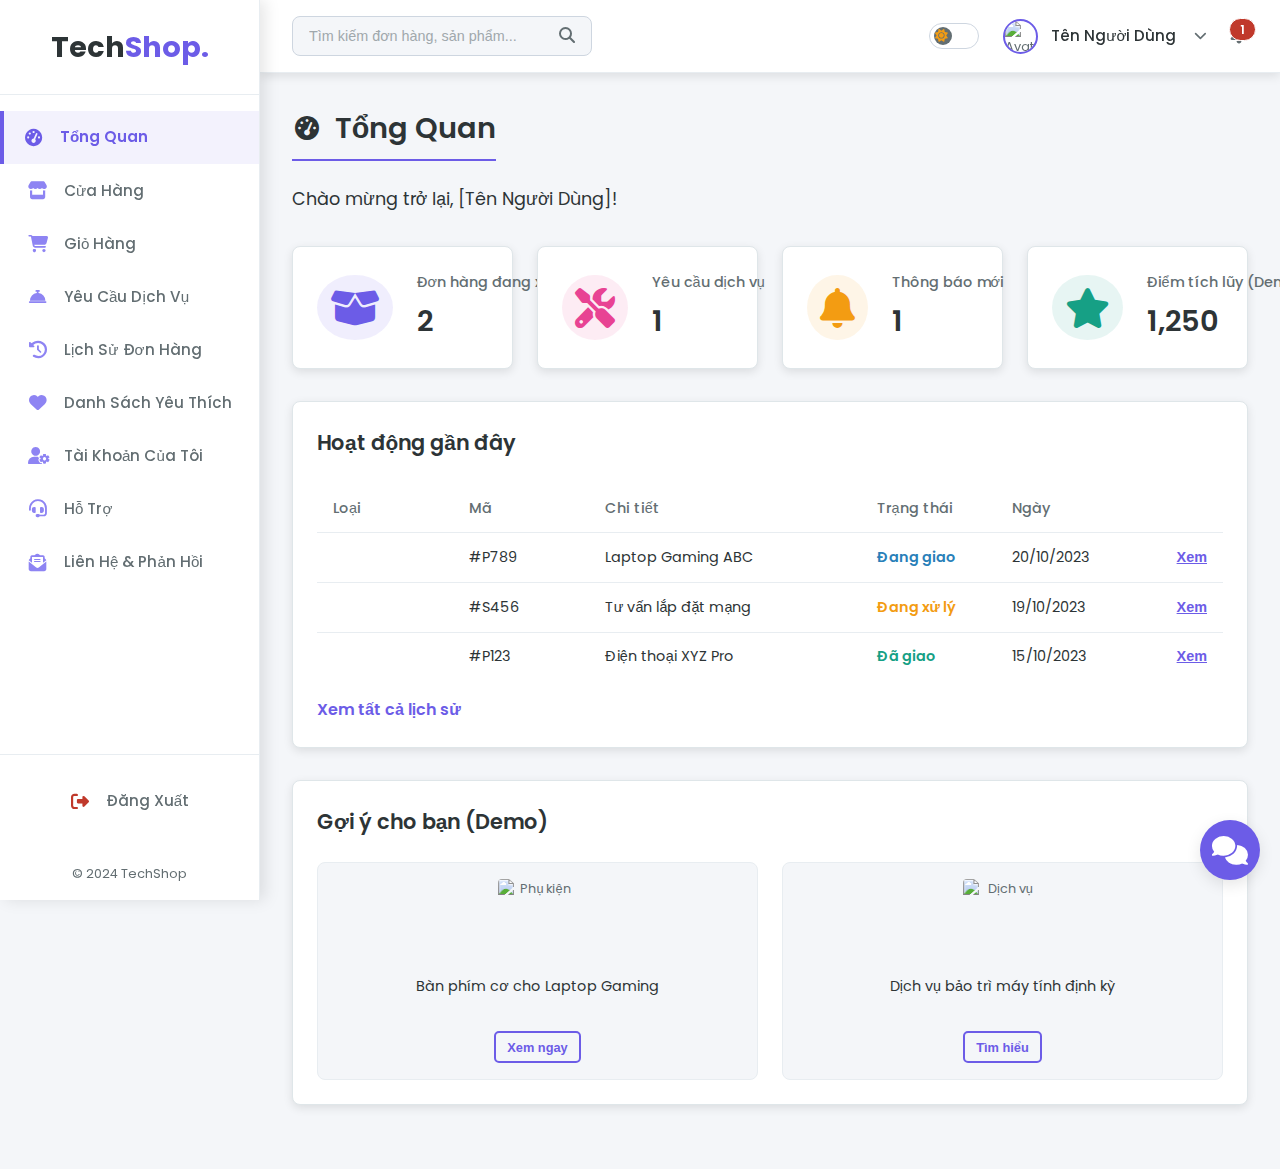
==== User.retouch copy/index.html @ a7c1ae98 "update 2" ====
<!DOCTYPE html>
<html lang="vi">

<head>
    <meta charset="UTF-8">
    <meta name="viewport" content="width=device-width, initial-scale=1.0">
    <title>User retouch | Tech Shop</title>




    <!-- Font Awesome -->
    <link rel="stylesheet" href="https://cdnjs.cloudflare.com/ajax/libs/font-awesome/6.4.0/css/all.min.css">

    <!-- Google Font (Poppins) -->
    <link href="https://fonts.googleapis.com/css2?family=Poppins:wght@300;400;500;600;700&display=swap" rel="stylesheet">

    <!-- Custom CSS -->
    <link rel="stylesheet" href="styles.css">
</head>

<body>
<div class="dashboard-container">

    <!-- ======================= Sidebar Navigation ======================= -->
    <aside class="dashboard-sidebar">
        <div class="sidebar-logo">
            <a href="#">Tech<span>Shop.</span></a>
        </div>
        <nav class="sidebar-nav">
            <ul>
                <li>
                    <a href="#" class="sidebar-link active" data-section="overview">
                        <i class="fas fa-tachometer-alt fa-fw"></i>
                        <span>Tổng Quan</span>
                    </a>
                </li>
                <li>
                    <a href="#" class="sidebar-link" data-section="store">
                        <i class="fas fa-store fa-fw"></i>
                        <span>Cửa Hàng</span>
                    </a>
                </li>
                 <!-- === ADD CART LINK HERE === -->
                 <li>
                    <a href="#" class="sidebar-link" data-section="cart">
                        <i class="fas fa-shopping-cart fa-fw"></i>
                        <span>Giỏ Hàng</span>
                        <!-- Optional: Add badge inside span if needed -->
            
                    </a>
                </li>
                <!-- === END CART LINK === -->
                <li>
                    <a href="#" class="sidebar-link" data-section="service-request">
                        <i class="fas fa-concierge-bell fa-fw"></i>
                        <span>Yêu Cầu Dịch Vụ</span>
                    </a>
                </li>
                <li>
                    <a href="#" class="sidebar-link" data-section="order-history">
                        <i class="fas fa-history fa-fw"></i>
                        <span>Lịch Sử Đơn Hàng</span>
                    </a>
                </li>
                <li>
                    <a href="#" class="sidebar-link" data-section="wishlist">
                        <i class="fas fa-heart fa-fw"></i>
                        <span>Danh Sách Yêu Thích</span>
                    </a>
                </li>
                <li>
                    <a href="#" class="sidebar-link" data-section="account">
                        <i class="fas fa-user-cog fa-fw"></i>
                        <span>Tài Khoản Của Tôi</span>
                    </a>
                </li>
                <li>
                    <a href="#" class="sidebar-link" data-section="support">
                        <i class="fas fa-headset fa-fw"></i>
                        <span>Hỗ Trợ</span>
                    </a>
                </li>
                <li>
                    <a href="#" class="sidebar-link" data-section="contact-feedback">
                        <i class="fas fa-envelope-open-text fa-fw"></i>
                        <span>Liên Hệ & Phản Hồi</span>
                    </a>
                </li>
                <!-- Logout moved out of main nav list -->
            </ul>
        </nav>
        <!-- Logout Link - Styled Separately -->
        <div class="sidebar-logout">
            <a href="#" id="logoutLinkSidebar" class="sidebar-logout-link">
                <i class="fas fa-sign-out-alt fa-fw"></i>
                <span>Đăng Xuất</span>
            </a>
        </div>
        <div class="sidebar-footer">
            <p>© 2024 TechShop</p>
        </div>
    </aside>

    <!-- ======================= Main Content Area ======================= -->
    <main class="dashboard-main">
        <!-- Header -->
        <header class="dashboard-header">
            <div class="header-left">
                <button id="sidebarToggle">
                    <i class="fas fa-bars"></i>
                </button>
                <div class="search-bar">
                    <input type="text" placeholder="Tìm kiếm đơn hàng, sản phẩm...">
                    <button>
                        <i class="fas fa-search"></i>
                    </button>
                </div>
            </div>
            <!-- === HEADER RIGHT REORDERED === -->
            <div class="header-right">
                <!-- Theme Toggle Switch -->
                <div class="theme-switch-wrapper">
                    <label class="theme-switch" for="themeToggleCheckbox">
                        <input type="checkbox" id="themeToggleCheckbox">
                        <span class="slider">
                            <i class="fas fa-sun light-icon"></i>
                            <i class="fas fa-moon dark-icon"></i>
                        </span>
                    </label>
                </div>
                <!-- User Menu -->
                <div class="user-menu" id="userMenuToggle">
                    <img src="" alt="Avatar" class="user-avatar"> <!-- Placeholder -->
                    <span class="user-name">Tên Người Dùng</span>
                    <i class="fas fa-chevron-down"></i>
                    <div class="user-dropdown" id="userDropdown">
                        <a href="#" class="sidebar-link" data-section="account">
                            <i class="fas fa-user-circle fa-fw"></i> Tài khoản
                        </a>
                        <a href="#" id="logoutLinkDropdown">
                            <i class="fas fa-sign-out-alt fa-fw"></i> Đăng xuất
                        </a>
                    </div>
                </div>
                <!-- Cart Icon Removed from Header -->
                <!-- Notification Icon -->
                <div class="notification-icon" id="notificationBell">
                    <i class="fas fa-bell"></i>
                    <span class="badge" id="notificationCount">0</span>
                    <div class="notification-panel" id="notificationPanel">
                        <h4>Thông báo</h4>
                        <ul id="notificationList">
                            <li class="no-notifications">Chưa có thông báo mới.</li>
                        </ul>
                        <a href="#" class="view-all" id="clearNotifications">Đánh dấu đã đọc</a>
                    </div>
                </div>
            </div>
        </header>

        <!-- Dynamic Content Sections -->
        <div class="dashboard-content">

            <!-- Overview Section (Unchanged) -->
            <section id="overview-section" class="dashboard-section active">
                <!-- ... content ... -->
                  <h2><i class="fas fa-tachometer-alt fa-fw"></i>Tổng Quan</h2>
                <p class="welcome-message">Chào mừng trở lại, [Tên Người Dùng]!</p>
                <div class="stats-grid">
                    <div class="stat-card">
                        <i class="fas fa-box-open icon-primary"></i>
                        <div>
                            <h4>Đơn hàng đang xử lý</h4>
                            <p>2</p>
                        </div>
                    </div>
                    <div class="stat-card">
                        <i class="fas fa-tools icon-secondary"></i>
                        <div>
                            <h4>Yêu cầu dịch vụ</h4>
                            <p>1</p>
                        </div>
                    </div>
                    <div class="stat-card">
                        <i class="fas fa-bell icon-warning"></i>
                        <div>
                            <h4>Thông báo mới</h4>
                            <p id="overviewNotificationCount">0</p>
                        </div>
                    </div>
                    <div class="stat-card">
                        <i class="fas fa-star icon-success"></i>
                        <div>
                            <h4>Điểm tích lũy (Demo)</h4>
                            <p>1,250</p>
                        </div>
                    </div>
                </div>
                <div class="content-block">
                    <h3>Hoạt động gần đây</h3>
                    <table class="recent-activity-table">
                        <thead>
                        <tr>
                            <th>Loại</th>
                            <th>Mã</th>
                            <th>Chi tiết</th>
                            <th>Trạng thái</th>
                            <th>Ngày</th>
                            <th></th>
                        </tr>
                        </thead>
                        <tbody>
                        <tr>
                            <td><span class="badge badge-product">Sản phẩm</span></td>
                            <td>#P789</td>
                            <td>Laptop Gaming ABC</td>
                            <td><span class="status status-shipped">Đang giao</span></td>
                            <td>20/10/2023</td>
                            <td><button class="btn-view-details btn-link-style" data-order-id="P789">Xem</button></td>
                        </tr>
                        <tr>
                            <td><span class="badge badge-service">Dịch vụ</span></td>
                            <td>#S456</td>
                            <td>Tư vấn lắp đặt mạng</td>
                            <td><span class="status status-processing">Đang xử lý</span></td>
                            <td>19/10/2023</td>
                            <td><button class="btn-view-details btn-link-style" data-order-id="S456">Xem</button></td>
                        </tr>
                        <tr>
                            <td><span class="badge badge-product">Sản phẩm</span></td>
                            <td>#P123</td>
                            <td>Điện thoại XYZ Pro</td>
                            <td><span class="status status-delivered">Đã giao</span></td>
                            <td>15/10/2023</td>
                            <td><button class="btn-view-details btn-link-style" data-order-id="P123">Xem</button></td>
                        </tr>
                        </tbody>
                    </table>
                    <a href="#" class="view-all-link sidebar-link" data-section="order-history">Xem tất cả lịch sử</a>
                </div>
               
                <div class="content-block suggestions">
                    <h3>Gợi ý cho bạn (Demo)</h3>
                    <div class="suggestion-items">
                        <div class="suggestion-item">
                            <img src="https://images.unsplash.com/photo-1517336714731-489689fd1ca8?ixlib=rb-4.0.3&ixid=MnwxMjA3fDB8MHxwaG90by1wYWdlfHx8fGVufDB8fHx8&auto=format&fit=crop&w=1000&q=80" alt="Phụ kiện">
                            <p>Bàn phím cơ cho Laptop Gaming</p>
                            <button class="btn btn-sm btn-outline">Xem ngay</button>
                        </div>
                        <div class="suggestion-item">
                            <img src="https://images.unsplash.com/photo-1517336714731-489689fd1ca8?ixlib=rb-4.0.3&ixid=MnwxMjA3fDB8MHxwaG90by1wYWdlfHx8fGVufDB8fHx8&auto=format&fit=crop&w=1000&q=80" alt="Dịch vụ">
                            <p>Dịch vụ bảo trì máy tính định kỳ</p>
                            <button class="btn btn-sm btn-outline">Tìm hiểu</button>
                        </div>
                    </div>
                </div>
            </section>

            <!-- Store Section (Unchanged) -->
            <section id="store-section" class="dashboard-section">
                 <h2><i class="fas fa-store fa-fw"></i> Cửa Hàng Sản Phẩm</h2>
                 <!-- ... rest of store content ... -->
                 <div class="store-layout">
                    <aside class="store-filters">
                        <h3><i class="fas fa-filter"></i> Bộ lọc</h3>
                        <div class="filter-group">
                            <h4>Danh mục</h4>
                            <ul class="filter-list category-filter">
                                <li><a href="#" class="filter-link active" data-filter-type="category" data-filter-value="all">Tất cả</a></li>
                                <li><a href="#" class="filter-link" data-filter-type="category" data-filter-value="laptops">Laptop</a></li>
                                <li><a href="#" class="filter-link" data-filter-type="category" data-filter-value="desktops">Máy bàn</a></li>
                                <li><a href="#" class="filter-link" data-filter-type="category" data-filter-value="phones">Điện thoại</a></li>
                                <li><a href="#" class="filter-link" data-filter-type="category" data-filter-value="accessories">Phụ kiện</a></li>
                                <li><a href="#" class="filter-link" data-filter-type="category" data-filter-value="monitors">Màn hình</a></li>
                                <li><a href="#" class="filter-link" data-filter-type="category" data-filter-value="components">Linh kiện</a></li>
                            </ul>
                        </div>
                        <div class="filter-group">
                            <h4>Thương hiệu</h4>
                            <ul class="filter-list brand-filter">
                                <li><a href="#" class="filter-link active" data-filter-type="brand" data-filter-value="all">Tất cả</a></li>
                                <li><a href="#" class="filter-link" data-filter-type="brand" data-filter-value="TechBrand">TechBrand</a></li>
                                <li><a href="#" class="filter-link" data-filter-type="brand" data-filter-value="NovaTech">NovaTech</a></li>
                                <li><a href="#" class="filter-link" data-filter-type="brand" data-filter-value="GadgetPro">GadgetPro</a></li>
                                <li><a href="#" class="filter-link" data-filter-type="brand" data-filter-value="ZyStore">ZyStore</a></li>
                            </ul>
                        </div>
                        <div class="filter-group">
                            <h4>Khoảng giá</h4>
                            <div class="price-range-slider">
                                <label for="priceRange">Tối đa:</label>
                                <span id="priceRangeValue">50.000.000</span>đ
                                <input type="range" id="priceRange" name="priceRange" min="100000" max="50000000" value="50000000" step="100000" class="form-control-range">
                            </div>
                            <button class="btn btn-sm btn-outline btn-apply-filter" style="margin-top: 10px;">Áp dụng</button>
                        </div>
                        <div class="filter-group">
                            <h4>Đánh giá</h4>
                            <ul class="filter-list rating-filter">
                                <li>
                                    <a href="#" class="filter-link rating-link" data-rating="5">
                                        <i class="fas fa-star"></i><i class="fas fa-star"></i><i class="fas fa-star"></i><i class="fas fa-star"></i><i class="fas fa-star"></i><span>& Up</span>
                                    </a>
                                </li>
                                <li>
                                    <a href="#" class="filter-link rating-link" data-rating="4">
                                        <i class="fas fa-star"></i><i class="fas fa-star"></i><i class="fas fa-star"></i><i class="fas fa-star"></i><i class="far fa-star"></i><span>& Up</span>
                                    </a>
                                </li>
                                <li>
                                    <a href="#" class="filter-link rating-link" data-rating="3">
                                        <i class="fas fa-star"></i><i class="fas fa-star"></i><i class="fas fa-star"></i><i class="far fa-star"></i><i class="far fa-star"></i><span>& Up</span>
                                    </a>
                                </li>
                            </ul>
                        </div>
                        <button class="btn btn-sm btn-danger btn-clear-filters" style="width: 100%; margin-top: 15px;">
                            <i class="fas fa-times"></i> Xóa bộ lọc
                        </button>
                    </aside>
                    <div class="store-products-area">
                        <div class="loading-overlay" id="storeLoadingOverlay">
                            <div class="spinner"></div>
                            <p>Đang tải...</p>
                        </div>
                        <div class="store-top-controls">
                            <div class="results-count">Hiển thị 1-8 / 50 SP</div>
                            <div class="controls-right">
                                <select id="sortBy" class="form-control form-control-sm">
                                    <option value="newest">Mới nhất</option>
                                    <option value="price-asc">Giá tăng dần</option>
                                    <option value="price-desc">Giá giảm dần</option>
                                    <option value="rating">Đánh giá</option>
                                </select>
                                <div class="view-toggle">
                                    <button class="btn-view-mode active" data-view="grid" title="Lưới"><i class="fas fa-th"></i></button>
                                    <button class="btn-view-mode" data-view="list" title="Danh sách"><i class="fas fa-list"></i></button>
                                </div>
                            </div>
                        </div>
                        <!-- === STORE SEARCH INPUT === -->
                        <div class="store-search-container">
                            <input type="search" id="storeSearchInput" class="form-control" placeholder="Tìm sản phẩm trong cửa hàng...">
                            <button id="storeSearchButton" class="btn btn-sm btn-primary">
                                <i class="fas fa-search"></i>
                            </button>
                        </div>
                        <!-- === END STORE SEARCH INPUT === -->
                        <div class="product-grid" id="productGrid">
                            <!-- Product Card Example 1 (Laptop - TechBrand) -->
                            <div class="product-card" data-product-id="TB-LP-01" data-category="laptops" data-brand="TechBrand">
                                <div class="product-image">
                                    <img src=" https://images.unsplash.com/photo-1588872657578-7efd1f1555ed?ixlib=rb-4.0.3&ixid=MnwxMjA3fDB8MHxwaG90by1wYWdlfHx8fGVufDB8fHx8&auto=format&fit=crop&w=1000&q=80" alt="Laptop TechBrand Pro 14">
                                    <span class="badge badge-new">Mới</span>
                                    <button class="wishlist-btn" title="Thêm vào yêu thích"><i class="far fa-heart"></i></button>
                                </div>
                                <div class="product-content">
                                    <a href="#" class="product-category-link">Laptop</a>
                                    <h4><a href="#">Laptop TechBrand Pro 14</a></h4>
                                    <div class="rating">
                                        <i class="fas fa-star"></i><i class="fas fa-star"></i><i class="fas fa-star"></i><i class="fas fa-star"></i><i class="fas fa-star-half-alt"></i>
                                        <span class="rating-count">(150)</span>
                                    </div>
                                    <p class="price">32.500.000đ</p>
                                </div>
                                <div class="product-actions">
                                    <button class="btn btn-primary btn-sm btn-add-cart">Thêm</button>
                                    <button class="btn btn-outline btn-sm btn-view-detail">Chi tiết</button>
                                </div>
                            </div>
                             <!-- ... other product cards ... -->
                           <div class="product-card" data-product-id="NT-PH-01" data-category="phones" data-brand="NovaTech">
                                <div class="product-image">
                                    <img src=" https://images.unsplash.com/photo-1588872657578-7efd1f1555ed?ixlib=rb-4.0.3&ixid=MnwxMjA3fDB8MHxwaG90by1wYWdlfHx8fGVufDB8fHx8&auto=format&fit=crop&w=1000&q=80" alt="NovaTech Phone X">
                                    <span class="badge badge-popular">Hot</span>
                                    <button class="wishlist-btn" title="Thêm vào yêu thích"><i class="far fa-heart"></i></button>
                                </div>
                                <div class="product-content">
                                    <a href="#" class="product-category-link">Điện thoại</a>
                                    <h4><a href="#">NovaTech Phone X</a></h4>
                                    <div class="rating">
                                        <i class="fas fa-star"></i><i class="fas fa-star"></i><i class="fas fa-star"></i><i class="fas fa-star"></i><i class="far fa-star"></i>
                                        <span class="rating-count">(210)</span>
                                    </div>
                                    <p class="price">18.990.000đ</p>
                                </div>
                                <div class="product-actions">
                                    <button class="btn btn-primary btn-sm btn-add-cart">Thêm</button>
                                    <button class="btn btn-outline btn-sm btn-view-detail">Chi tiết</button>
                                </div>
                            </div>
                             <div class="product-card" data-product-id="GP-AC-01" data-category="accessories" data-brand="GadgetPro">
                                <div class="product-image">
                                    <img src="https://images.unsplash.com/photo-1593642634315-48f5414c3ad9?ixlib=rb-4.0.3&ixid=MnwxMjA3fDB8MHxwaG90by1wYWdlfHx8fGVufDB8fHx8&auto=format&fit=crop&w=1000&q=80
                                    " alt="Chuột GadgetPro Z1">
                                    <button class="wishlist-btn" title="Thêm vào yêu thích"><i class="far fa-heart"></i></button>
                                </div>
                                <div class="product-content">
                                    <a href="#" class="product-category-link">Phụ kiện</a>
                                    <h4><a href="#">Chuột không dây GadgetPro Z1</a></h4>
                                    <div class="rating">
                                        <i class="fas fa-star"></i><i class="fas fa-star"></i><i class="fas fa-star"></i><i class="fas fa-star"></i><i class="fas fa-star"></i>
                                        <span class="rating-count">(300)</span>
                                    </div>
                                    <p class="price">950.000đ</p>
                                </div>
                                <div class="product-actions">
                                    <button class="btn btn-primary btn-sm btn-add-cart">Thêm</button>
                                    <button class="btn btn-outline btn-sm btn-view-detail">Chi tiết</button>
                                </div>
                            </div>
                            <div class="product-card" data-product-id="ZS-MN-01" data-category="monitors" data-brand="ZyStore">
                                <div class="product-image">
                                    <img src="https://images.unsplash.com/photo-1593642634315-48f5414c3ad9?ixlib=rb-4.0.3&ixid=MnwxMjA3fDB8MHxwaG90by1wYWdlfHx8fGVufDB8fHx8&auto=format&fit=crop&w=1000&q=80
                                    " alt="Màn hình ZyStore 27 QHD">
                                    <button class="wishlist-btn" title="Thêm vào yêu thích"><i class="far fa-heart"></i></button>
                                </div>
                                <div class="product-content">
                                    <a href="#" class="product-category-link">Màn hình</a>
                                    <h4><a href="#">Màn hình ZyStore 27" QHD</a></h4>
                                    <div class="rating">
                                        <i class="fas fa-star"></i><i class="fas fa-star"></i><i class="fas fa-star"></i><i class="fas fa-star-half-alt"></i><i class="far fa-star"></i>
                                        <span class="rating-count">(80)</span>
                                    </div>
                                    <p class="price">7.200.000đ</p>
                                </div>
                                <div class="product-actions">
                                    <button class="btn btn-primary btn-sm btn-add-cart">Thêm</button>
                                    <button class="btn btn-outline btn-sm btn-view-detail">Chi tiết</button>
                                </div>
                            </div>
                             <div class="product-card" data-product-id="TB-DT-01" data-category="desktops" data-brand="TechBrand">
                                <div class="product-image">
                                    <img src="https://images.unsplash.com/photo-1593642634315-48f5414c3ad9?ixlib=rb-4.0.3&ixid=MnwxMjA3fDB8MHxwaG90by1wYWdlfHx8fGVufDB8fHx8&auto=format&fit=crop&w=1000&q=80
                                    " alt="PC TechBrand Elite i9">
                                    <button class="wishlist-btn" title="Thêm vào yêu thích"><i class="far fa-heart"></i></button>
                                </div>
                                <div class="product-content">
                                    <a href="#" class="product-category-link">Máy bàn</a>
                                    <h4><a href="#">PC TechBrand Elite i9</a></h4>
                                    <div class="rating">
                                        <i class="fas fa-star"></i><i class="fas fa-star"></i><i class="fas fa-star"></i><i class="fas fa-star"></i><i class="fas fa-star"></i>
                                        <span class="rating-count">(45)</span>
                                    </div>
                                    <p class="price">45.000.000đ</p>
                                </div>
                                <div class="product-actions">
                                    <button class="btn btn-primary btn-sm btn-add-cart">Thêm</button>
                                    <button class="btn btn-outline btn-sm btn-view-detail">Chi tiết</button>
                                </div>
                            </div>
                            <div class="product-card" data-product-id="NT-CP-01" data-category="components" data-brand="NovaTech">
                                <div class="product-image">
                                    <img src="https://images.unsplash.com/photo-1664478546384-d546e059c9ee?ixlib=rb-4.0.3&ixid=MnwxMjA3fDB8MHxwaG90by1wYWdlfHx8fGVufDB8fHx8&auto=format&fit=crop&w=1000&q=80" alt="SSD NovaTech 2TB">
                                    <span class="badge badge-top-rated">Top</span>
                                    <button class="wishlist-btn" title="Thêm vào yêu thích"><i class="far fa-heart"></i></button>
                                </div>
                                <div class="product-content">
                                    <a href="#" class="product-category-link">Linh kiện</a>
                                    <h4><a href="#">SSD NovaTech Speedster 2TB</a></h4>
                                    <div class="rating">
                                        <i class="fas fa-star"></i><i class="fas fa-star"></i><i class="fas fa-star"></i><i class="fas fa-star"></i><i class="fas fa-star"></i>
                                        <span class="rating-count">(450)</span>
                                    </div>
                                    <p class="price">4.800.000đ</p>
                                </div>
                                <div class="product-actions">
                                    <button class="btn btn-primary btn-sm btn-add-cart">Thêm</button>
                                    <button class="btn btn-outline btn-sm btn-view-detail">Chi tiết</button>
                                </div>
                            </div>
                             <div class="product-card" data-product-id="TB-AC-01" data-category="accessories" data-brand="TechBrand">
                                <div class="product-image">
                                    <img src="https://images.unsplash.com/photo-1664478546384-d546e059c9ee?ixlib=rb-4.0.3&ixid=MnwxMjA3fDB8MHxwaG90by1wYWdlfHx8fGVufDB8fHx8&auto=format&fit=crop&w=1000&q=80" alt="Webcam TechBrand HD">
                                    <button class="wishlist-btn" title="Thêm vào yêu thích"><i class="far fa-heart"></i></button>
                                </div>
                                <div class="product-content">
                                    <a href="#" class="product-category-link">Phụ kiện</a>
                                    <h4><a href="#">Webcam TechBrand HD 1080p</a></h4>
                                    <div class="rating">
                                        <i class="fas fa-star"></i><i class="fas fa-star"></i><i class="fas fa-star"></i><i class="fas fa-star"></i><i class="far fa-star"></i>
                                        <span class="rating-count">(99)</span>
                                    </div>
                                    <p class="price">1.150.000đ</p>
                                </div>
                                <div class="product-actions">
                                    <button class="btn btn-primary btn-sm btn-add-cart">Thêm</button>
                                    <button class="btn btn-outline btn-sm btn-view-detail">Chi tiết</button>
                                </div>
                            </div>
                            <div class="product-card" data-product-id="GP-PH-01" data-category="phones" data-brand="GadgetPro">
                                <div class="product-image">
                                    <img src="https://images.unsplash.com/photo-1607428158389-7363ac3446f8?ixlib=rb-4.0.3&ixid=MnwxMjA3fDB8MHxwaG90by1wYWdlfHx8fGVufDB8fHx8&auto=format&fit=crop&w=1000&q=80" alt="GadgetPro Phone Lite">
                                    <span class="badge badge-sale">Sale</span>
                                    <button class="wishlist-btn" title="Thêm vào yêu thích"><i class="far fa-heart"></i></button>
                                </div>
                                <div class="product-content">
                                    <a href="#" class="product-category-link">Điện thoại</a>
                                    <h4><a href="#">GadgetPro Phone Lite</a></h4>
                                    <div class="rating">
                                        <i class="fas fa-star"></i><i class="fas fa-star"></i><i class="fas fa-star"></i><i class="fas fa-star-half-alt"></i><i class="far fa-star"></i>
                                        <span class="rating-count">(55)</span>
                                    </div>
                                    <p class="price">8.500.000đ <span class="old-price">9.200.000đ</span></p>
                                </div>
                                <div class="product-actions">
                                    <button class="btn btn-primary btn-sm btn-add-cart">Thêm</button>
                                    <button class="btn btn-outline btn-sm btn-view-detail">Chi tiết</button>
                                </div>
                            </div>
                        </div>
                        <div class="product-list" id="productList" style="display: none;">
                            <!-- JS will populate this view -->
                        </div>
                        <nav class="pagination-container" aria-label="Page navigation">
                            <ul class="pagination">
                                <li class="page-item disabled"><a class="page-link" href="#" aria-label="Previous">«</a></li>
                                <li class="page-item active"><a class="page-link" href="#">1</a></li>
                                <li class="page-item"><a class="page-link" href="#">2</a></li>
                                <li class="page-item"><a class="page-link" href="#">3</a></li>
                                <li class="page-item"><span class="page-link">...</span></li>
                                <li class="page-item"><a class="page-link" href="#">5</a></li>
                                <li class="page-item"><a class="page-link" href="#" aria-label="Next">»</a></li>
                            </ul>
                        </nav>
                    </div>
                </div>
            </section>

            <!-- ======================= NEW CART SECTION ======================= -->
             <section id="cart-section" class="dashboard-section">
                 <h2><i class="fas fa-shopping-cart fa-fw"></i> Giỏ Hàng</h2>
                 <div class="content-block"> <!-- Wrap content in content-block for consistent styling -->
                    <div class="cart-section-layout"> <!-- Optional: Add a wrapper for potential two-column layout later -->

                        <div class="cart-items-area"> <!-- Area for item list -->
                             <div class="cart-items-container" id="cartItemsContainer">
                                <p class="empty-cart-message">Giỏ hàng trống.</p>
                                <!-- Cart items added by JS -->
                            </div>
                        </div>

                        <div class="cart-checkout-area"> <!-- Area for checkout options and summary -->
                            <div class="cart-checkout-options">
                                <h4>Thông tin nhận hàng & Thanh toán</h4>
                                <div class="form-group">
                                    <label for="cartAddressSelect">Địa chỉ nhận hàng *</label>
                                    <select id="cartAddressSelect" class="form-control form-control-sm">
                                        <option value="">-- Chọn địa chỉ --</option>
                                        <option value="addr1">123 ABC, XYZ, LMN, HCM (Mặc định)</option>
                                        <option value="addr2">Tòa DEF, GHI, LMN, HCM (Công ty)</option>
                                    </select>
                                    <button class="btn btn-sm btn-link-style add-address-btn" style="margin-top: 5px;">Quản lý địa chỉ</button>
                                </div>
                                <div class="form-group">
                                    <label for="cartPhoneNumber">Số điện thoại nhận hàng *</label>
                                    <input type="tel" id="cartPhoneNumber" class="form-control form-control-sm" placeholder="Nhập SĐT người nhận">
                                </div>
                                <div class="form-group">
                                    <label>Phương thức thanh toán *</label>
                                    <div class="payment-options">
                                        <div class="form-check">
                                            <input type="radio" name="paymentMethod" id="paymentCOD" value="cod" checked>
                                            <label for="paymentCOD"><i class="fas fa-truck"></i> Thanh toán khi nhận hàng (COD)</label>
                                        </div>
                                        <div class="form-check">
                                            <input type="radio" name="paymentMethod" id="paymentVNPAY" value="vnpay">
                                            <label for="paymentVNPAY"><i class="fas fa-credit-card"></i> VNPAY / Thẻ ngân hàng (Demo)</label>
                                        </div>
                                    </div>
                                </div>
                                <div class="form-group voucher-group">
                                    <label for="cartVoucherInput">Mã giảm giá</label>
                                    <div class="input-group">
                                        <input type="text" id="cartVoucherInput" class="form-control form-control-sm" placeholder="Nhập mã voucher">
                                        <button id="applyVoucherButton" class="btn btn-sm btn-outline">Áp dụng</button>
                                    </div>
                                    <small id="voucherMessage" class="voucher-message"></small>
                                </div>
                                <div class="form-group points-group">
                                    <label>Đổi điểm thưởng (Bạn có <span id="availablePoints">1250</span> điểm)</label>
                                    <div class="form-check">
                                        <input type="checkbox" id="applyPointsCheckbox">
                                        <label for="applyPointsCheckbox">Dùng <span id="pointsToUse">0</span> điểm (<span id="pointsDiscountValue">0đ</span>)</label>
                                    </div>
                                    <small id="pointsMessage" class="points-message"></small>
                                </div>
                            </div>

                            <div class="cart-summary">
                                <div class="totals-breakdown">
                                    <p>Tạm tính: <span id="cartSubtotalAmount">0đ</span></p>
                                    <p style="display: none;" id="voucherDiscountRow">Giảm giá voucher: <span id="cartVoucherDiscount">-0đ</span></p>
                                    <p style="display: none;" id="pointsDiscountRow">Giảm từ điểm: <span id="cartPointsDiscount">-0đ</span></p>
                                </div>
                                <h4>Tổng cộng: <span id="cartTotalAmount">0đ</span></h4>
                                <button class="btn btn-primary btn-checkout" id="checkoutButton" disabled>
                                    <i class="fas fa-check-circle"></i> Đặt hàng
                                </button>
                            </div>
                        </div>

                    </div><!-- /.cart-section-layout -->
                 </div><!-- /.content-block -->
            </section>
            <!-- ======================= END CART SECTION ======================= -->

            <!-- Service Request Section (Unchanged) -->
             <section id="service-request-section" class="dashboard-section">
                 <h2><i class="fas fa-concierge-bell fa-fw"></i>Gửi Yêu Cầu Dịch Vụ</h2>
                 <!-- ... content ... -->
                 <form id="serviceRequestForm" class="service-request-form">
                    <div class="form-group">
                        <label for="serviceType">Loại dịch vụ *</label>
                        <select id="serviceType" class="form-control" required>
                            <option value="">-- Chọn --</option>
                            <option value="repair">Sửa chữa</option>
                            <option value="installation">Lắp đặt</option>
                            <option value="consulting">Tư vấn</option>
                            <option value="development">Phát triển PM</option>
                            <option value="other">Khác</option>
                        </select>
                    </div>
                    <div class="form-group">
                        <label for="requestTitle">Tiêu đề *</label>
                        <input type="text" id="requestTitle" class="form-control" required>
                    </div>
                    <div class="form-group">
                        <label for="requestDescription">Mô tả chi tiết *</label>
                        <textarea id="requestDescription" class="form-control" rows="5" required></textarea>
                    </div>
                    <div class="form-group file-upload-group">
                        <label for="requestFiles">Đính kèm tệp (Demo)</label>
                        <input type="file" id="requestFiles" class="form-control-file" multiple>
                        <small>Tối đa 5MB/tệp.</small>
                    </div>
                    <!-- Priority Section Removed -->
                    <button type="submit" class="btn btn-primary">Gửi Yêu Cầu</button>
                </form>
                <div class="content-block recent-requests">
                    <h3>Yêu cầu gần đây</h3>
                    <ul>
                        <li><button class="btn-view-details btn-link-style" data-order-id="S456">#S456 - Tư vấn mạng - Đang xử lý</button></li>
                        <li><button class="btn-view-details btn-link-style" data-order-id="S112">#S112 - Sửa laptop - Hoàn thành</button></li>
                    </ul>
                    <a href="#" class="view-all-link sidebar-link" data-section="order-history">Xem tất cả</a>
                </div>
             </section>

            <!-- Order History Section (Unchanged) -->
             <section id="order-history-section" class="dashboard-section">
                 <h2><i class="fas fa-history fa-fw"></i>Lịch Sử Đơn Hàng</h2>
                  <!-- ... content ... -->
                  <div class="tabs">
                    <button class="tab-link active" data-tab="product-orders">Sản Phẩm</button>
                    <button class="tab-link" data-tab="service-orders">Dịch Vụ</button>
                </div>
                <div id="product-orders" class="tab-content active">
                    <h3>Đơn Hàng Sản Phẩm</h3>
                    <table class="order-table">
                        <thead>
                        <tr>
                            <th>Mã ĐH</th>
                            <th>Ngày Đặt</th>
                            <th>SP Chính</th>
                            <th>Tổng Tiền</th>
                            <th>Trạng thái</th>
                            <th></th>
                        </tr>
                        </thead>
                        <tbody>
                        <tr>
                            <td>#P789</td>
                            <td>20/10/23</td>
                            <td>Laptop Gaming...</td>
                            <td>25.5tr</td>
                            <td><span class="status status-shipped">Đang giao</span></td>
                            <td><button class="btn btn-sm btn-outline btn-view-details" data-order-id="P789">Chi tiết</button></td>
                        </tr>
                        <tr>
                            <td>#P123</td>
                            <td>15/10/23</td>
                            <td>Điện thoại XYZ</td>
                            <td>18.0tr</td>
                            <td><span class="status status-delivered">Đã giao</span></td>
                            <td><button class="btn btn-sm btn-outline btn-view-details" data-order-id="P123">Chi tiết</button></td>
                        </tr>
                        <tr>
                            <td>#P098</td>
                            <td>01/10/23</td>
                            <td>Tai nghe Z</td>
                            <td>1.2tr</td>
                            <td><span class="status status-cancelled">Đã hủy</span></td>
                            <td><button class="btn btn-sm btn-outline btn-view-details" data-order-id="P098">Chi tiết</button></td>
                        </tr>
                        </tbody>
                    </table>
                </div>
                <div id="service-orders" class="tab-content">
                    <h3>Yêu Cầu Dịch Vụ</h3>
                    <table class="order-table">
                        <thead>
                        <tr>
                            <th>Mã YC</th>
                            <th>Ngày Gửi</th>
                            <th>Loại</th>
                            <th>Tiêu đề</th>
                            <th>Trạng thái</th>
                            <th></th>
                        </tr>
                        </thead>
                        <tbody>
                        <tr>
                            <td>#S456</td>
                            <td>19/10/23</td>
                            <td>Tư vấn</td>
                            <td>Tư vấn mạng</td>
                            <td><span class="status status-processing">Đang xử lý</span></td>
                            <td><button class="btn btn-sm btn-outline btn-view-details" data-order-id="S456">Chi tiết</button></td>
                        </tr>
                        <tr>
                            <td>#S112</td>
                            <td>05/10/23</td>
                            <td>Sửa chữa</td>
                            <td>Sửa laptop</td>
                            <td><span class="status status-completed">Hoàn thành</span></td>
                            <td><button class="btn btn-sm btn-outline btn-view-details" data-order-id="S112">Chi tiết</button></td>
                        </tr>
                        </tbody>
                    </table>
                </div>
             </section>

            <!-- Wishlist Section (Unchanged) -->
             <section id="wishlist-section" class="dashboard-section">
                 <h2><i class="fas fa-heart fa-fw"></i>Danh Sách Yêu Thích</h2>
                 <!-- ... content ... -->
                   <div class="wishlist-grid" id="wishlistGrid">
                    <!-- JS Populates This -->
                    </div>
                    <p class="empty-wishlist" id="emptyWishlistMessage">Danh sách yêu thích trống.</p>
             </section>

            <!-- Account Section (Unchanged) -->
            <section id="account-section" class="dashboard-section">
                 <h2><i class="fas fa-user-cog fa-fw"></i>Tài Khoản Của Tôi</h2>
                 <!-- ... content ... -->
                   <div class="account-tabs">
                    <button class="account-tab-link active" data-account-tab="personal-info">Cá nhân</button>
                    <button class="account-tab-link" data-account-tab="addresses">Địa chỉ</button>
                    <button class="account-tab-link" data-account-tab="change-password">Mật khẩu</button>
                    <button class="account-tab-link" data-account-tab="payment-methods">Thanh toán</button>
                    <button class="account-tab-link" data-account-tab="notifications">Thông báo</button>
                    <button class="account-tab-link" data-account-tab="loyalty">Điểm thưởng</button>
                </div>
                <div id="personal-info" class="account-tab-content active">
                    <h3>Thông tin cá nhân</h3>
                    <form id="personalInfoForm">
                        <div class="form-group">
                            <label for="accName">Họ tên</label>
                            <input type="text" id="accName" class="form-control" value="Tên Người Dùng">
                        </div>
                        <div class="form-group">
                            <label for="accEmail">Email</label>
                            <input type="email" id="accEmail" class="form-control" value="user@example.com" disabled>
                        </div>
                        <div class="form-group">
                            <label for="accPhone">Điện thoại</label>
                            <input type="tel" id="accPhone" class="form-control" value="09xxxxxxxx">
                        </div>
                        <button type="submit" class="btn btn-primary">Lưu</button>
                    </form>
                </div>
                 <div id="addresses" class="account-tab-content">
                    <h3>Địa chỉ</h3>
                    <div class="address-list">
                        <div class="address-item default">
                            <p>
                                <strong>Người Dùng</strong><br>
                                09xxxxxxxx<br>
                                123 ABC, XYZ, LMN, HCM<br>
                                <span class="badge badge-success">Mặc định</span>
                            </p>
                            <div class="address-actions">
                                <button class="btn btn-sm btn-outline">Sửa</button>
                                <button class="btn btn-sm btn-danger">Xóa</button>
                            </div>
                        </div>
                        <div class="address-item">
                            <p>
                                <strong>Công ty</strong><br>
                                09xxxxxxxx<br>
                                Tòa DEF, GHI, LMN, HCM
                            </p>
                            <div class="address-actions">
                                <button class="btn btn-sm btn-outline">Sửa</button>
                                <button class="btn btn-sm btn-danger">Xóa</button>
                                <button class="btn btn-sm btn-secondary">Mặc định</button>
                            </div>
                        </div>
                    </div>
                    <button class="btn btn-primary"><i class="fas fa-plus"></i> Thêm địa chỉ</button>
                </div>
                <div id="change-password" class="account-tab-content">
                    <h3>Đổi mật khẩu</h3>
                    <form id="changePasswordForm">
                        <div class="form-group">
                            <label for="currentPassword">Hiện tại</label>
                            <input type="password" id="currentPassword" class="form-control" required>
                        </div>
                        <div class="form-group">
                            <label for="newPassword">Mới</label>
                            <input type="password" id="newPassword" class="form-control" required>
                        </div>
                        <div class="form-group">
                            <label for="confirmNewPassword">Xác nhận</label>
                            <input type="password" id="confirmNewPassword" class="form-control" required>
                            <small id="passwordMatchErrorAcc" style="color: var(--accent-color); display: none;">Không khớp.</small>
                        </div>
                        <button type="submit" class="btn btn-primary">Cập nhật</button>
                    </form>
                </div>
                 <div id="payment-methods" class="account-tab-content">
                    <h3>Thanh toán (Demo)</h3>
                    <p>Quản lý thẻ.</p>
                    <div class="payment-method-item">
                        <i class="fab fa-cc-visa fa-2x"></i>
                        <span>**** 1234</span>
                        <button class="btn btn-sm btn-danger">Xóa</button>
                    </div>
                    <button class="btn btn-primary"><i class="fas fa-plus"></i> Thêm thẻ</button>
                </div>
                <div id="notifications" class="account-tab-content">
                    <h3>Thông báo (Demo)</h3>
                    <form id="notificationSettingsForm">
                        <div class="form-check">
                            <input type="checkbox" id="notifyOrderStatus" checked>
                            <label for="notifyOrderStatus">Cập nhật đơn hàng</label>
                        </div>
                        <div class="form-check">
                            <input type="checkbox" id="notifyServiceUpdate" checked>
                            <label for="notifyServiceUpdate">Cập nhật dịch vụ</label>
                        </div>
                        <div class="form-check">
                            <input type="checkbox" id="notifyPromo">
                            <label for="notifyPromo">Khuyến mãi</label>
                        </div>
                        <button type="submit" class="btn btn-primary" style="margin-top: 15px;">Lưu</button>
                    </form>
                </div>
                <div id="loyalty" class="account-tab-content">
                    <h3>Điểm thưởng (Demo)</h3>
                    <p>Điểm: <strong>1,250</strong></p>
                    <p>Cấp độ: <strong>Bạc</strong></p>
                    <button class="btn btn-primary">Xem ưu đãi</button>
                </div>
            </section>

            <!-- Support Section (Unchanged) -->
            <section id="support-section" class="dashboard-section">
                 <h2><i class="fas fa-headset fa-fw"></i>Hỗ Trợ</h2>
                 <!-- ... content ... -->
                 <div class="support-grid">
                    <div class="support-faq">
                        <h3>FAQ</h3>
                        <details>
                            <summary>Theo dõi đơn hàng?</summary>
                            <p>Vào "Lịch sử đơn hàng", nhấn "Chi tiết".</p>
                        </details>
                        <details>
                            <summary>Bảo hành?</summary>
                            <p>Xem trang chính sách hoặc liên hệ.</p>
                        </details>
                        <details>
                            <summary>Hủy yêu cầu DV?</summary>
                            <p>Liên hệ hotline hoặc gửi yêu cầu hỗ trợ.</p>
                        </details>
                    </div>
                    <div class="support-contact">
                        <h3>Gửi yêu cầu</h3>
                        <form id="supportForm">
                            <div class="form-group">
                                <label for="supportSubject">Chủ đề *</label>
                                <input type="text" id="supportSubject" class="form-control" required>
                            </div>
                            <div class="form-group">
                                <label for="supportOrderRef">Mã ĐH/YC</label>
                                <input type="text" id="supportOrderRef" class="form-control">
                            </div>
                            <div class="form-group">
                                <label for="supportMessage">Nội dung *</label>
                                <textarea id="supportMessage" class="form-control" rows="4" required></textarea>
                            </div>
                            <button type="submit" class="btn btn-primary">Gửi</button>
                        </form>
                        <h4>Liên hệ trực tiếp:</h4>
                        <p><i class="fas fa-phone-alt"></i> 1900 1234</p>
                        <p><i class="fas fa-envelope"></i> support@techshop.example</p>
                    </div>
                </div>
            </section>

            <!-- Contact & Feedback Section (Unchanged) -->
             <section id="contact-feedback-section" class="dashboard-section">
                 <h2><i class="fas fa-envelope-open-text fa-fw"></i> Liên Hệ & Phản Hồi</h2>
                 <!-- ... content ... -->
                  <div class="contact-grid"> <!-- Use grid for layout -->
                    <div class="contact-info-block content-block">
                        <h3>Thông tin liên hệ TechShop</h3>
                        <p><i class="fas fa-map-marker-alt fa-fw"></i> <strong>Địa chỉ:</strong> 123 Đường ABC, Phường Q, Quận XYZ, Thành phố HCM</p>
                        <p><i class="fas fa-phone-alt fa-fw"></i> <strong>Hotline:</strong> <a href="tel:19001234">1900 1234</a> (Nhánh 1: Bán hàng, Nhánh 2: Hỗ trợ kỹ thuật)</p>
                        <p><i class="fas fa-envelope fa-fw"></i> <strong>Email:</strong> <a href="mailto:support@techshop.example">support@techshop.example</a></p>
                         <p><i class="fas fa-headset fa-fw"></i> <strong>Hỗ trợ trực tuyến:</strong> Nhấn vào biểu tượng chat ở góc dưới màn hình.</p>
                        <p><i class="fas fa-clock fa-fw"></i> <strong>Giờ làm việc:</strong> 8:00 - 17:30 (Thứ 2 - Thứ 7)</p>
                        <!-- Optional Map -->
                        <div class="map-placeholder">
                           <iframe src="https://www.google.com/maps/embed?pb=!1m18!1m12!1m3!1d3919.447378466678!2d106.62965271474894!3d10.77700399232079!2m3!1f0!2f0!3f0!3m2!1i1024!2i768!4f13.1!3m3!1m2!1s0x31752f35f6a179c5%3A0x8a3b1f6f8c5e6a9c!2zVHLGsOG7nW5nIMSQ4bqhaSBo4buNYyBCw6FjaCBraG9hIC0gxJBIUUcgVFAuSENN!5e0!3m2!1svi!2s!4v1678886500000!5m2!1svi!2s" width="100%" height="250" style="border:0; border-radius: var(--border-radius-sm);" allowfullscreen="" loading="lazy" referrerpolicy="no-referrer-when-downgrade"></iframe>
                        </div>
                    </div>

                    <div class="shop-feedback-block content-block">
                        <h3>Phản hồi từ TechShop (Demo)</h3>
                        <div id="shopFeedbackList">
                            <p class="empty-feedback">Chưa có phản hồi mới từ cửa hàng cho các yêu cầu của bạn.</p>
                            <!-- Feedback items will be added here by JS -->
                        </div>
                    </div>
                </div>
            </section>

        </div> <!-- End .dashboard-content -->
    </main> <!-- End .dashboard-main -->
</div> <!-- End .dashboard-container -->

<!-- Modals (Cart Modal #modalCart is no longer used for main display) -->
<div class="modal-overlay" id="modalOverlay"></div>
<!-- <div class="modal modal-cart" id="cartModal"> ... No longer needed for display ... </div> -->
<div class="modal modal-detail" id="detailModal">
    <button class="close-modal" id="closeDetailModal">×</button>
    <div class="detail-modal-content" id="detailModalContent">
        <p>Đang tải...</p>
    </div>
</div>

<!-- Chatbox Widget (Unchanged) -->
<div id="chatboxWidget">
    <button id="chatboxToggle">
        <i class="fas fa-comments"></i>
        <i class="fas fa-times" style="display: none;"></i>
    </button>
    <div id="chatboxContent">
        <div class="chatbox-header"> Hỗ trợ trực tuyến </div>
        <div class="chatbox-messages">
            <p class="message system">Chào bạn! TechShop có thể giúp gì cho bạn?</p>
            <p class="message user">Tôi cần tư vấn về laptop gaming.</p>
            <p class="message agent">Chào bạn, bạn cần tư vấn cụ thể về mẫu nào ạ?</p>
        </div>
        <div class="chatbox-input">
            <input type="text" placeholder="Nhập tin nhắn...">
            <button><i class="fas fa-paper-plane"></i></button>
        </div>
    </div>
</div>

<script src="script.js"></script>
</body>
</html>
---- User.retouch copy/styles.css ----
/* --- Global Variables & Reset --- */
/* === Light Mode Variable Overrides === */
body.light-mode {
    --primary-color: #6c5ce7;
    --secondary-color: #8e84f3; /* Slightly adjusted light purple */
    --accent-color: #e84393; /* Adjusted pink */
    --success-color: #16a085; /* Adjusted green */
    --warning-color: #f39c12; /* Adjusted yellow */
    --danger-color: #c0392b; /* Adjusted red */
    --info-color: #2980b9; /* Adjusted blue */

    --bg-primary: #f4f6f9; /* Light main background */
    --bg-secondary: #ffffff; /* White background for cards/modals */
    --bg-sidebar: #ffffff; /* White sidebar */
    --bg-header: #ffffff; /* White header */
    --bg-input: #ffffff; /* Input background */
    --bg-input-focus: #ffffff; /* Input focus background */
    --bg-hover-light: rgba(0, 0, 0, 0.03); /* Subtle hover on light */
    --bg-hover-primary: rgba(108, 92, 231, 0.08); /* Primary color hover */

    --text-primary: #2d3436; /* Dark text */
    --text-secondary: #636e72; /* Darker muted text */
    --text-link: var(--primary-color);
    --text-inverse: #ffffff; /* Light text (for dark backgrounds like badges) */
    --text-placeholder: #a0a8ac;

    --border-primary: #dfe6e9; /* Light border color */
    --border-secondary: #ced6e0; /* Slightly darker light border */
    --border-input: #ced6e0;
    --border-input-focus: var(--primary-color);
    --border-divider: #e8edf1;

    --shadow-color: rgba(0, 0, 0, 0.1); /* Shadow color for light mode */
    --shadow-light: 0 3px 10px var(--shadow-color);
    --shadow-dark: 0 5px 15px var(--shadow-color);
}
:root {
    /* === Dark Mode Variables (Default) === */
    --primary-color: #6c5ce7; /* Main purple */
    --secondary-color: #a29bfe; /* Lighter purple */
    --accent-color: #fd79a8; /* Pink accent */
    --success-color: #00b894; /* Green */
    --warning-color: #fdcb6e; /* Yellow */
    --danger-color: #d63031; /* Red */
    --info-color: #0984e3; /* Blue */

    --bg-primary: #2d3436; /* Main dark background */
    --bg-secondary: #3b4446; /* Darker background for cards/modals */
    --bg-sidebar: #252b2d; /* Dark background for sidebar */
    --bg-header: #2d3436; /* Dark background for header */
    --bg-input: #2d3436; /* Input background */
    --bg-input-focus: #252b2d; /* Input focus background */
    --bg-hover-light: rgba(255, 255, 255, 0.05); /* Subtle hover on dark */
    --bg-hover-primary: rgba(108, 92, 231, 0.1); /* Primary color hover */

    --text-primary: #f5f6fa; /* Light text */
    --text-secondary: #b2bec3; /* Muted text */
    --text-link: var(--primary-color); /* Link color */
    --text-inverse: #2d3436; /* Dark text (for light backgrounds like badges) */
    --text-placeholder: #b2bec3;

    --border-primary: #4b5658; /* Dark border color */
    --border-secondary: #353d3f; /* Slightly darker border */
    --border-input: #4b5658;
    --border-input-focus: var(--primary-color);
    --border-divider: #4b5658;

    --shadow-color: rgba(0, 0, 0, 0.2); /* Shadow color for dark mode */
    --shadow-light: 0 5px 15px var(--shadow-color);
    --shadow-dark: 0 5px 20px var(--shadow-color);

    /* === Non-Color Variables === */
    --font-family: 'Poppins', sans-serif;
    --transition: all 0.3s ease;
    --border-radius: 8px;
    --border-radius-sm: 5px;
}


* {
    margin: 0;
    padding: 0;
    box-sizing: border-box;
}

html {
    scroll-behavior: smooth;
}

body {
    font-family: var(--font-family);
    background-color: var(--bg-primary);
    color: var(--text-primary);
    line-height: 1.6;
    display: flex;
    overflow-x: hidden;
    transition: background-color 0.3s ease, color 0.3s ease; /* Theme transition */
}

/* Style for body when sidebar is open on mobile */
body.sidebar-open-overlay::before {
    content: '';
    position: fixed;
    top: 0;
    left: 0;
    width: 100%;
    height: 100%;
    background: rgba(0, 0, 0, 0.5);
    z-index: 999;
    opacity: 0;
    visibility: hidden;
    transition: opacity 0.3s ease, visibility 0s 0.3s;
}

body.sidebar-open-overlay.sidebar-active::before {
    opacity: 1;
    visibility: visible;
    transition: opacity 0.3s ease, visibility 0s 0s;
}


a {
    text-decoration: none;
    color: var(--text-link);
    transition: var(--transition);
}

a:hover {
    color: var(--secondary-color);
    text-decoration: none;
}

ul {
    list-style: none;
}

img {
    max-width: 100%;
    height: auto;
    display: block;
    background-color: var(--bg-secondary);
    color: var(--text-secondary);
    font-size: 0.8rem;
    text-align: center;
    -webkit-user-drag: none;
    user-select: none;
    -moz-user-select: none;
    -webkit-user-select: none;
    -ms-user-select: none;
    border-radius: 4px;
}

/* Overflow text handling */
.overflow-ellipsis {
    white-space: nowrap;
    overflow: hidden;
    text-overflow: ellipsis;
}
.break-word {
    overflow-wrap: break-word;
    word-wrap: break-word; /* legacy */
    word-break: break-word; /* Consider break-all if absolutely needed */
}
.table-responsive {
    overflow-x: auto;
    -webkit-overflow-scrolling: touch; /* Smooth scrolling on iOS */
}


/* --- Dashboard Layout --- */
.dashboard-container {
    display: flex;
    width: 100%;
    min-height: 100vh;
}

.dashboard-sidebar {
    width: 260px;
    background-color: var(--bg-sidebar);
    position: fixed;
    left: 0;
    top: 0;
    height: 100vh;
    display: flex;
    flex-direction: column;
    transition: width 0.3s ease, transform 0.3s ease, background-color 0.3s ease;
    z-index: 1000;
    box-shadow: 5px 0 15px var(--shadow-color);
    overflow-y: auto;
    overflow-x: hidden;
    border-right: 1px solid var(--border-divider);
    scrollbar-width: thin;
    scrollbar-color: var(--primary-color) var(--bg-sidebar);
}

.dashboard-sidebar::-webkit-scrollbar {
    width: 6px;
}

.dashboard-sidebar::-webkit-scrollbar-track {
    background: var(--bg-sidebar);
}

.dashboard-sidebar::-webkit-scrollbar-thumb {
    background-color: var(--primary-color);
    border-radius: 6px;
    border: 1px solid var(--bg-sidebar);
}

.sidebar-logo {
    padding: 1.5rem 1.5rem;
    text-align: center;
    border-bottom: 1px solid var(--border-divider);
    flex-shrink: 0;
}

.sidebar-logo a {
    font-size: 1.8rem;
    font-weight: 700;
    color: var(--text-primary); /* Changed from text-light */
}

.sidebar-logo a span {
    color: var(--primary-color);
}

.sidebar-nav {
    flex-grow: 1;
    padding-top: 1rem;
    overflow-y: auto;
    overflow-x: hidden;
    scrollbar-width: none;
    -ms-overflow-style: none;
}

.sidebar-nav::-webkit-scrollbar {
    display: none;
}

.sidebar-nav ul {
    padding: 0;
}

.sidebar-nav li a.sidebar-link {
    display: flex;
    align-items: center;
    padding: 0.9rem 1.5rem;
    color: var(--text-secondary); /* Changed from text-muted */
    font-weight: 500;
    font-size: 0.95rem;
    transition: background-color 0.2s ease, color 0.2s ease, border-color 0.2s ease, padding-left 0.2s ease;
    white-space: nowrap;
    overflow: hidden;
    border-left: 4px solid transparent;
}

.sidebar-nav li a.sidebar-link i {
    margin-right: 1rem;
    font-size: 1.1rem;
    width: 20px;
    text-align: center;
    color: var(--secondary-color);
    transition: color 0.2s ease;
}

.sidebar-nav li a.sidebar-link span {
    opacity: 1;
    transition: opacity 0.2s ease;
}

.sidebar-nav li a.sidebar-link:hover,
.sidebar-nav li a.sidebar-link.active {
    background-color: var(--bg-hover-primary);
    color: var(--primary-color); /* Highlight active link */
    border-left-color: var(--primary-color);
    padding-left: calc(1.5rem - 4px);
}
/* Specific style for light mode active link text */
body.light-mode .sidebar-nav li a.sidebar-link.active {
    color: var(--primary-color);
    font-weight: 600; /* Make active text slightly bolder */
}

.sidebar-nav li a.sidebar-link:hover i,
.sidebar-nav li a.sidebar-link.active i {
    color: var(--primary-color);
}

/* Logout Link Styling */
.sidebar-logout {
    margin-top: auto;
    padding: 0.5rem 0;
    border-top: 1px solid var(--border-divider);
    flex-shrink: 0;
}

.sidebar-logout-link {
    display: flex;
    align-items: center;
    justify-content: center;
    padding: 1rem;
    color: var(--text-secondary);
    font-weight: 500;
    font-size: 0.95rem;
    transition: background-color 0.3s ease, color 0.3s ease, transform 0.2s ease;
    text-align: center;
    border-radius: var(--border-radius);
    margin: 0.5rem 1rem;
    overflow: hidden;
    white-space: nowrap;
    border: 2px solid transparent;
}

.sidebar-logout-link i {
    margin-right: 1rem;
    font-size: 1.1rem;
    width: 20px;
    text-align: center;
    color: var(--danger-color);
    transition: color 0.3s ease;
}

.sidebar-logout-link span {
    opacity: 1;
    transition: opacity 0.2s ease;
}

.sidebar-logout-link:hover {
    background-color: rgba(214, 48, 49, 0.1); /* Lighter danger background */
    color: var(--danger-color);
    border-color: rgba(214, 48, 49, 0.3);
    transform: scale(1.03);
}

.sidebar-logout-link:hover i {
    color: var(--danger-color);
}

.sidebar-footer {
    padding: 1rem 1.5rem;
    text-align: center;
    font-size: 0.8rem;
    color: var(--text-secondary);
    flex-shrink: 0;
}

/* Collapsed Sidebar Styles */
/* (No changes needed for theme switching here) */

.dashboard-main {
    flex-grow: 1;
    margin-left: 260px;
    transition: margin-left 0.3s ease;
    display: flex;
    flex-direction: column;
    min-height: 100vh;
}

.dashboard-sidebar.collapsed ~ .dashboard-main {
    margin-left: 80px;
}

.dashboard-header {
    background-color: var(--bg-header);
    padding: 1rem 2rem;
    display: flex;
    justify-content: space-between;
    align-items: center;
    border-bottom: 1px solid var(--border-divider);
    position: sticky;
    top: 0;
    z-index: 999;
    box-shadow: var(--shadow-light); /* Use light shadow */
    flex-shrink: 0;
    transition: background-color 0.3s ease;
}

.header-left {
    display: flex;
    align-items: center;
    gap: 1.5rem;
}

#sidebarToggle {
    background: none;
    border: none;
    color: var(--text-primary);
    font-size: 1.3rem;
    cursor: pointer;
    display: none;
}

.search-bar {
    display: flex;
    align-items: center;
    background-color: var(--bg-secondary); /* Use secondary background */
    border-radius: var(--border-radius);
    padding: 0.3rem 0.5rem;
    border: 1px solid var(--border-input);
}
body.light-mode .search-bar {
    background-color: var(--bg-primary); /* Use primary light bg for search */
}


.search-bar input {
    background: none;
    border: none;
    outline: none;
    color: var(--text-primary);
    padding: 0.4rem 0.5rem;
    font-size: 0.9rem;
    width: 250px;
}

.search-bar input::placeholder {
    color: var(--text-placeholder);
}

.search-bar button {
    background: none;
    border: none;
    color: var(--text-secondary);
    font-size: 1rem;
    cursor: pointer;
    padding: 0 0.5rem;
}

/* Header Right Alignment */
.header-right {
    display: flex;
    align-items: center;
    gap: 1.5rem; /* Consistent gap */
}


/* === Theme Toggle Switch Styles === */
.theme-switch-wrapper {
    display: flex;
    align-items: center;
}
.theme-switch {
    position: relative;
    display: inline-block;
    width: 50px; /* Width of the toggle */
    height: 26px; /* Height of the toggle */
}
.theme-switch input {
    opacity: 0;
    width: 0;
    height: 0;
}
.slider {
    position: absolute;
    cursor: pointer;
    top: 0;
    left: 0;
    right: 0;
    bottom: 0;
    background-color: var(--bg-secondary); /* Dark mode off state */
    border: 1px solid var(--border-primary);
    transition: .4s;
    border-radius: 26px; /* Make it pill-shaped */
}
.slider:before {
    position: absolute;
    content: "";
    height: 18px; /* Size of the inner circle */
    width: 18px;
    left: 4px;
    bottom: 3px;
    background-color: var(--text-secondary); /* Circle color */
    transition: .4s;
    border-radius: 50%;
}
body.light-mode .slider {
    background-color: var(--bg-secondary); /* Light mode off state */
}
body.light-mode .slider:before {
    background-color: var(--text-secondary);
}

input:checked + .slider {
    background-color: var(--primary-color); /* Active color */
    border-color: var(--primary-color);
}
input:checked + .slider:before {
    transform: translateX(24px); /* Move circle to the right */
    background-color: white; /* Circle color when active */
}
/* Icon Positioning */
.slider .light-icon, .slider .dark-icon {
    position: absolute;
    top: 50%;
    transform: translateY(-50%);
    font-size: 0.8rem;
    color: var(--warning-color); /* Sun color */
    opacity: 0;
    transition: opacity 0.4s ease;
}
.slider .dark-icon {
    color: var(--secondary-color); /* Moon color */
}
.slider .light-icon { left: 5px; }
.slider .dark-icon { right: 5px; }

/* Show icon based on theme */
body.light-mode .slider .light-icon { opacity: 1; }
body:not(.light-mode) .slider .dark-icon { opacity: 1; }
/* Hide icon under the toggle circle */
body.light-mode input:checked + .slider .light-icon { opacity: 0;}
body:not(.light-mode) input:not(:checked) + .slider .dark-icon { opacity: 0;}



.user-menu {
    display: flex;
    align-items: center;
    gap: 0.8rem;
    position: relative;
    cursor: pointer;
}

.user-avatar {
    width: 35px;
    height: 35px;
    border-radius: 50%;
    object-fit: cover;
    border: 2px solid var(--primary-color);
}

.user-name {
    font-weight: 500;
    font-size: 0.95rem;
    white-space: nowrap;
    color: var(--text-primary);
    /* Added for overflow */
    max-width: 150px; /* Adjust as needed */
    overflow: hidden;
    text-overflow: ellipsis;
    vertical-align: middle; /* Align with avatar better */
}

.user-menu .fa-chevron-down {
    font-size: 0.8rem;
    color: var(--text-secondary);
    margin-left: 0.3rem;
    transition: transform 0.3s ease;
}

.user-menu:hover .fa-chevron-down {
    transform: rotate(180deg);
}

.user-dropdown {
    position: absolute;
    top: calc(100% + 15px);
    right: auto;
    left: 0;
    background-color: var(--bg-secondary); /* Use secondary bg */
    border-radius: var(--border-radius);
    box-shadow: var(--shadow-dark);
    min-width: 180px;
    z-index: 1010;
    opacity: 0;
    visibility: hidden;
    transform: translateY(10px);
    transition: opacity 0.3s ease, transform 0.3s ease, visibility 0s 0.3s, background-color 0.3s ease;
    border: 1px solid var(--border-divider);
}

.user-dropdown.active {
    opacity: 1;
    visibility: visible;
    transform: translateY(0);
    transition: opacity 0.3s ease, transform 0.3s ease, visibility 0s 0s, background-color 0.3s ease;
}

.user-dropdown a {
    display: flex;
    align-items: center;
    gap: 0.8rem;
    font-size: 0.95rem;
    color: var(--text-secondary);
    padding: 0.8rem 1.2rem;
}

.user-dropdown a i {
    font-size: 1rem;
    color: var(--secondary-color);
    width: 16px;
    text-align: center;
}

.user-dropdown a:hover {
    background-color: var(--bg-hover-light);
    color: var(--text-primary);
}

.notification-icon,
.cart-icon {
    position: relative;
    cursor: pointer;
}

.notification-icon i,
.cart-icon i {
    font-size: 1.2rem;
    color: var(--text-secondary);
    transition: var(--transition);
}

.notification-icon:hover i,
.cart-icon:hover i {
    color: var(--text-primary);
}

.badge {
    position: absolute;
    top: -5px;
    right: -8px;
    background-color: var(--danger-color);
    color: var(--text-inverse); /* Use inverse text color */
    font-size: 0.7rem;
    font-weight: bold;
    padding: 0;
    border-radius: 50%;
    min-width: 18px;
    height: 18px;
    display: flex;
    justify-content: center;
    align-items: center;
    line-height: 1;
    border: 1px solid var(--bg-header); /* Add border to separate from icon */
}

.cart-icon .badge {
    background-color: var(--primary-color);
}
/* Badge text color in light mode */
body.light-mode .badge {
    color: #ffffff;
    border-color: var(--bg-header);
}


.notification-panel {
    position: absolute;
    top: calc(100% + 15px);
    right: 0;
    background-color: var(--bg-secondary);
    border-radius: var(--border-radius);
    box-shadow: var(--shadow-dark);
    min-width: 300px;
    max-width: 350px;
    z-index: 1010;
    opacity: 0;
    visibility: hidden;
    transform: translateY(10px);
    transition: opacity 0.3s ease, transform 0.3s ease, visibility 0s 0.3s, background-color 0.3s ease;
    border: 1px solid var(--border-divider);
}

.notification-panel.active {
    opacity: 1;
    visibility: visible;
    transform: translateY(0);
    transition: opacity 0.3s ease, transform 0.3s ease, visibility 0s 0s, background-color 0.3s ease;
}

.notification-panel h4 {
    padding: 0.8rem 1.2rem;
    border-bottom: 1px solid var(--border-divider);
    margin-bottom: 0;
    font-size: 1rem;
    color: var(--text-primary);
}

.notification-panel ul {
    padding: 0;
    max-height: 300px;
    overflow-y: auto;
}

.notification-panel li {
    border-bottom: 1px solid var(--border-divider);
    cursor: pointer;
    transition: background-color 0.2s ease;
}

.notification-panel li:last-child {
    border-bottom: none;
}

.notification-panel li:hover {
    background-color: var(--bg-hover-light);
}

.notification-panel li.unread span:first-child {
    font-weight: 600;
    color: var(--text-primary);
}

.notification-panel li span {
    display: block;
    padding: 0.8rem 1.2rem 0.2rem 1.2rem;
    font-size: 0.9rem;
    color: var(--text-secondary);
    white-space: normal;
    line-height: 1.4;
    overflow-wrap: break-word; /* Handle long notification text */
    word-break: break-word;
}

.notification-panel li .timestamp {
    font-size: 0.75rem;
    color: var(--secondary-color);
    display: block;
    padding: 0 1.2rem 0.8rem 1.2rem;
}

.notification-panel .no-notifications {
    text-align: center;
    padding: 1.5rem;
    font-style: italic;
    color: var(--text-secondary);
    cursor: default;
    border-bottom: none;
}

.notification-panel .view-all {
    text-align: center;
    font-weight: 600;
    color: var(--text-link);
    border-top: 1px solid var(--border-divider);
    display: block;
    padding: 0.8rem;
    cursor: pointer;
}

.notification-panel .view-all:hover {
    background-color: var(--bg-hover-primary);
}


.dashboard-content {
    padding: 2rem;
    flex-grow: 1;
    background-color: var(--bg-primary); /* Use variable */
    overflow-y: auto;
    transition: background-color 0.3s ease;
}

.dashboard-section {
    display: none;
    animation: fadeIn 0.5s ease-out;
}

.dashboard-section.active {
    display: block;
}

@keyframes fadeIn {
    from { opacity: 0; transform: translateY(10px); }
    to { opacity: 1; transform: translateY(0); }
}

.dashboard-section h2 {
    margin-bottom: 1.5rem;
    font-size: 1.8rem;
    font-weight: 600;
    color: var(--text-primary);
    border-bottom: 2px solid var(--primary-color);
    padding-bottom: 0.5rem;
    display: inline-flex;
    align-items: center;
    gap: 0.8rem;
}

.dashboard-section h2 i {
    font-size: 1.5rem;
}

.welcome-message {
    margin-bottom: 2rem;
    font-size: 1.1rem;
    color: var(--text-primary);
}

.content-block {
    background-color: var(--bg-secondary);
    padding: 1.5rem;
    border-radius: var(--border-radius);
    margin-bottom: 2rem;
    box-shadow: var(--shadow-light);
    transition: background-color 0.3s ease;
    border: 1px solid var(--border-divider); /* Add subtle border */
}
body.light-mode .content-block {
    border: 1px solid var(--border-primary); /* Use primary light border */
}


.content-block h3 {
    margin-bottom: 1.5rem;
    font-size: 1.3rem;
    font-weight: 600;
    color: var(--text-primary);
}

/* Overview Styles */
.stats-grid {
    display: grid;
    grid-template-columns: repeat(auto-fit, minmax(200px, 1fr));
    gap: 1.5rem;
    margin-bottom: 2rem;
}

.stat-card {
    background-color: var(--bg-secondary);
    padding: 1.5rem;
    border-radius: var(--border-radius);
    display: flex;
    align-items: center;
    gap: 1.5rem;
    box-shadow: var(--shadow-light);
    transition: var(--transition);
    border: 1px solid var(--border-divider);
}
body.light-mode .stat-card {
    border: 1px solid var(--border-primary);
}

.stat-card:hover {
    transform: translateY(-5px);
    box-shadow: var(--shadow-dark);
}

.stat-card i {
    font-size: 2.5rem;
    padding: 0.8rem;
    border-radius: 50%;
    background-color: var(--bg-hover-light); /* Use hover light bg */
    flex-shrink: 0;
}
body.light-mode .stat-card i {
    background-color: var(--bg-primary); /* Use primary light bg */
}

.stat-card .icon-primary { color: var(--primary-color); background-color: rgba(108, 92, 231, 0.15); }
.stat-card .icon-secondary { color: var(--accent-color); background-color: rgba(253, 121, 168, 0.15); }
.stat-card .icon-warning { color: var(--warning-color); background-color: rgba(253, 203, 110, 0.15); }
.stat-card .icon-success { color: var(--success-color); background-color: rgba(0, 184, 148, 0.15); }
/* Adjust icon background alpha for light mode if needed */
body.light-mode .stat-card .icon-primary { background-color: rgba(108, 92, 231, 0.1); }
body.light-mode .stat-card .icon-secondary { background-color: rgba(232, 67, 147, 0.1); }
body.light-mode .stat-card .icon-warning { background-color: rgba(243, 156, 18, 0.1); }
body.light-mode .stat-card .icon-success { background-color: rgba(22, 160, 133, 0.1); }


.stat-card h4 {
    font-size: 0.9rem;
    color: var(--text-secondary);
    margin-bottom: 0.3rem;
    font-weight: 500;
    white-space: nowrap;
}

.stat-card p {
    font-size: 1.8rem;
    font-weight: 600;
    color: var(--text-primary);
}

.recent-activity-table {
    width: 100%;
    border-collapse: collapse;
    margin-top: 1rem;
    table-layout: fixed; /* Prevent long text from expanding columns */
}

.recent-activity-table th,
.recent-activity-table td {
    padding: 0.8rem 1rem;
    text-align: left;
    border-bottom: 1px solid var(--border-divider);
    font-size: 0.9rem;
    vertical-align: middle;
    /* Added for overflow */
    overflow-wrap: break-word;
    word-break: break-word;
}

.recent-activity-table th {
    color: var(--text-secondary);
    font-weight: 500;
}
/* Column Widths (Example - Adjust as needed) */
.recent-activity-table th:nth-child(1), .recent-activity-table td:nth-child(1) { width: 15%; } /* Loại */
.recent-activity-table th:nth-child(2), .recent-activity-table td:nth-child(2) { width: 15%; } /* Mã */
.recent-activity-table th:nth-child(3), .recent-activity-table td:nth-child(3) { width: 30%; } /* Chi tiết */
.recent-activity-table th:nth-child(4), .recent-activity-table td:nth-child(4) { width: 15%; } /* Trạng thái */
.recent-activity-table th:nth-child(5), .recent-activity-table td:nth-child(5) { width: 15%; } /* Ngày */
.recent-activity-table th:nth-child(6), .recent-activity-table td:nth-child(6) { width: 10%; text-align: right;} /* Actions */


.recent-activity-table tbody tr:last-child td {
    border-bottom: none;
}

.recent-activity-table tbody tr:hover {
    background-color: var(--bg-hover-light);
}

/* Badge Styles (Keep colors, adjust background/text for light mode if needed) */
.badge {
    padding: 0.2rem 0.6rem;
    border-radius: 15px;
    font-size: 0.75rem;
    font-weight: 600;
    text-transform: uppercase;
    letter-spacing: 0.5px;
    white-space: nowrap;
    display: inline-flex;
    align-items: center;
    justify-content: center;
    line-height: 1.2;
    height: auto;
    min-width: auto;
    color: var(--text-inverse); /* Default badge text color (light) */
}

.badge-product { background-color: var(--info-color); }
.badge-service { background-color: var(--accent-color); }
.badge-success { background-color: var(--success-color); }

/* Status Styles */
.status { font-weight: 600; }
.status-shipped { color: var(--info-color); }
.status-processing { color: var(--warning-color); }
.status-delivered, .status-completed { color: var(--success-color); }
.status-cancelled { color: var(--danger-color); }
.status-pending { color: var(--text-secondary); }

.btn-link-style {
    background: none;
    border: none;
    color: var(--text-link);
    font-weight: 600;
    font-size: 0.9rem;
    cursor: pointer;
    padding: 0;
    text-decoration: underline;
}

.btn-link-style:hover {
    color: var(--secondary-color);
    text-decoration: none;
}

.view-all-link {
    display: inline-block;
    margin-top: 1rem;
    font-weight: 600;
    color: var(--text-link);
}

.quick-actions {
    display: flex;
    gap: 1rem;
    flex-wrap: wrap;
}

.suggestions {
    margin-top: 2rem;
}

.suggestion-items {
    display: grid;
    grid-template-columns: repeat(auto-fit, minmax(180px, 1fr));
    gap: 1.5rem;
}

.suggestion-item {
    background-color: var(--bg-primary); /* Use primary bg */
    padding: 1rem;
    border-radius: var(--border-radius);
    text-align: center;
    border: 1px solid var(--border-divider);
}

.suggestion-item img {
    max-width: 80px;
    height: 80px;
    object-fit: contain;
    margin: 0 auto 1rem auto;
    background-color: transparent; /* Remove bg for suggestion images */
}

.suggestion-item p {
    font-size: 0.9rem;
    margin-bottom: 1rem;
    min-height: 40px;
    color: var(--text-primary);
    overflow-wrap: break-word; /* Handle long suggestion text */
}

/* Forms General */
.form-group {
    margin-bottom: 1.5rem;
}

.form-group label {
    display: block;
    margin-bottom: 0.5rem;
    font-weight: 500;
    font-size: 0.9rem;
    color: var(--text-secondary);
}

.form-control,
.form-control-file,
.form-control-range,
.form-control-sm {
    width: 100%;
    padding: 0.8rem 1rem;
    background-color: var(--bg-input);
    border: 1px solid var(--border-input);
    border-radius: var(--border-radius-sm); /* Use smaller radius */
    color: var(--text-primary);
    font-family: inherit;
    font-size: 0.95rem;
    transition: var(--transition);
}

.form-control:focus,
.form-control-sm:focus {
    outline: none;
    border-color: var(--border-input-focus);
    background-color: var(--bg-input-focus);
    box-shadow: 0 0 0 2px rgba(108, 92, 231, 0.2);
}

textarea.form-control {
    min-height: 100px;
    resize: vertical;
}

.form-control[disabled] {
    background-color: var(--bg-secondary); /* Use secondary for disabled */
    opacity: 0.7;
    cursor: not-allowed;
}
body.light-mode .form-control[disabled] {
    background-color: var(--bg-primary); /* Light mode disabled bg */
}

.form-control-file {
    padding: 0.6rem 1rem;
}

.form-control-range {
    padding: 0;
    cursor: pointer;
    accent-color: var(--primary-color);
    height: auto;
}

.form-control-sm {
    padding: 0.4rem 0.8rem;
    font-size: 0.85rem;
    height: auto;
    border-radius: var(--border-radius-sm);
}

.file-upload-group small {
    display: block;
    margin-top: 0.5rem;
    font-size: 0.8rem;
    color: var(--text-secondary);
}

/* Input Group Styling (for voucher/points) */
.input-group {
    display: flex;
}
.input-group .form-control {
    flex-grow: 1;
    border-top-right-radius: 0;
    border-bottom-right-radius: 0;
    border-right: 0; /* Remove right border */
}
.input-group .btn {
    border-top-left-radius: 0;
    border-bottom-left-radius: 0;
    white-space: nowrap;
}

/* Buttons General */
.btn {
    padding: 0.7rem 1.5rem;
    border: none;
    border-radius: var(--border-radius-sm); /* Use smaller radius */
    cursor: pointer;
    font-weight: 600;
    font-size: 0.95rem;
    transition: var(--transition);
    display: inline-flex;
    align-items: center;
    justify-content: center;
    gap: 0.5rem;
    text-decoration: none !important;
    white-space: nowrap;
    line-height: 1.5; /* Ensure consistent line height */
}

.btn i {
    font-size: 1rem;
}

.btn-primary {
    background-color: var(--primary-color);
    color: #ffffff; /* Always white text for primary */
}

.btn-primary:hover {
    background-color: var(--secondary-color);
    transform: translateY(-2px);
    box-shadow: 0 5px 10px rgba(108, 92, 231, 0.3);
}

.btn-secondary {
    background-color: var(--accent-color);
    color: #ffffff; /* Always white text */
}

.btn-secondary:hover {
    background-color: #ff85b6; /* Lighter pink */
    transform: translateY(-2px);
    box-shadow: 0 5px 10px rgba(253, 121, 168, 0.3);
}

.btn-outline {
    background-color: transparent;
    color: var(--primary-color);
    border: 2px solid var(--primary-color);
    padding: calc(0.7rem - 2px) calc(1.5rem - 2px); /* Adjust padding for border */
}

.btn-outline:hover {
    background-color: var(--primary-color);
    color: #ffffff;
    transform: translateY(-2px);
}

.btn-danger {
    background-color: var(--danger-color);
    color: #ffffff;
}

.btn-danger:hover {
    background-color: #e74c3c; /* Darker red */
}

.btn-sm {
    padding: 0.4rem 0.8rem;
    font-size: 0.8rem;
}
.btn-sm.btn-outline {
    padding: calc(0.4rem - 2px) calc(0.8rem - 2px); /* Adjust padding */
}

.btn:disabled {
    background-color: var(--text-secondary) !important; /* Ensure important overrides hover */
    color: var(--bg-secondary) !important;
    cursor: not-allowed;
    opacity: 0.6;
    box-shadow: none !important;
    transform: none !important;
    border-color: var(--text-secondary) !important;
}
body.light-mode .btn:disabled {
    color: var(--bg-secondary) !important;
    background-color: var(--border-primary) !important;
    border-color: var(--border-primary) !important;
}


/* Store Section */
.store-layout {
    display: flex;
    gap: 2rem;
    margin-top: 1.5rem;
}

.store-filters {
    flex: 0 0 240px;
    background-color: var(--bg-secondary);
    padding: 1.5rem;
    border-radius: var(--border-radius);
    align-self: flex-start;
    box-shadow: var(--shadow-light);
    height: fit-content;
    border: 1px solid var(--border-divider);
    transition: background-color 0.3s ease;
}
body.light-mode .store-filters {
    border: 1px solid var(--border-primary);
}

.store-filters h3 {
    font-size: 1.2rem;
    margin-bottom: 1.5rem;
    display: flex;
    align-items: center;
    gap: 0.5rem;
    color: var(--primary-color);
}

.filter-group {
    margin-bottom: 1.8rem;
    border-bottom: 1px solid var(--border-divider);
    padding-bottom: 1.5rem;
}

.filter-group:last-of-type {
    border-bottom: none;
    margin-bottom: 0;
    padding-bottom: 0;
}

.filter-group h4 {
    font-size: 1rem;
    margin-bottom: 1rem;
    font-weight: 600;
    color: var(--text-primary);
}

.filter-list {
    padding-left: 0;
    max-height: 200px;
    overflow-y: auto;
    scrollbar-width: thin;
    scrollbar-color: var(--primary-color) var(--bg-secondary);
}

.filter-list::-webkit-scrollbar {
    width: 5px;
}

.filter-list::-webkit-scrollbar-track {
    background: var(--bg-secondary);
}

.filter-list::-webkit-scrollbar-thumb {
    background-color: var(--primary-color);
    border-radius: 5px;
    border: 1px solid var(--bg-secondary);
}

.filter-list li {
    margin-bottom: 0.6rem;
}

.filter-list li a.filter-link {
    color: var(--text-secondary);
    font-size: 0.9rem;
    display: block;
    transition: var(--transition);
    text-decoration: none;
}

.filter-list li a.filter-link:hover {
    color: var(--primary-color);
    transform: translateX(3px);
}

.filter-list li a.filter-link.active {
    color: var(--primary-color);
    font-weight: 600;
}

.price-range-slider label {
    font-size: 0.9rem;
    color: var(--text-secondary);
    display: block;
    margin-bottom: 0.5rem;
}

#priceRangeValue {
    font-weight: 600;
    color: var(--primary-color);
}

.rating-filter li a {
    display: flex;
    align-items: center;
    gap: 0.3rem;
}

.rating-filter .fa-star { color: var(--warning-color); }
.rating-filter .far.fa-star { color: var(--border-input); } /* Use border color */

.rating-filter span {
    font-size: 0.8rem;
    color: var(--text-secondary);
    margin-left: 0.5rem;
}

.rating-filter a.filter-link.active,
.rating-filter a.filter-link:hover {
    color: var(--warning-color);
}

.rating-filter a.filter-link.active span,
.rating-filter a.filter-link:hover span {
    color: var(--text-primary);
}

.store-products-area {
    flex-grow: 1;
    position: relative;
}

/* === Store Search === */
.store-search-container {
    display: flex;
    gap: 0.5rem;
    margin-bottom: 1.5rem;
    padding: 1rem;
    background-color: var(--bg-secondary);
    border-radius: var(--border-radius);
    box-shadow: var(--shadow-light);
    border: 1px solid var(--border-divider);
    transition: background-color 0.3s ease;
}
body.light-mode .store-search-container {
    border: 1px solid var(--border-primary);
}


.store-search-container input {
    flex-grow: 1;
    height: auto;
    border-radius: var(--border-radius-sm);
}

.store-search-container button {
    flex-shrink: 0;
    padding: 0.4rem 0.8rem;
}

.loading-overlay {
    position: absolute;
    top: 0;
    left: 0;
    width: 100%;
    height: 100%;
    background-color: rgba(45, 52, 54, 0.8); /* Keep dark overlay */
    display: flex;
    flex-direction: column;
    justify-content: center;
    align-items: center;
    z-index: 10;
    opacity: 0;
    visibility: hidden;
    transition: opacity 0.3s ease, visibility 0s 0.3s;
    border-radius: var(--border-radius);
}
body.light-mode .loading-overlay {
    background-color: rgba(255, 255, 255, 0.8); /* Light overlay */
}


.loading-overlay.active {
    opacity: 1;
    visibility: visible;
    transition: opacity 0.3s ease, visibility 0s 0s;
}

.spinner {
    border: 4px solid var(--bg-hover-light);
    border-left-color: var(--primary-color);
    border-radius: 50%;
    width: 40px;
    height: 40px;
    animation: spin 1s linear infinite;
    margin-bottom: 1rem;
}
body.light-mode .spinner {
    border: 4px solid var(--border-primary);
    border-left-color: var(--primary-color);
}

.loading-overlay p {
    color: var(--text-primary);
    font-weight: 500;
}
body.light-mode .loading-overlay p {
    color: var(--text-primary);
}


@keyframes spin { to { transform: rotate(360deg); } }

.store-top-controls {
    display: flex;
    justify-content: space-between;
    align-items: center;
    margin-bottom: 1.5rem;
    padding: 0.8rem 1rem;
    background-color: var(--bg-secondary);
    border-radius: var(--border-radius);
    box-shadow: var(--shadow-light);
    border: 1px solid var(--border-divider);
    transition: background-color 0.3s ease;
}
body.light-mode .store-top-controls {
    border: 1px solid var(--border-primary);
}


.results-count {
    font-size: 0.9rem;
    color: var(--text-secondary);
}

.controls-right {
    display: flex;
    align-items: center;
    gap: 1rem;
}

.view-toggle .btn-view-mode {
    background: var(--bg-input); /* Use input bg */
    border: 1px solid var(--border-input);
    color: var(--text-secondary);
    padding: 0.4rem 0.7rem;
    font-size: 1rem;
    border-radius: var(--border-radius-sm);
    cursor: pointer;
    margin-left: 0.3rem;
    transition: var(--transition);
}

.view-toggle .btn-view-mode.active,
.view-toggle .btn-view-mode:hover {
    background-color: var(--primary-color);
    border-color: var(--primary-color);
    color: #ffffff;
}

.product-grid {
    display: grid;
    grid-template-columns: repeat(auto-fit, minmax(250px, 1fr));
    gap: 1.5rem;
}

.product-card {
    background-color: var(--bg-secondary);
    border-radius: var(--border-radius);
    overflow: hidden;
    transition: var(--transition);
    box-shadow: var(--shadow-light);
    display: flex;
    flex-direction: column;
    border: 1px solid var(--border-divider);
}
body.light-mode .product-card {
    border: 1px solid var(--border-primary);
}

.product-card:hover {
    transform: translateY(-5px);
    box-shadow: var(--shadow-dark);
}

.product-image {
    position: relative;
    height: 200px;
    overflow: hidden;
    background-color: var(--bg-primary); /* Add background for image area */
}

.product-image img {
    width: 100%;
    height: 100%;
    object-fit: contain; /* Use contain to see whole image */
    transition: transform 0.4s ease;
    background-color: transparent; /* Image itself is transparent */
}

.product-card:hover .product-image img {
    transform: scale(1.05);
}

.product-image .badge { /* Badge styling is above */
    position: absolute;
    top: 10px;
    left: 10px;
    z-index: 2;
}

.wishlist-btn {
    position: absolute;
    top: 10px;
    right: 10px;
    background-color: rgba(45, 52, 54, 0.7); /* Dark bg for visibility */
    color: #ffffff;
    border: none;
    width: 35px;
    height: 35px;
    border-radius: 50%;
    display: flex;
    align-items: center;
    justify-content: center;
    cursor: pointer;
    transition: var(--transition);
    z-index: 2;
    padding: 0;
}
body.light-mode .wishlist-btn {
    background-color: rgba(255, 255, 255, 0.7); /* Light bg */
    color: var(--text-primary);
    border: 1px solid var(--border-primary);
}

.wishlist-btn:hover {
    background-color: var(--primary-color);
    color: #ffffff;
    border-color: var(--primary-color);
}

.wishlist-btn.active {
    background-color: var(--accent-color);
    color: #ffffff;
    border-color: var(--accent-color);
}

.wishlist-btn i {
    font-size: 1rem;
}

.wishlist-btn.active i::before {
    font-weight: 900; /* Use solid icon when active */
}

.product-content {
    padding: 1rem 1.2rem;
    flex-grow: 1;
}

.product-category-link {
    font-size: 0.75rem;
    color: var(--text-secondary);
    text-transform: uppercase;
    letter-spacing: 0.5px;
    display: block;
    margin-bottom: 0.5rem;
}

.product-content h4 {
    font-size: 1.05rem;
    margin-bottom: 0.5rem;
    font-weight: 600;
    min-height: 45px;
    line-height: 1.3;
    /* Added for overflow */
    overflow-wrap: break-word;
    word-break: break-word;
    display: -webkit-box;
    -webkit-line-clamp: 2; /* Limit to 2 lines */
    -webkit-box-orient: vertical;
    overflow: hidden;
    text-overflow: ellipsis;
}

.product-content h4 a {
    color: var(--text-primary);
}

.product-content h4 a:hover {
    color: var(--primary-color);
}

.rating {
    font-size: 0.85rem;
    margin-bottom: 0.8rem;
    color: var(--warning-color);
}

.rating .fa-star-half-alt { color: var(--warning-color); }
.rating .far.fa-star { color: var(--border-input); }

.rating .rating-count {
    color: var(--text-secondary);
    margin-left: 0.5rem;
    font-size: 0.8rem;
}

.price {
    font-size: 1.2rem;
    font-weight: bold;
    color: var(--primary-color);
}

.old-price {
    font-size: 0.9rem;
    color: var(--text-secondary);
    text-decoration: line-through;
    margin-left: 0.5rem;
}

.product-actions {
    padding: 0 1.2rem 1.2rem 1.2rem;
    margin-top: auto;
    display: flex;
    justify-content: space-between;
    gap: 0.5rem;
}

.product-actions .btn {
    flex: 1;
}

.product-list { display: none; } /* Initially hidden */

.product-list-item {
    display: flex;
    background-color: var(--bg-secondary);
    border-radius: var(--border-radius);
    margin-bottom: 1.5rem;
    overflow: hidden;
    box-shadow: var(--shadow-light);
    transition: var(--transition);
    border: 1px solid var(--border-divider);
}
body.light-mode .product-list-item {
    border: 1px solid var(--border-primary);
}

.product-list-item:hover {
    box-shadow: var(--shadow-dark);
}

.product-list-image {
    flex: 0 0 200px;
    position: relative;
    display: flex;
    align-items: center;
    justify-content: center;
    background-color: var(--bg-primary);
}

.product-list-image img {
    width: auto;
    max-width: 100%;
    max-height: 180px;
    height: auto;
    object-fit: contain;
    background-color: transparent;
}

.product-list-image .wishlist-btn {
    top: 10px;
    right: 10px;
}

.product-list-content {
    flex-grow: 1;
    padding: 1.5rem;
}

.product-list-content h4 {
    min-height: auto;
    overflow-wrap: break-word;
    word-break: break-word;
    -webkit-line-clamp: initial; /* Reset line clamp */
    overflow: visible;
    text-overflow: initial;
}

.product-list-content .description {
    font-size: 0.9rem;
    color: var(--text-secondary);
    margin-top: 0.8rem;
    display: -webkit-box;
    -webkit-line-clamp: 2;
    -webkit-box-orient: vertical;
    overflow: hidden;
}

.product-list-actions {
    flex: 0 0 200px;
    padding: 1.5rem;
    text-align: right;
    display: flex;
    flex-direction: column;
    justify-content: center;
    border-left: 1px solid var(--border-divider);
}

.product-list-actions .price {
    margin-bottom: 1rem;
}

.product-list-actions .btn {
    width: 100%;
    margin-bottom: 0.5rem;
}

.product-list-actions .btn:last-child {
    margin-bottom: 0;
}

.pagination-container {
    margin-top: 2.5rem;
    display: flex;
    justify-content: center;
}

.pagination {
    display: inline-flex;
    padding-left: 0;
    list-style: none;
    border-radius: var(--border-radius-sm);
    box-shadow: var(--shadow-light);
}

.page-item:first-child .page-link {
    border-top-left-radius: var(--border-radius-sm);
    border-bottom-left-radius: var(--border-radius-sm);
}

.page-item:last-child .page-link {
    border-top-right-radius: var(--border-radius-sm);
    border-bottom-right-radius: var(--border-radius-sm);
}

.page-link {
    position: relative;
    display: block;
    padding: 0.6rem 1rem;
    margin-left: -1px;
    line-height: 1.25;
    color: var(--text-link);
    background-color: var(--bg-secondary);
    border: 1px solid var(--border-divider);
    transition: var(--transition);
    font-weight: 500;
    cursor: pointer;
}
body.light-mode .page-link {
    border: 1px solid var(--border-primary);
}

.page-link:hover {
    z-index: 2;
    color: #ffffff;
    background-color: var(--primary-color);
    border-color: var(--primary-color);
}

.page-item.active .page-link {
    z-index: 3;
    color: #ffffff;
    background-color: var(--primary-color);
    border-color: var(--primary-color);
}

.page-item.disabled .page-link {
    color: var(--text-secondary);
    pointer-events: none;
    background-color: var(--bg-input); /* Use input bg for disabled */
    border-color: var(--border-divider);
    opacity: 0.6;
}
body.light-mode .page-item.disabled .page-link {
    background-color: var(--bg-primary);
    border-color: var(--border-primary);
}

.page-item span.page-link { /* Style for '...' */
    color: var(--text-secondary);
    cursor: default;
    background-color: var(--bg-secondary);
    border: 1px solid var(--border-divider);
}
body.light-mode .page-item span.page-link {
    background-color: var(--bg-secondary);
    border: 1px solid var(--border-primary);
}


/* Service Request */
.service-request-form { max-width: 700px; }

.recent-requests {
    margin-top: 2rem;
    border-top: 1px solid var(--border-divider);
    padding-top: 1.5rem;
    max-width: 700px;
}
.recent-requests h3 { margin-bottom: 1rem; }
.recent-requests ul li { margin-bottom: 0.5rem; }
.recent-requests ul li button {
    color: var(--text-secondary);
    background: none;
    border: none;
    padding: 0;
    text-decoration: underline;
    cursor: pointer;
    text-align: left; /* Ensure proper alignment */
    overflow-wrap: break-word; /* Handle long request names */
    word-break: break-word;
}
.recent-requests ul li button:hover {
    color: var(--primary-color);
    text-decoration: none;
}

/* Order History */
.tabs {
    margin-bottom: 1.5rem;
    border-bottom: 1px solid var(--border-divider);
    display: flex;
    overflow-x: auto;
    white-space: nowrap;
    -ms-overflow-style: none;
    scrollbar-width: none;
}
.tabs::-webkit-scrollbar { display: none; }

.tab-link {
    background: none;
    border: none;
    padding: 0.8rem 1.5rem;
    cursor: pointer;
    color: var(--text-secondary);
    font-weight: 500;
    position: relative;
    bottom: -1px;
    transition: var(--transition);
    border-bottom: 3px solid transparent;
    flex-shrink: 0;
}

.tab-link.active {
    color: var(--primary-color);
    border-bottom-color: var(--primary-color);
    font-weight: 600; /* Make active tab bolder */
}

.tab-content {
    display: none;
    animation: fadeIn 0.5s ease-out;
}
.tab-content.active { display: block; }

.order-table {
    width: 100%;
    min-width: 700px; /* Adjust if needed */
    border-collapse: collapse;
    margin-top: 1rem;
    table-layout: fixed; /* Helps with overflow */
}

.order-table th,
.order-table td {
    padding: 0.9rem 1rem;
    text-align: left;
    border-bottom: 1px solid var(--border-divider);
    font-size: 0.9rem;
    vertical-align: middle;
    overflow-wrap: break-word;
    word-break: break-word;
}

.order-table th {
    color: var(--text-secondary);
    font-weight: 500;
}
/* Example column widths for Order table */
#product-orders .order-table th:nth-child(1), #product-orders .order-table td:nth-child(1) { width: 15%; } /* Mã ĐH */
#product-orders .order-table th:nth-child(2), #product-orders .order-table td:nth-child(2) { width: 15%; } /* Ngày Đặt */
#product-orders .order-table th:nth-child(3), #product-orders .order-table td:nth-child(3) { width: 30%; } /* SP Chính */
#product-orders .order-table th:nth-child(4), #product-orders .order-table td:nth-child(4) { width: 15%; } /* Tổng Tiền */
#product-orders .order-table th:nth-child(5), #product-orders .order-table td:nth-child(5) { width: 15%; } /* Trạng thái */
#product-orders .order-table th:nth-child(6), #product-orders .order-table td:nth-child(6) { width: 10%; text-align: right;} /* Actions */

#service-orders .order-table th:nth-child(1), #service-orders .order-table td:nth-child(1) { width: 15%; } /* Mã YC */
#service-orders .order-table th:nth-child(2), #service-orders .order-table td:nth-child(2) { width: 15%; } /* Ngày Gửi */
#service-orders .order-table th:nth-child(3), #service-orders .order-table td:nth-child(3) { width: 15%; } /* Loại */
#service-orders .order-table th:nth-child(4), #service-orders .order-table td:nth-child(4) { width: 30%; } /* Tiêu đề */
#service-orders .order-table th:nth-child(5), #service-orders .order-table td:nth-child(5) { width: 15%; } /* Trạng thái */
#service-orders .order-table th:nth-child(6), #service-orders .order-table td:nth-child(6) { width: 10%; text-align: right; } /* Actions */


.order-table tbody tr:hover {
    background-color: var(--bg-hover-light);
}
.order-table .btn-view-details { /* Already inherits from btn-link-style */ }


/* Progress Tracker (No theme changes needed) */
/* Chat Mockup (No theme changes needed) */

/* Wishlist Section */
.wishlist-grid {
    display: grid;
    grid-template-columns: repeat(auto-fit, minmax(220px, 1fr));
    gap: 1.5rem;
}

.wishlist-item {
    background-color: var(--bg-secondary);
    padding: 1.5rem;
    border-radius: var(--border-radius);
    text-align: center;
    position: relative;
    box-shadow: var(--shadow-light);
    transition: transform 0.3s ease, background-color 0.3s ease;
    border: 1px solid var(--border-divider);
    display: flex; /* Use flex for better control */
    flex-direction: column;
}
body.light-mode .wishlist-item {
    border: 1px solid var(--border-primary);
}

.wishlist-item:hover { transform: translateY(-3px); }
.wishlist-item img {
    max-width: 120px;
    height: 120px;
    object-fit: contain;
    margin: 0 auto 1rem auto;
    background-color: transparent;
}
.wishlist-item h4 {
    font-size: 1rem;
    margin-bottom: 0.5rem;
    min-height: 40px;
    overflow-wrap: break-word;
    word-break: break-word;
    color: var(--text-primary);
    flex-grow: 1; /* Allow title to take space */
    display: -webkit-box;
    -webkit-line-clamp: 2;
    -webkit-box-orient: vertical;
    overflow: hidden;
    text-overflow: ellipsis;
}
.wishlist-item .price {
    font-size: 1.1rem;
    font-weight: 600;
    color: var(--primary-color);
    margin-bottom: 1rem;
    margin-top: auto; /* Push price down if title is short */
}
.wishlist-item-actions {
    margin-top: 0.5rem; /* Space above actions */
    display: flex;
    flex-direction: column;
    gap: 0.5rem;
}
.wishlist-item .btn {
    margin: 0; /* Reset margin */
}

.wishlist-remove-btn {
    position: absolute;
    top: 10px;
    right: 10px;
    padding: 0.3rem 0.5rem;
}

.empty-wishlist {
    text-align: center;
    color: var(--text-secondary);
    font-style: italic;
    padding: 2rem 0;
}

/* Account Section */
.account-tabs {
    margin-bottom: 1.5rem;
    border-bottom: 1px solid var(--border-divider);
    display: flex;
    flex-wrap: wrap;
    overflow-x: auto;
    white-space: nowrap;
    padding-bottom: 5px;
    -ms-overflow-style: none;
    scrollbar-width: none;
}
.account-tabs::-webkit-scrollbar { display: none; }

.account-tab-link {
    background: none;
    border: none;
    padding: 0.8rem 1.2rem;
    cursor: pointer;
    color: var(--text-secondary);
    font-weight: 500;
    font-size: 0.9rem;
    position: relative;
    bottom: -1px;
    transition: var(--transition);
    border-bottom: 3px solid transparent;
    flex-shrink: 0;
}
.account-tab-link.active {
    color: var(--primary-color);
    border-bottom-color: var(--primary-color);
    font-weight: 600;
}

.account-tab-content {
    display: none;
    padding-top: 1rem;
    animation: fadeIn 0.5s ease-out;
    max-width: 700px;
}
.account-tab-content.active { display: block; }
.account-tab-content h3 {
    margin-bottom: 1.5rem;
    font-size: 1.2rem;
    color: var(--text-primary);
}

.address-list .address-item {
    background-color: var(--bg-input); /* Use input bg */
    padding: 1.2rem;
    border-radius: var(--border-radius);
    margin-bottom: 1rem;
    border: 1px solid var(--border-divider);
    display: flex;
    justify-content: space-between;
    align-items: flex-start;
    flex-wrap: wrap;
    transition: background-color 0.3s ease;
}
body.light-mode .address-list .address-item {
    border: 1px solid var(--border-primary);
}

.address-item p {
    font-size: 0.95rem;
    flex-basis: 70%;
    margin-right: 1rem;
    line-height: 1.5;
    overflow-wrap: break-word;
    color: var(--text-primary);
}
.address-item p strong {
    color: var(--text-primary);
    display: block;
    margin-bottom: 0.2rem;
}
.address-item .badge { margin-left: 0.5rem; vertical-align: middle; }
.address-actions { display: flex; gap: 0.5rem; margin-top: 0.5rem; }

.payment-method-item {
    display: flex;
    align-items: center;
    gap: 1rem;
    padding: 1rem;
    background-color: var(--bg-input);
    border: 1px solid var(--border-divider);
    border-radius: var(--border-radius);
    margin-bottom: 1rem;
    transition: background-color 0.3s ease;
}
body.light-mode .payment-method-item {
    border: 1px solid var(--border-primary);
}

.payment-method-item i { color: var(--secondary-color); }
.payment-method-item span {
    flex-grow: 1;
    font-family: monospace;
    letter-spacing: 1px;
    color: var(--text-primary);
    /* Added overflow */
    white-space: nowrap;
    overflow: hidden;
    text-overflow: ellipsis;
}

.form-check {
    margin-bottom: 1rem;
    display: flex;
    align-items: center;
}
.form-check input[type="checkbox"], .form-check input[type="radio"] {
    width: auto;
    margin-right: 0.8rem;
    cursor: pointer;
    accent-color: var(--primary-color);
    transform: scale(1.2);
    flex-shrink: 0; /* Prevent shrinking */
}
.form-check label {
    margin-bottom: 0;
    cursor: pointer;
    color: var(--text-primary);
    font-weight: normal;
    font-size: 0.95rem;
    line-height: 1.4; /* Improve spacing */
    display: inline-flex; /* Align icon and text */
    align-items: center;
    gap: 0.5rem;
}

/* Support Section */
.support-grid {
    display: grid;
    grid-template-columns: repeat(auto-fit, minmax(300px, 1fr));
    gap: 2rem;
}

.support-faq details {
    margin-bottom: 1rem;
    background-color: var(--bg-secondary); /* Use secondary */
    border: 1px solid var(--border-divider);
    border-radius: var(--border-radius);
    transition: background-color 0.3s ease;
}
body.light-mode .support-faq details {
    border: 1px solid var(--border-primary);
}

.support-faq summary {
    padding: 1rem;
    font-weight: 600;
    cursor: pointer;
    position: relative;
    color: var(--text-primary);
    list-style: none;
    display: flex; /* Use flex for alignment */
    justify-content: space-between; /* Push icon to right */
    align-items: center;
}
.support-faq summary::-webkit-details-marker { display: none; }
.support-faq summary::after {
    content: '\f078';
    font-family: 'Font Awesome 6 Free'; /* Ensure correct family */
    font-weight: 900;
    transition: transform 0.3s ease;
    flex-shrink: 0; /* Prevent icon from shrinking */
    margin-left: 1rem; /* Space between text and icon */
}
.support-faq details[open] summary::after { transform: rotate(180deg); }

.support-faq details p {
    padding: 0 1rem 1rem 1rem;
    font-size: 0.9rem;
    color: var(--text-secondary);
    border-top: 1px solid var(--border-divider);
    margin-top: 0.5rem;
    padding-top: 1rem;
    overflow-wrap: break-word;
}

.support-contact h3, .support-faq h3 {
    margin-bottom: 1.5rem;
    font-size: 1.2rem;
    color: var(--text-primary);
}

.support-contact h4 {
    margin-top: 2rem;
    margin-bottom: 1rem;
    font-size: 1rem;
    color: var(--text-primary);
}

.support-contact p {
    margin-bottom: 0.5rem;
    display: flex;
    align-items: center;
    gap: 0.5rem;
    color: var(--text-secondary);
    overflow-wrap: break-word;
}
.support-contact p i { color: var(--primary-color); flex-shrink: 0; }
.support-contact p a { color: var(--text-link); }
.support-contact p a:hover { color: var(--secondary-color); }

/* --- Modal Styles --- */
.modal-overlay {
    position: fixed;
    top: 0;
    left: 0;
    width: 100%;
    height: 100%;
    background-color: rgba(0, 0, 0, 0.6); /* Slightly darker overlay */
    z-index: 1050;
    display: none;
    opacity: 0;
    transition: opacity 0.3s ease;
}
body.light-mode .modal-overlay {
    background-color: rgba(45, 52, 54, 0.4); /* Lighter overlay for light mode */
}

.modal-overlay.active { display: block; opacity: 1; }

.modal {
    position: fixed;
    top: 50%;
    left: 50%;
    transform: translate(-50%, -50%) scale(0.9);
    background-color: var(--bg-secondary);
    border: 1px solid var(--border-divider);
    padding: 2.5rem;
    border-radius: 10px;
    z-index: 1060;
    width: 90%;
    max-width: 500px;
    box-shadow: var(--shadow-dark);
    display: none;
    opacity: 0;
    transition: opacity 0.3s ease, transform 0.3s ease, background-color 0.3s ease;
    color: var(--text-primary);
}
body.light-mode .modal {
    border: 1px solid var(--border-primary);
}

.modal.active { display: block; opacity: 1; transform: translate(-50%, -50%) scale(1); }

.modal h2 {
    text-align: center;
    margin-top: 0;
    margin-bottom: 2rem;
    font-size: 1.6rem;
    display: flex;
    align-items: center;
    justify-content: center;
    gap: 0.8rem;
    color: var(--primary-color);
    overflow-wrap: break-word;
}
.modal h2 i { font-size: 1.5rem; }

.close-modal {
    position: absolute;
    top: 1rem;
    right: 1rem;
    background: none;
    border: none;
    font-size: 1.8rem;
    color: var(--text-secondary);
    cursor: pointer;
    opacity: 0.7;
    transition: opacity 0.3s ease, transform 0.2s ease;
    line-height: 1;
    padding: 0;
    z-index: 10; /* Ensure it's above content */
}
.close-modal:hover {
    opacity: 1;
    color: var(--text-primary);
    transform: scale(1.1);
}

/* Cart Modal Specifics - REFINED STYLES for Scrolling */
.modal-cart {
    max-width: 650px;
    max-height: 90vh; /* QUAN TRỌNG: Giới hạn chiều cao tổng thể modal */
    display: flex;    /* QUAN TRỌNG: Sử dụng layout cột flexbox */
    flex-direction: column;
    padding: 1.5rem; /* Padding đồng nhất */
    /* Giữ lại các thuộc tính cũ: background, border, radius, z-index, etc. */
    background-color: var(--bg-secondary);
    border: 1px solid var(--border-divider);
    border-radius: 10px;
    z-index: 1060;
    box-shadow: var(--shadow-dark);
    color: var(--text-primary);
    position: fixed; /* Đảm bảo modal định vị đúng */
    top: 50%;
    left: 50%;
    transform: translate(-50%, -50%) scale(0.9);
    opacity: 0;
    visibility: hidden; /* Start hidden */
    transition: opacity 0.3s ease, transform 0.3s ease, background-color 0.3s ease, visibility 0s 0.3s;
    overflow: hidden; /* QUAN TRỌNG: Ngăn modal tự cuộn */
}
.modal-cart.active {
    opacity: 1;
    transform: translate(-50%, -50%) scale(1);
     visibility: visible; /* Show when active */
     transition: opacity 0.3s ease, transform 0.3s ease, background-color 0.3s ease, visibility 0s 0s;
}

/* Phần Header và nút Close */
.modal-cart h2,
.modal-cart .close-modal {
    flex-shrink: 0; /* Không co lại */
    position: relative; /* Đảm bảo nút close định vị đúng */
    z-index: 1;
}
.modal-cart h2 {
     margin-bottom: 1rem; /* Khoảng cách dưới header */
     text-align: center;
     margin-top: 0;
     font-size: 1.6rem;
     display: flex;
     align-items: center;
     justify-content: center;
     gap: 0.8rem;
     color: var(--primary-color);
     overflow-wrap: break-word;
}
.modal-cart h2 i { font-size: 1.5rem; }

.modal-cart .close-modal {
     position: absolute; /* Định vị tuyệt đối so với modal */
     top: 1rem;
     right: 1rem;
     background: none;
     border: none;
     font-size: 1.8rem;
     color: var(--text-secondary);
     cursor: pointer;
     opacity: 0.7;
     transition: opacity 0.3s ease, transform 0.2s ease;
     line-height: 1;
     padding: 0;
}
.modal-cart .close-modal:hover {
     opacity: 1;
     color: var(--text-primary);
     transform: scale(1.1);
}


/* Vùng nội dung chính CÓ THỂ CUỘN */
.cart-scrollable-area {
     flex-grow: 1; /* QUAN TRỌNG: Chiếm không gian dọc còn lại */
     overflow-y: auto; /* QUAN TRỌNG: Bật cuộn dọc KHI CẦN */
     overflow-x: hidden; /* Ngăn cuộn ngang */
     display: flex;
     flex-direction: column;
     scrollbar-width: thin;
     scrollbar-color: var(--primary-color) var(--bg-secondary);
     border-top: 1px solid var(--border-divider); /* Đường kẻ phân cách trên */
     border-bottom: 1px solid var(--border-divider); /* Đường kẻ phân cách dưới */
     margin-top: 0.5rem; /* Khoảng cách dưới header */
     margin-bottom: 1rem; /* Khoảng cách trên summary */
     padding: 0 10px 0 0; /* Khoảng trống cho thanh cuộn bên phải */
}
.cart-scrollable-area::-webkit-scrollbar { width: 6px; }
.cart-scrollable-area::-webkit-scrollbar-track { background: var(--bg-secondary); border-radius: 3px; }
.cart-scrollable-area::-webkit-scrollbar-thumb { background-color: var(--primary-color); border-radius: 3px;}

/* Container chứa danh sách sản phẩm (bên trong vùng cuộn) */
.cart-items-container {
    /* Không cần overflow hay max-height ở đây */
    flex-shrink: 0; /* Không co lại */
    padding-bottom: 1rem; /* Khoảng cách dưới danh sách item */
    margin-right: 10px; /* Ngăn item chạm thanh cuộn */
}

/* Các tùy chọn thanh toán (bên trong vùng cuộn) */
.cart-checkout-options {
    /* Không cần border-top */
    padding-top: 1rem; /* Khoảng cách trên */
    flex-shrink: 0; /* Không co lại */
    margin-right: 10px; /* Ngăn form chạm thanh cuộn */
}

/* Phần tổng kết (summary) - Nằm BÊN NGOÀI vùng cuộn */
.cart-summary {
    flex-shrink: 0; /* Không co lại */
    /* Không cần border-top ở đây */
    padding-top: 0; /* Bỏ padding top */
    text-align: right;
    /* margin-top: auto; Bỏ margin-top auto */
}


/* --- Các style con bên trong giữ nguyên hoặc điều chỉnh nếu cần --- */

/* Đảm bảo các phần tử bên trong không phá vỡ layout */
.empty-cart-message { text-align: center; color: var(--text-secondary); padding: 2rem 0; font-style: italic; }
.cart-item { display: flex; align-items: center; gap: 1rem; padding: 1rem 0; border-bottom: 1px solid var(--border-divider); }
.cart-item:last-child { border-bottom: none; }
.cart-item-image img { width: 60px; height: 60px; object-fit: contain; border-radius: var(--border-radius-sm); background-color: var(--bg-primary); }
.cart-item-details { flex-grow: 1; overflow-wrap: break-word; word-break: break-word;}
.cart-item-details h5 { font-size: 0.95rem; font-weight: 600; margin-bottom: 0.3rem; color: var(--text-primary); }
.cart-item-details .cart-item-price { font-size: 0.9rem; color: var(--primary-color); font-weight: 500; }
.cart-item-quantity { display: flex; align-items: center; }
.cart-item-quantity button { background-color: var(--bg-input); border: 1px solid var(--border-input); color: var(--text-primary); width: 25px; height: 25px; cursor: pointer; font-weight: bold; border-radius: var(--border-radius-sm); transition: background-color 0.2s; }
.cart-item-quantity button:hover { background-color: var(--border-input); }
.cart-item-quantity .quantity-input { width: 40px; text-align: center; background: none; border: none; color: var(--text-primary); font-weight: 500; font-size: 1rem; margin: 0 0.3rem; -moz-appearance: textfield; appearance: textfield; }
.cart-item-quantity .quantity-input::-webkit-outer-spin-button, .cart-item-quantity .quantity-input::-webkit-inner-spin-button { -webkit-appearance: none; margin: 0; }
.cart-item-remove button { background: none; border: none; color: var(--danger-color); font-size: 1.1rem; cursor: pointer; opacity: 0.7; transition: opacity 0.2s; padding: 0; margin-left: 0.5rem; }
.cart-item-remove button:hover { opacity: 1; }

.cart-checkout-options h4 { font-size: 1.1rem; margin-bottom: 1.5rem; color: var(--text-primary); }
.cart-checkout-options .form-group { margin-bottom: 1.2rem; }
.cart-checkout-options label { font-size: 0.9rem; color: var(--text-secondary); margin-bottom: 0.4rem; display: block; }
.cart-checkout-options .form-control-sm { padding: 0.5rem 0.8rem; font-size: 0.9rem; }
.cart-checkout-options .add-address-btn { font-size: 0.8rem; padding: 0; margin-left: 5px; vertical-align: baseline; }
.payment-options .form-check { margin-bottom: 0.5rem; padding: 0.6rem 0.8rem; border: 1px solid var(--border-input); border-radius: var(--border-radius-sm); background-color: var(--bg-input); cursor: pointer; transition: background-color 0.2s ease; }
.payment-options .form-check:hover { background-color: var(--bg-hover-light); }
.payment-options .form-check input[type="radio"] { margin-right: 0.8rem; accent-color: var(--primary-color); cursor: pointer; transform: scale(1.1); }
.payment-options .form-check label { display: inline-flex; align-items: center; gap: 0.5rem; margin-bottom: 0; cursor: pointer; color: var(--text-primary); font-weight: 500; font-size: 0.9rem; }
.payment-options .form-check label i { color: var(--secondary-color); font-size: 1.1rem; }
.voucher-group .input-group, .points-group .input-group { display: flex; }
.voucher-message, .points-message { font-size: 0.8rem; margin-top: 0.5rem; display: block; min-height: 1.2em; }
.voucher-message.success, .points-message.success { color: var(--success-color); }
.voucher-message.error, .points-message.error { color: var(--danger-color); }
.points-group .form-check label { font-weight: 500; font-size: 0.9rem; }
.points-group .form-check #availablePoints { font-weight: bold; color: var(--primary-color); }
.points-group .form-check #pointsToUse { font-weight: bold; color: var(--primary-color); }
.points-group .form-check #pointsDiscountValue { font-weight: bold; color: var(--success-color); }

.totals-breakdown { margin-bottom: 1rem; font-size: 0.9rem; color: var(--text-secondary); }
.totals-breakdown p { margin-bottom: 0.3rem; display: flex; justify-content: space-between; align-items: center; }
.totals-breakdown span { font-weight: 500; color: var(--text-primary); }
.totals-breakdown #cartVoucherDiscount, .totals-breakdown #cartPointsDiscount { color: var(--success-color); }
.cart-summary h4 { font-size: 1.2rem; margin-bottom: 1.2rem; color: var(--text-primary); display: flex; justify-content: space-between; align-items: center; }
.cart-summary h4 span { color: var(--primary-color); font-weight: 700; }
.cart-summary .btn-checkout { width: 100%; padding: 0.8rem 1rem; font-size: 1rem; margin-top: 1rem; /* Khoảng cách trên nút */ }

/* Detail Modal */
.modal-detail { max-width: 850px; max-height: 90vh; display: flex; flex-direction: column; }
.detail-modal-content {
    flex-grow: 1; overflow-y: auto; padding: 0.5rem 15px 0.5rem 0; margin-right: -15px; scrollbar-width: thin; scrollbar-color: var(--primary-color) var(--bg-secondary);
}
.detail-modal-content::-webkit-scrollbar { width: 6px; }
.detail-modal-content::-webkit-scrollbar-track { background: var(--bg-secondary); border-radius: 6px; }
.detail-modal-content::-webkit-scrollbar-thumb { background-color: var(--primary-color); border-radius: 6px; border: 1px solid var(--bg-secondary); }
.detail-modal-content h3 {
    font-size: 1.5rem; margin-bottom: 1.5rem; color: var(--text-primary); overflow-wrap: break-word; word-wrap: break-word; word-break: break-word;
}
.product-detail-layout { display: flex; gap: 2rem; margin-bottom: 1.5rem; }
.product-detail-gallery { flex: 0 0 40%; align-self: flex-start; }
.product-detail-gallery .main-image img {
    width: 100%; max-height: 400px; object-fit: contain; border-radius: var(--border-radius); background-color: var(--bg-primary); border: 1px solid var(--border-divider); margin-bottom: 1rem;
}
body.light-mode .product-detail-gallery .main-image img {
    background-color: var(--bg-secondary); /* White background for image in light mode */
    border: 1px solid var(--border-primary);
}
.product-detail-info { flex-grow: 1; overflow-wrap: break-word; }
.product-detail-info .product-category-link { font-size: 0.8rem; color: var(--text-secondary); }
.product-detail-info .rating { margin-bottom: 1rem; }
.product-detail-info .price { font-size: 1.5rem; margin-bottom: 1.5rem; }
.product-detail-description {
    font-size: 0.95rem; color: var(--text-secondary); margin-bottom: 1.5rem; line-height: 1.7; overflow-wrap: break-word; word-break: break-word;
}
.product-detail-actions { display: flex; flex-wrap: wrap; gap: 0.8rem; }
.product-detail-actions .btn { margin-right: 0; margin-bottom: 0.5rem; }
.product-detail-specs { margin-top: 2rem; border-top: 1px solid var(--border-divider); padding-top: 1.5rem; }
.product-detail-specs h4 { font-size: 1.1rem; margin-bottom: 1rem; color: var(--text-primary); }
.product-detail-specs ul { list-style: none; padding: 0; }
.product-detail-specs li { display: flex; justify-content: space-between; padding: 0.5rem 0; font-size: 0.9rem; border-bottom: 1px dashed var(--border-divider); overflow-wrap: break-word; }
.product-detail-specs li:last-child { border-bottom: none; }
.product-detail-specs li strong { color: var(--text-primary); flex: 0 0 40%; padding-right: 10px; white-space: normal; } /* Allow key to wrap */
.product-detail-specs li span { color: var(--text-secondary); flex-grow: 1; text-align: right; word-break: break-word; }

/* Order Detail Modal Sections */
.order-detail-modal-section { margin-bottom: 1.5rem; padding-bottom: 1.5rem; border-bottom: 1px solid var(--border-divider); }
.order-detail-modal-section:last-child { border-bottom: none; margin-bottom: 0; padding-bottom: 0; }
.order-detail-modal-section h4 { font-size: 1.1rem; margin-bottom: 1rem; color: var(--text-primary); }
.order-detail-header-info { display: grid; grid-template-columns: repeat(auto-fit, minmax(150px, 1fr)); gap: 1rem; font-size: 0.9rem; }
.order-detail-header-info p { margin: 0; overflow-wrap: break-word; color: var(--text-primary); }
.order-detail-header-info strong { display: block; margin-bottom: 0.2rem; font-size: 0.8rem; color: var(--text-secondary); }
.order-detail-item-list .cart-item { padding: 0.8rem 0; }
.order-detail-shipping p { font-size: 0.95rem; margin-bottom: 0.5rem; overflow-wrap: break-word; color: var(--text-primary); }
.order-detail-totals { text-align: right; font-size: 1rem; }
.order-detail-totals p { margin-bottom: 0.5rem; color: var(--text-secondary); }
.order-detail-totals strong { color: var(--text-primary); }
.order-detail-totals strong strong { color: var(--primary-color); font-size: 1.2rem; }
.order-detail-actions { margin-top: 1rem; display: flex; justify-content: flex-end; gap: 0.5rem;}


/* === Chatbox Widget === */
#chatboxWidget { position: fixed; bottom: 20px; right: 20px; z-index: 1030; }
#chatboxToggle {
    background-color: var(--primary-color); color: white; border: none; width: 60px; height: 60px; border-radius: 50%; font-size: 1.8rem; cursor: pointer; box-shadow: 0 5px 15px var(--shadow-color); display: flex; align-items: center; justify-content: center; transition: background-color 0.3s ease, transform 0.3s ease;
}
#chatboxToggle:hover { background-color: var(--secondary-color); transform: scale(1.1); }
#chatboxContent {
    position: absolute; bottom: calc(100% + 10px); right: 0; width: 320px; height: 450px; background-color: var(--bg-secondary); border-radius: var(--border-radius); box-shadow: var(--shadow-dark); display: flex; flex-direction: column; overflow: hidden; opacity: 0; visibility: hidden; transform: translateY(10px) scale(0.95); transition: opacity 0.3s ease, transform 0.3s ease, visibility 0s 0.3s, background-color 0.3s ease; border: 1px solid var(--border-divider);
}
body.light-mode #chatboxContent { border: 1px solid var(--border-primary); }
#chatboxWidget.active #chatboxContent { opacity: 1; visibility: visible; transform: translateY(0) scale(1); transition: opacity 0.3s ease, transform 0.3s ease, visibility 0s 0s, background-color 0.3s ease; }
#chatboxWidget.active #chatboxToggle .fa-comments { display: none; }
#chatboxWidget.active #chatboxToggle .fa-times { display: inline-block; }
.chatbox-header { background-color: var(--primary-color); color: white; padding: 0.8rem 1rem; font-weight: 600; font-size: 1rem; flex-shrink: 0; }
.chatbox-messages { flex-grow: 1; padding: 1rem; overflow-y: auto; scrollbar-width: thin; scrollbar-color: var(--primary-color) var(--bg-primary); }
.chatbox-messages::-webkit-scrollbar { width: 5px; }
.chatbox-messages::-webkit-scrollbar-track { background: var(--bg-primary); }
.chatbox-messages::-webkit-scrollbar-thumb { background-color: var(--primary-color); border-radius: 5px; }
.chatbox-messages .message { font-size: 0.9rem; padding: 0.6rem 0.9rem; border-radius: 15px; margin-bottom: 0.8rem; max-width: 80%; line-height: 1.4; word-wrap: break-word; }
.chatbox-messages .message.system { background-color: var(--bg-primary); color: var(--text-secondary); font-style: italic; text-align: center; max-width: 100%; font-size: 0.8rem; }
.chatbox-messages .message.user { background-color: var(--primary-color); color: white; margin-left: auto; border-bottom-right-radius: 5px; }
.chatbox-messages .message.agent { background-color: var(--bg-input); color: var(--text-primary); margin-right: auto; border-bottom-left-radius: 5px; border: 1px solid var(--border-divider); }
body.light-mode .chatbox-messages .message.agent { background-color: #e9ecef; color: var(--text-primary); border: 1px solid var(--border-primary); }

.chatbox-input { display: flex; border-top: 1px solid var(--border-divider); padding: 0.5rem; flex-shrink: 0; background-color: var(--bg-input); }
body.light-mode .chatbox-input { background-color: var(--bg-secondary); }
.chatbox-input input { flex-grow: 1; background: none; border: none; outline: none; color: var(--text-primary); padding: 0.5rem 0.8rem; font-size: 0.9rem; }
.chatbox-input input::placeholder { color: var(--text-placeholder); }
.chatbox-input button { background: none; border: none; color: var(--primary-color); font-size: 1.2rem; cursor: pointer; padding: 0 0.8rem; transition: color 0.2s ease; }
.chatbox-input button:hover { color: var(--secondary-color); }


/* --- Responsive --- */
/* (No major changes needed for theme switching in responsive, but included for completeness) */
@media (max-width: 1200px) {
    .stats-grid { grid-template-columns: repeat(auto-fit, minmax(180px, 1fr)); }
    .search-bar input { width: 200px; }
}

@media (max-width: 992px) {
    .dashboard-sidebar { transform: translateX(-100%); width: 260px; }
    .dashboard-sidebar.active { transform: translateX(0); box-shadow: 5px 0 15px var(--shadow-color); }
    .dashboard-main { margin-left: 0; }
    #sidebarToggle { display: block; }
    .dashboard-header { padding: 1rem 1.5rem; }
    .search-bar { display: none; }
    .user-name { display: none; }
    .stats-grid { grid-template-columns: repeat(auto-fit, minmax(200px, 1fr)); }
    .store-layout { flex-direction: column; }
    .store-filters { flex-basis: auto; width: 100%; }
    .header-right { gap: 1.2rem; } /* Reduce gap */
}

@media (max-width: 768px) {
    .dashboard-header { padding: 0.8rem 1rem; }
    .header-left { gap: 1rem; }
    .header-right { gap: 1rem; } /* Reduce gap further */
    .theme-switch-wrapper { /* Hide toggle text if needed */ }
    .notification-icon .badge, .cart-icon .badge { right: -5px; top: -3px; min-width: 16px; height: 16px; font-size: 0.65rem; }
    .user-avatar { width: 30px; height: 30px; }
    .dashboard-content { padding: 1.5rem; }
    .dashboard-section h2 { font-size: 1.5rem; }
    .stats-grid { grid-template-columns: 1fr; }
    .content-block { padding: 1rem; }
    .btn { padding: 0.6rem 1.2rem; font-size: 0.9rem; }
    .order-table th, .order-table td { font-size: 0.85rem; padding: 0.7rem 0.5rem; }
    .order-table { min-width: 600px; }
    .support-grid { grid-template-columns: 1fr; }
    .store-top-controls { flex-direction: column; align-items: flex-start; gap: 1rem; }
    .controls-right { width: 100%; justify-content: space-between; }
    .product-grid { grid-template-columns: repeat(auto-fit, minmax(200px, 1fr)); }
    .product-list-item { flex-direction: column; }
    .product-list-image { flex-basis: 180px; }
    .product-list-actions { flex-basis: auto; border-left: none; border-top: 1px solid var(--border-divider); text-align: left; flex-direction: row; flex-wrap: wrap; align-items: center; justify-content: space-between; }
    .product-list-actions .price { margin-bottom: 0; flex-basis: 40%; text-align: left; }
    .product-list-actions .btn { flex-basis: calc(30% - 5px); margin-bottom: 0; }
    .modal-cart, .modal-detail { max-width: 95%; padding: 1.5rem; }
    .modal-detail { max-height: 85vh; }
    .product-detail-layout { flex-direction: column; }
    .cart-item { flex-wrap: wrap; position: relative; padding-bottom: 3rem; }
    .cart-item-image { flex-basis: 60px; }
    .cart-item-details { flex-basis: calc(100% - 70px); }
    .cart-item-quantity { flex-basis: 60%; margin-top: 0.5rem; }
    .cart-item-remove { position: absolute; bottom: 0.8rem; right: 0; flex-basis: 40%; text-align: right; }
    #chatboxContent { width: calc(100vw - 40px); max-width: 320px; height: calc(80vh - 80px); max-height: 450px; }
    #chatboxToggle { width: 50px; height: 50px; font-size: 1.5rem; }
}

@media (max-width: 576px) {
    .dashboard-content { padding: 1rem; }
    .stat-card { flex-direction: column; align-items: flex-start; gap: 1rem; }
    .stat-card i { font-size: 2rem; }
    .stat-card p { font-size: 1.5rem; }
    .quick-actions { flex-direction: column; gap: 0.5rem; }
    .quick-actions .btn { width: 100%; }
    .suggestion-items { grid-template-columns: 1fr; }
    .product-grid { grid-template-columns: 1fr; }
    .product-card .product-actions { flex-direction: column; }
    .product-card .product-actions .btn { width: 100%; margin-bottom: 0.5rem; }
    .product-card .product-actions .btn:last-child { margin-bottom: 0; }
    .product-list-actions { flex-direction: column; align-items: stretch; }
    .product-list-actions .price { flex-basis: auto; margin-bottom: 0.8rem; text-align: center; }
    .product-list-actions .btn { flex-basis: auto; margin-bottom: 0.5rem; }
    .address-list .address-item { flex-direction: column; }
    .address-actions { margin-top: 1rem; width: 100%; justify-content: flex-end; }
    .product-detail-layout { gap: 1rem; }
    .product-detail-gallery { flex-basis: auto; }
    .modal { padding: 1.5rem; }
    .modal h2 { font-size: 1.4rem; }
    .close-modal { top: 0.8rem; right: 0.8rem; }
    .header-right { gap: 0.8rem; } /* Further reduce gap */
    .theme-switch-wrapper { margin-right: 0.5rem; } /* Add some space */
}

/* Shake Animation */
@keyframes shake {
    10%, 90% { transform: translate3d(-1px, 0, 0) scale(1.1); }
    20%, 80% { transform: translate3d(2px, 0, 0) scale(1.1); }
    30%, 50%, 70% { transform: translate3d(-3px, 0, 0) scale(1.1); }
    40%, 60% { transform: translate3d(3px, 0, 0) scale(1.1); }
    100% { transform: translate3d(0, 0, 0) scale(1); }
}
.shake { animation: shake 0.4s cubic-bezier(.36,.07,.19,.97) both; }
/* === Theme Toggle Switch Styles === */
.theme-switch-wrapper {
    display: flex;
    align-items: center;
}
.theme-switch {
    position: relative;
    display: inline-block;
    width: 50px; /* Width of the toggle */
    height: 26px; /* Height of the toggle */
}
.theme-switch input {
    opacity: 0;
    width: 0;
    height: 0;
}
.slider {
    position: absolute;
    cursor: pointer;
    top: 0;
    left: 0;
    right: 0;
    bottom: 0;
    background-color: var(--bg-secondary); /* Dark mode off state */
    border: 1px solid var(--border-primary);
    transition: .4s;
    border-radius: 26px; /* Make it pill-shaped */
}
.slider:before {
    position: absolute;
    content: "";
    height: 18px; /* Size of the inner circle */
    width: 18px;
    left: 4px;
    bottom: 3px;
    background-color: var(--text-secondary); /* Circle color */
    transition: .4s;
    border-radius: 50%;
}
/* Style the slider background for light mode */
body.light-mode .slider {
    background-color: var(--bg-input); /* Match light input background */
    border: 1px solid var(--border-input); /* Match light input border */
}
/* Style the circle color for light mode */
body.light-mode .slider:before {
    background-color: var(--text-secondary);
}

input:checked + .slider {
    background-color: var(--primary-color); /* Active color (Dark mode selected) */
    border-color: var(--primary-color);
}
/* Style the active state (Dark mode selected) in light mode */
body.light-mode input:checked + .slider {
     background-color: var(--bg-primary); /* Use a dark background for contrast */
     border-color: var(--border-secondary);
}

input:checked + .slider:before {
    transform: translateX(24px); /* Move circle to the right */
    background-color: #ffffff; /* Circle color when active (Dark mode selected) */
}
/* Style the active circle color (Dark mode selected) in light mode */
body.light-mode input:checked + .slider:before {
     background-color: var(--text-primary); /* Use dark text color */
}

/* Icon Positioning */
.slider .light-icon, .slider .dark-icon {
    position: absolute;
    top: 50%;
    transform: translateY(-50%);
    font-size: 0.8rem;
    color: var(--warning-color); /* Sun color */
    opacity: 0;
    transition: opacity 0.4s ease;
    pointer-events: none; /* Prevent icons interfering with click */
}
.slider .dark-icon {
    color: var(--secondary-color); /* Moon color */
}
.slider .light-icon { left: 5px; }
.slider .dark-icon { right: 5px; }

/* Show/Hide Icons based on theme and checked state */

/* Default (Dark Mode) */
/* Show Moon when checked (dark mode active) */
input:checked + .slider .dark-icon { opacity: 1; }
/* Hide Sun when checked (dark mode active) */
input:checked + .slider .light-icon { opacity: 0; }
/* Show Sun when unchecked (light mode active) */
input:not(:checked) + .slider .light-icon { opacity: 1; }
/* Hide Moon when unchecked (light mode active) */
input:not(:checked) + .slider .dark-icon { opacity: 0; }

/* Light Mode Specific Overrides (Redundant with above but explicit) */
/* Show Sun when unchecked (light mode active) */
body.light-mode input:not(:checked) + .slider .light-icon { opacity: 1; }
/* Hide Moon when unchecked (light mode active) */
body.light-mode input:not(:checked) + .slider .dark-icon { opacity: 0; }
/* Show Moon when checked (dark mode active) */
body.light-mode input:checked + .slider .dark-icon { opacity: 1; }
/* Hide Sun when checked (dark mode active) */
body.light-mode input:checked + .slider .light-icon { opacity: 0; }

.stat-card:hover,
.product-card:hover,
.wishlist-item:hover {
    transform: translateY(-4px); /* Nâng nhẹ lên */
    box-shadow: var(--shadow-dark); /* Tăng shadow */
}
/* Đảm bảo có transition trên class gốc */
.stat-card, .product-card, .wishlist-item {
     transition: var(--transition), transform 0.2s ease, box-shadow 0.2s ease;
}
.btn:hover {
    /* Các style hover hiện có như background-color */
    transform: translateY(-2px); /* Nâng nhẹ */
    /* Có thể thêm box-shadow nhẹ nếu muốn */
    /* box-shadow: 0 3px 8px rgba(0,0,0,0.1); */
}
.btn:active {
   transform: scale(0.98) translateY(0px); /* Hiệu ứng nhấn xuống */
   filter: brightness(0.95); /* Hơi tối đi khi nhấn */
}
/* Đảm bảo có transition trên class .btn */
.btn {
    transition: var(--transition), transform 0.15s ease, filter 0.15s ease;
}
.sidebar-nav li a.sidebar-link:hover {
    /* Các style hover hiện có */
    padding-left: calc(1.5rem - 2px); /* Dịch nhẹ sang phải */
}
 /* Đảm bảo có transition */
.sidebar-nav li a.sidebar-link {
     transition: background-color 0.2s ease, color 0.2s ease, border-color 0.2s ease, padding-left 0.2s ease;
}
/* ======================= Contact & Feedback Section Styles ======================= */
.contact-grid {
    display: grid;
    grid-template-columns: repeat(auto-fit, minmax(320px, 1fr)); /* Adjust minmax */
    gap: 2rem;
    margin-top: 1.5rem;
}

.contact-info-block p, .shop-feedback-block p {
    margin-bottom: 1rem; /* Increased spacing */
    font-size: 0.95rem;
    color: var(--text-secondary);
    line-height: 1.6;
    display: flex; /* Align icons */
    align-items: flex-start;
    gap: 0.8rem;
    overflow-wrap: break-word;
    word-break: break-word;
}
.contact-info-block p i {
    color: var(--primary-color);
    margin-top: 0.2em; /* Adjust icon alignment */
    flex-shrink: 0;
    width: 16px; /* Ensure consistent icon width */
    text-align: center;
}
.contact-info-block p strong {
    color: var(--text-primary);
    display: inline; /* Keep strong inline */
    margin-right: 5px;
    font-weight: 600; /* Make label bolder */
}
.contact-info-block p a {
    color: var(--text-link);
    word-break: break-all; /* Allow long links to break */
}
.contact-info-block p a:hover { color: var(--secondary-color); }

.map-placeholder {
    /* height: 250px; */ /* Height controlled by iframe */
    background-color: var(--bg-input);
    border: 1px solid var(--border-divider);
    display: flex;
    align-items: center;
    justify-content: center;
    border-radius: var(--border-radius-sm);
    margin-top: 1.5rem;
    color: var(--text-secondary);
    font-style: italic;
    overflow: hidden; /* Hide potential iframe borders */
}
.map-placeholder iframe {
    display: block; /* Remove extra space below iframe */
}

body.light-mode .map-placeholder { border-color: var(--border-primary); }

.shop-feedback-block h3 { margin-bottom: 1rem; }
.shop-feedback-block .empty-feedback {
    font-style: italic;
    text-align: center;
    padding: 2rem 1rem;
    color: var(--text-secondary);
    background-color: var(--bg-input);
    border-radius: var(--border-radius-sm);
    border: 1px dashed var(--border-divider);
}
body.light-mode .shop-feedback-block .empty-feedback {
    background-color: var(--bg-primary);
     border-color: var(--border-primary);
}


#shopFeedbackList {
    max-height: 65vh; /* Limit height */
    overflow-y: auto; /* Enable scroll */
    padding-right: 10px; /* Space for scrollbar */
     margin-right: -10px; /* Compensate padding */
    scrollbar-width: thin;
    scrollbar-color: var(--primary-color) var(--bg-secondary);
}
#shopFeedbackList::-webkit-scrollbar { width: 6px; }
#shopFeedbackList::-webkit-scrollbar-track { background: var(--bg-secondary); border-radius: 3px; }
#shopFeedbackList::-webkit-scrollbar-thumb { background-color: var(--primary-color); border-radius: 3px; }

.feedback-item {
    background-color: var(--bg-input);
    padding: 1.2rem;
    border-radius: var(--border-radius-sm);
    margin-bottom: 1rem;
    border: 1px solid var(--border-divider);
    transition: background-color 0.3s ease;
}
.feedback-item:last-child { margin-bottom: 0; } /* Remove bottom margin from last item */

body.light-mode .feedback-item {
    background-color: var(--bg-primary);
    border-color: var(--border-primary);
}

.feedback-header {
    display: flex;
    justify-content: space-between;
    flex-wrap: wrap;
    gap: 0.5rem;
    margin-bottom: 0.8rem; /* Increased space */
    font-size: 0.8rem;
    color: var(--text-secondary);
    border-bottom: 1px dashed var(--border-divider);
    padding-bottom: 0.8rem;
}
.feedback-header strong { color: var(--primary-color); font-weight: 600; }
.feedback-date { display: inline-flex; align-items: center; gap: 0.3rem; }

.feedback-content {
    margin-bottom: 1rem; /* Space before actions */
    font-size: 0.95rem;
    color: var(--text-primary);
    line-height: 1.6;
}

.feedback-actions {
    display: flex;
    justify-content: flex-end; /* Align buttons to right */
    gap: 0.8rem;
    margin-top: 0.5rem;
}

.feedback-actions .btn-link-style {
    font-size: 0.8rem; /* Match btn-sm */
    font-weight: 500;
    padding: 0.4rem 0; /* Minimal padding */
    text-decoration: none;
}
.feedback-actions .btn-link-style:hover {
    text-decoration: underline;
}
/* Hide original cart icon in header */
.header-right .cart-icon {
    display: none;
}

/* Style for the cart badge in the sidebar */
.sidebar-link .sidebar-cart-badge {
    position: relative; /* Adjust positioning relative to the link text */
    top: -2px; /* Fine-tune vertical alignment */
    left: 8px; /* Space between text and badge */
    background-color: var(--primary-color);
    color: var(--text-inverse);
    font-size: 0.7rem;
    font-weight: bold;
    padding: 0;
    border-radius: 50%;
    min-width: 18px;
    height: 18px;
    display: inline-flex; /* Use inline-flex */
    justify-content: center;
    align-items: center;
    line-height: 1;
    border: 1px solid var(--bg-sidebar); /* Match sidebar background */
    vertical-align: middle; /* Align with text */
    opacity: 0; /* Initially hidden */
    transition: opacity 0.3s ease;
}

.sidebar-link .sidebar-cart-badge.visible {
    opacity: 1; /* Show when items exist */
}

/* Optional: Style the cart section layout */
#cart-section .content-block {
    /* Reset padding if needed, or inherit from .content-block */
    padding: 1.5rem;
}

#cart-section .cart-section-layout {
    display: grid;
    grid-template-columns: repeat(auto-fit, minmax(350px, 1fr)); /* Responsive columns */
    gap: 2rem; /* Space between columns */
}

#cart-section .cart-items-area {
    /* Styles for the items list area */
    max-height: 65vh; /* Example max height */
    overflow-y: auto; /* Enable scroll if content exceeds height */
    padding-right: 10px; /* Space for scrollbar */
    margin-right: -10px; /* Compensate for padding */
    border-bottom: 1px solid var(--border-divider); /* Separator on mobile */
    padding-bottom: 1rem; /* Space at bottom */
    scrollbar-width: thin;
    scrollbar-color: var(--primary-color) var(--bg-secondary);
}
#cart-section .cart-items-area::-webkit-scrollbar { width: 6px; }
#cart-section .cart-items-area::-webkit-scrollbar-track { background: var(--bg-secondary); border-radius: 3px; }
#cart-section .cart-items-area::-webkit-scrollbar-thumb { background-color: var(--primary-color); border-radius: 3px;}


#cart-section .cart-checkout-area {
    /* Styles for checkout options and summary */
    /* No border needed usually */
}

#cart-section .cart-checkout-options {
    margin-bottom: 1.5rem; /* Space before summary */
    border-bottom: none; /* Remove redundant border */
}

#cart-section .cart-summary {
    background-color: var(--bg-input); /* Give summary a slight background */
    padding: 1.5rem;
    border-radius: var(--border-radius);
    border: 1px solid var(--border-divider);
    /* Adjust text alignment if needed */
    text-align: left;
}
body.light-mode #cart-section .cart-summary {
    background-color: var(--bg-primary);
    border: 1px solid var(--border-primary);
}

#cart-section .cart-summary .totals-breakdown {
    text-align: left;
}
#cart-section .cart-summary h4 {
    text-align: left;
    font-size: 1.1rem;
}
#cart-section .cart-summary h4 span {
    float: right; /* Align total amount to the right */
}

#cart-section .cart-summary .btn-checkout {
    width: 100%; /* Make button full width in summary */
    margin-top: 1rem;
}


/* Responsive adjustments for cart section layout */
@media (max-width: 768px) {
    #cart-section .cart-section-layout {
        grid-template-columns: 1fr; /* Stack columns on smaller screens */
        gap: 1.5rem;
    }
    #cart-section .cart-items-area {
         max-height: none; /* Remove height limit on mobile */
         overflow-y: visible;
         border-bottom: 1px solid var(--border-divider); /* Separator line */
         padding-bottom: 1.5rem;
         margin-bottom: 1.5rem;
         padding-right: 0;
         margin-right: 0;
    }
    #cart-section .cart-summary h4 span {
        float: none; /* Reset float */
        display: block; /* Make total amount appear below */
        margin-top: 0.5rem;
        font-size: 1.3rem; /* Make total stand out */
    }
}

/* Adjust cart item layout slightly for section view */
#cart-section .cart-item {
    align-items: flex-start; /* Align items top */
    gap: 1.5rem; /* Increase gap */
}
#cart-section .cart-item-image img {
    width: 80px; /* Slightly larger image */
    height: 80px;
}
#cart-section .cart-item-details h5 {
    font-size: 1rem; /* Slightly larger title */
}
#cart-section .cart-item-quantity {
    margin-top: 0.5rem; /* Add some space above quantity controls */
}
#cart-section .cart-item-remove button {
    font-size: 1.2rem;
}
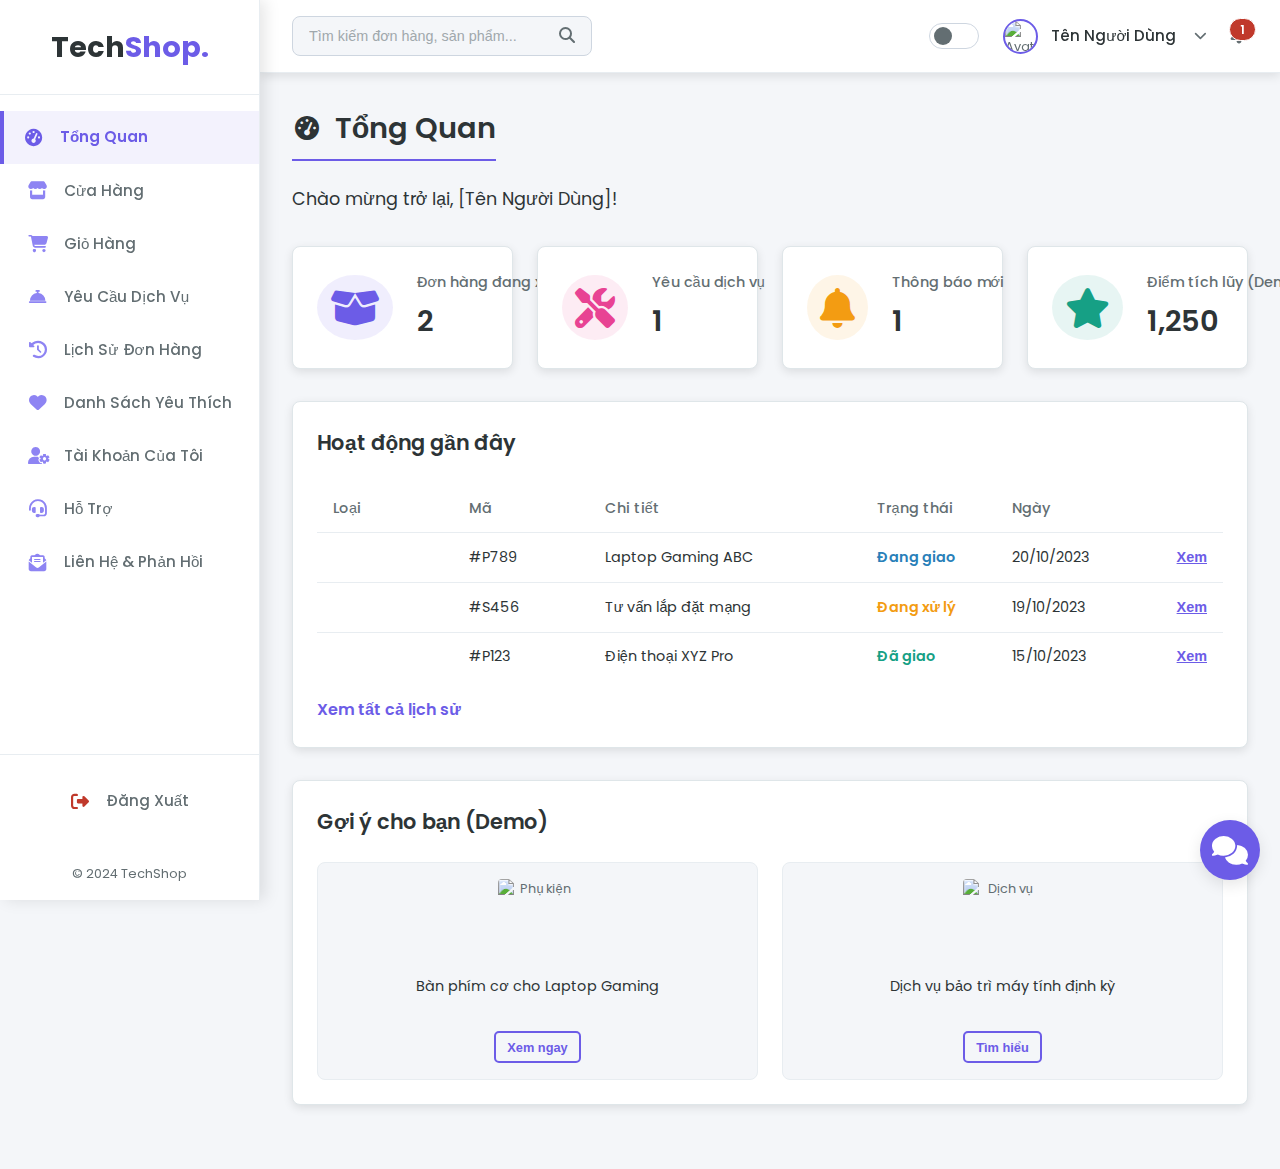
==== commit 16f69dc6: "update 3" ====
--- a/User.retouch copy/index.html
+++ b/User.retouch copy/index.html
@@ -1,968 +1,971 @@
-<!DOCTYPE html>
-<html lang="vi">
-
-<head>
-    <meta charset="UTF-8">
-    <meta name="viewport" content="width=device-width, initial-scale=1.0">
-    <title>User retouch | Tech Shop</title>
-
-
-
-
-    <!-- Font Awesome -->
-    <link rel="stylesheet" href="https://cdnjs.cloudflare.com/ajax/libs/font-awesome/6.4.0/css/all.min.css">
-
-    <!-- Google Font (Poppins) -->
-    <link href="https://fonts.googleapis.com/css2?family=Poppins:wght@300;400;500;600;700&display=swap" rel="stylesheet">
-
-    <!-- Custom CSS -->
-    <link rel="stylesheet" href="styles.css">
-</head>
-
-<body>
-<div class="dashboard-container">
-
-    <!-- ======================= Sidebar Navigation ======================= -->
-    <aside class="dashboard-sidebar">
-        <div class="sidebar-logo">
-            <a href="#">Tech<span>Shop.</span></a>
-        </div>
-        <nav class="sidebar-nav">
-            <ul>
-                <li>
-                    <a href="#" class="sidebar-link active" data-section="overview">
-                        <i class="fas fa-tachometer-alt fa-fw"></i>
-                        <span>Tổng Quan</span>
-                    </a>
-                </li>
-                <li>
-                    <a href="#" class="sidebar-link" data-section="store">
-                        <i class="fas fa-store fa-fw"></i>
-                        <span>Cửa Hàng</span>
-                    </a>
-                </li>
-                 <!-- === ADD CART LINK HERE === -->
-                 <li>
-                    <a href="#" class="sidebar-link" data-section="cart">
-                        <i class="fas fa-shopping-cart fa-fw"></i>
-                        <span>Giỏ Hàng</span>
-                        <!-- Optional: Add badge inside span if needed -->
-            
-                    </a>
-                </li>
-                <!-- === END CART LINK === -->
-                <li>
-                    <a href="#" class="sidebar-link" data-section="service-request">
-                        <i class="fas fa-concierge-bell fa-fw"></i>
-                        <span>Yêu Cầu Dịch Vụ</span>
-                    </a>
-                </li>
-                <li>
-                    <a href="#" class="sidebar-link" data-section="order-history">
-                        <i class="fas fa-history fa-fw"></i>
-                        <span>Lịch Sử Đơn Hàng</span>
-                    </a>
-                </li>
-                <li>
-                    <a href="#" class="sidebar-link" data-section="wishlist">
-                        <i class="fas fa-heart fa-fw"></i>
-                        <span>Danh Sách Yêu Thích</span>
-                    </a>
-                </li>
-                <li>
-                    <a href="#" class="sidebar-link" data-section="account">
-                        <i class="fas fa-user-cog fa-fw"></i>
-                        <span>Tài Khoản Của Tôi</span>
-                    </a>
-                </li>
-                <li>
-                    <a href="#" class="sidebar-link" data-section="support">
-                        <i class="fas fa-headset fa-fw"></i>
-                        <span>Hỗ Trợ</span>
-                    </a>
-                </li>
-                <li>
-                    <a href="#" class="sidebar-link" data-section="contact-feedback">
-                        <i class="fas fa-envelope-open-text fa-fw"></i>
-                        <span>Liên Hệ & Phản Hồi</span>
-                    </a>
-                </li>
-                <!-- Logout moved out of main nav list -->
-            </ul>
-        </nav>
-        <!-- Logout Link - Styled Separately -->
-        <div class="sidebar-logout">
-            <a href="#" id="logoutLinkSidebar" class="sidebar-logout-link">
-                <i class="fas fa-sign-out-alt fa-fw"></i>
-                <span>Đăng Xuất</span>
-            </a>
-        </div>
-        <div class="sidebar-footer">
-            <p>© 2024 TechShop</p>
-        </div>
-    </aside>
-
-    <!-- ======================= Main Content Area ======================= -->
-    <main class="dashboard-main">
-        <!-- Header -->
-        <header class="dashboard-header">
-            <div class="header-left">
-                <button id="sidebarToggle">
-                    <i class="fas fa-bars"></i>
-                </button>
-                <div class="search-bar">
-                    <input type="text" placeholder="Tìm kiếm đơn hàng, sản phẩm...">
-                    <button>
-                        <i class="fas fa-search"></i>
+    <!DOCTYPE html>
+    <html lang="vi">
+
+    <head>
+        <meta charset="UTF-8">
+        <meta name="viewport" content="width=device-width, initial-scale=1.0">
+        <title>User retouch | Tech Shop</title>
+
+
+
+
+        <!-- Font Awesome -->
+        <link rel="stylesheet" href="https://cdnjs.cloudflare.com/ajax/libs/font-awesome/6.4.0/css/all.min.css">
+
+        <!-- Google Font (Poppins) -->
+        <link href="https://fonts.googleapis.com/css2?family=Poppins:wght@300;400;500;600;700&display=swap" rel="stylesheet">
+
+        <!-- Custom CSS -->
+        <link rel="stylesheet" href="styles.css">
+    </head>
+
+    <body>
+    <div class="dashboard-container">
+
+        <!-- ======================= Sidebar Navigation ======================= -->
+        <aside class="dashboard-sidebar">
+            <div class="sidebar-logo">
+                <a href="#">Tech<span>Shop.</span></a>
+            </div>
+            <nav class="sidebar-nav">
+                <ul>
+                    <li>
+                        <a href="#" class="sidebar-link active" data-section="overview">
+                            <i class="fas fa-tachometer-alt fa-fw"></i>
+                            <span>Tổng Quan</span>
+                        </a>
+                    </li>
+                    <li>
+                        <a href="#" class="sidebar-link" data-section="store">
+                            <i class="fas fa-store fa-fw"></i>
+                            <span>Cửa Hàng</span>
+                        </a>
+                    </li>
+                    <!-- === ADD CART LINK HERE === -->
+                    <li>
+                        <a href="#" class="sidebar-link" data-section="cart">
+                            <i class="fas fa-shopping-cart fa-fw"></i>
+                            <span>Giỏ Hàng</span>
+                            <!-- Optional: Add badge inside span if needed -->
+                
+                        </a>
+                    </li>
+                    <!-- === END CART LINK === -->
+                    <li>
+                        <a href="#" class="sidebar-link" data-section="service-request">
+                            <i class="fas fa-concierge-bell fa-fw"></i>
+                            <span>Yêu Cầu Dịch Vụ</span>
+                        </a>
+                    </li>
+                    <li>
+                        <a href="#" class="sidebar-link" data-section="order-history">
+                            <i class="fas fa-history fa-fw"></i>
+                            <span>Lịch Sử Đơn Hàng</span>
+                        </a>
+                    </li>
+                    <li>
+                        <a href="#" class="sidebar-link" data-section="wishlist">
+                            <i class="fas fa-heart fa-fw"></i>
+                            <span>Danh Sách Yêu Thích</span>
+                        </a>
+                    </li>
+                    <li>
+                        <a href="#" class="sidebar-link" data-section="account">
+                            <i class="fas fa-user-cog fa-fw"></i>
+                            <span>Tài Khoản Của Tôi</span>
+                        </a>
+                    </li>
+                    <li>
+                        <a href="#" class="sidebar-link" data-section="support">
+                            <i class="fas fa-headset fa-fw"></i>
+                            <span>Hỗ Trợ</span>
+                        </a>
+                    </li>
+                    <li>
+                        <a href="#" class="sidebar-link" data-section="contact-feedback">
+                            <i class="fas fa-envelope-open-text fa-fw"></i>
+                            <span>Liên Hệ & Phản Hồi</span>
+                        </a>
+                    </li>
+                    <!-- Logout moved out of main nav list -->
+                </ul>
+            </nav>
+            <!-- Logout Link - Styled Separately -->
+            <div class="sidebar-logout">
+                <a href="#" id="logoutLinkSidebar" class="sidebar-logout-link">
+                    <i class="fas fa-sign-out-alt fa-fw"></i>
+                    <span>Đăng Xuất</span>
+                </a>
+            </div>
+            <div class="sidebar-footer">
+                <p>© 2024 TechShop</p>
+            </div>
+        </aside>
+
+        <!-- ======================= Main Content Area ======================= -->
+        <main class="dashboard-main">
+            <!-- Header -->
+            <header class="dashboard-header">
+                <div class="header-left">
+                    <button id="sidebarToggle">
+                        <i class="fas fa-bars"></i>
                     </button>
+                    <div class="search-bar">
+                        <input type="text" placeholder="Tìm kiếm đơn hàng, sản phẩm...">
+                        <button>
+                            <i class="fas fa-search"></i>
+                        </button>
+                    </div>
                 </div>
-            </div>
-            <!-- === HEADER RIGHT REORDERED === -->
-            <div class="header-right">
-                <!-- Theme Toggle Switch -->
-                <div class="theme-switch-wrapper">
-                    <label class="theme-switch" for="themeToggleCheckbox">
-                        <input type="checkbox" id="themeToggleCheckbox">
-                        <span class="slider">
-                            <i class="fas fa-sun light-icon"></i>
-                            <i class="fas fa-moon dark-icon"></i>
-                        </span>
-                    </label>
+                <!-- === HEADER RIGHT REORDERED === -->
+                <div class="header-right">
+                    <!-- Theme Toggle Switch Dark/Light -->
+                    <div class="theme-switch-wrapper">
+                        <label class="theme-switch" for="themeToggleCheckbox">
+                            <input type="checkbox" id="themeToggleCheckbox">
+                            <span class="slider">
+                    
+                                <i class="fas fa-moon dark-icon"></i>
+                            </span>
+                        </label>
+                    </div>
+                    <!-- User Menu -->
+                    <div class="user-menu" id="userMenuToggle">
+                        <img src="" alt="Avatar" class="user-avatar"> <!-- Placeholder -->
+                        <span class="user-name">Tên Người Dùng</span>
+                        <i class="fas fa-chevron-down"></i>
+                        <div class="user-dropdown" id="userDropdown">
+                            <a href="#" class="sidebar-link" data-section="account">
+                                <i class="fas fa-user-circle fa-fw"></i> Tài khoản
+                            </a>
+                            <a href="#" id="logoutLinkDropdown">
+                                <i class="fas fa-sign-out-alt fa-fw"></i> Đăng xuất
+                            </a>
+                        </div>
+                    </div>
+                    <!-- Cart Icon Removed from Header -->
+                    <!-- Notification Icon -->
+                    <div class="notification-icon" id="notificationBell">
+                        <i class="fas fa-bell"></i>
+                        <span class="badge" id="notificationCount">0</span>
+                        <div class="notification-panel" id="notificationPanel">
+                            <h4>Thông báo</h4>
+                            <ul id="notificationList">
+                                <li class="no-notifications">Chưa có thông báo mới.</li>
+                            </ul>
+                            <a href="#" class="view-all" id="clearNotifications">Đánh dấu đã đọc</a>
+                        </div>
+                    </div>
                 </div>
-                <!-- User Menu -->
-                <div class="user-menu" id="userMenuToggle">
-                    <img src="" alt="Avatar" class="user-avatar"> <!-- Placeholder -->
-                    <span class="user-name">Tên Người Dùng</span>
-                    <i class="fas fa-chevron-down"></i>
-                    <div class="user-dropdown" id="userDropdown">
-                        <a href="#" class="sidebar-link" data-section="account">
-                            <i class="fas fa-user-circle fa-fw"></i> Tài khoản
-                        </a>
-                        <a href="#" id="logoutLinkDropdown">
-                            <i class="fas fa-sign-out-alt fa-fw"></i> Đăng xuất
-                        </a>
-                    </div>
-                </div>
-                <!-- Cart Icon Removed from Header -->
-                <!-- Notification Icon -->
-                <div class="notification-icon" id="notificationBell">
-                    <i class="fas fa-bell"></i>
-                    <span class="badge" id="notificationCount">0</span>
-                    <div class="notification-panel" id="notificationPanel">
-                        <h4>Thông báo</h4>
-                        <ul id="notificationList">
-                            <li class="no-notifications">Chưa có thông báo mới.</li>
+            </header>
+
+            <!-- Dynamic Content Sections -->
+            <div class="dashboard-content">
+
+                <!-- Overview Section (Unchanged) -->
+                <section id="overview-section" class="dashboard-section active">
+                    <!-- ... content ... -->
+                    <h2><i class="fas fa-tachometer-alt fa-fw"></i>Tổng Quan</h2>
+                    <p class="welcome-message">Chào mừng trở lại, [Tên Người Dùng]!</p>
+                    <div class="stats-grid">
+                        <div class="stat-card">
+                            <i class="fas fa-box-open icon-primary"></i>
+                            <div>
+                                <h4>Đơn hàng đang xử lý</h4>
+                                <p>2</p>
+                            </div>
+                        </div>
+                        <div class="stat-card">
+                            <i class="fas fa-tools icon-secondary"></i>
+                            <div>
+                                <h4>Yêu cầu dịch vụ</h4>
+                                <p>1</p>
+                            </div>
+                        </div>
+                        <div class="stat-card">
+                            <i class="fas fa-bell icon-warning"></i>
+                            <div>
+                                <h4>Thông báo mới</h4>
+                                <p id="overviewNotificationCount">0</p>
+                            </div>
+                        </div>
+                        <div class="stat-card">
+                            <i class="fas fa-star icon-success"></i>
+                            <div>
+                                <h4>Điểm tích lũy (Demo)</h4>
+                                <p>1,250</p>
+                            </div>
+                        </div>
+                    </div>
+                    <div class="content-block">
+                        <h3>Hoạt động gần đây</h3>
+                        <table class="recent-activity-table">
+                            <thead>
+                            <tr>
+                                <th>Loại</th>
+                                <th>Mã</th>
+                                <th>Chi tiết</th>
+                                <th>Trạng thái</th>
+                                <th>Ngày</th>
+                                <th></th>
+                            </tr>
+                            </thead>
+                            <tbody>
+                            <tr>
+                                <td><span class="badge badge-product">Sản phẩm</span></td>
+                                <td>#P789</td>
+                                <td>Laptop Gaming ABC</td>
+                                <td><span class="status status-shipped">Đang giao</span></td>
+                                <td>20/10/2023</td>
+                                <td><button class="btn-view-details btn-link-style" data-order-id="P789">Xem</button></td>
+                            </tr>
+                            <tr>
+                                <td><span class="badge badge-service">Dịch vụ</span></td>
+                                <td>#S456</td>
+                                <td>Tư vấn lắp đặt mạng</td>
+                                <td><span class="status status-processing">Đang xử lý</span></td>
+                                <td>19/10/2023</td>
+                                <td><button class="btn-view-details btn-link-style" data-order-id="S456">Xem</button></td>
+                            </tr>
+                            <tr>
+                                <td><span class="badge badge-product">Sản phẩm</span></td>
+                                <td>#P123</td>
+                                <td>Điện thoại XYZ Pro</td>
+                                <td><span class="status status-delivered">Đã giao</span></td>
+                                <td>15/10/2023</td>
+                                <td><button class="btn-view-details btn-link-style" data-order-id="P123">Xem</button></td>
+                            </tr>
+                            </tbody>
+                        </table>
+                        <a href="#" class="view-all-link sidebar-link" data-section="order-history">Xem tất cả lịch sử</a>
+                    </div>
+                
+                    <div class="content-block suggestions">
+                        <h3>Gợi ý cho bạn (Demo)</h3>
+                        <div class="suggestion-items">
+                            <div class="suggestion-item">
+                                <img src="https://images.unsplash.com/photo-1517336714731-489689fd1ca8?ixlib=rb-4.0.3&ixid=MnwxMjA3fDB8MHxwaG90by1wYWdlfHx8fGVufDB8fHx8&auto=format&fit=crop&w=1000&q=80" alt="Phụ kiện">
+                                <p>Bàn phím cơ cho Laptop Gaming</p>
+                                <button class="btn btn-sm btn-outline">Xem ngay</button>
+                            </div>
+                            <div class="suggestion-item">
+                                <img src="https://images.unsplash.com/photo-1517336714731-489689fd1ca8?ixlib=rb-4.0.3&ixid=MnwxMjA3fDB8MHxwaG90by1wYWdlfHx8fGVufDB8fHx8&auto=format&fit=crop&w=1000&q=80" alt="Dịch vụ">
+                                <p>Dịch vụ bảo trì máy tính định kỳ</p>
+                                <button class="btn btn-sm btn-outline">Tìm hiểu</button>
+                            </div>
+                        </div>
+                    </div>
+                </section>
+
+                <!-- Store Section (Unchanged) -->
+                <section id="store-section" class="dashboard-section">
+                    <h2><i class="fas fa-store fa-fw"></i> Cửa Hàng Sản Phẩm</h2>
+                    <!-- ... rest of store content ... -->
+                    <div class="store-layout">
+                        <aside class="store-filters">
+                            <h3><i class="fas fa-filter"></i> Bộ lọc</h3>
+                            <div class="filter-group">
+                                <h4>Danh mục</h4>
+                                <ul class="filter-list category-filter">
+                                    <li><a href="#" class="filter-link active" data-filter-type="category" data-filter-value="all">Tất cả</a></li>
+                                    <li><a href="#" class="filter-link" data-filter-type="category" data-filter-value="laptops">Laptop</a></li>
+                                    <li><a href="#" class="filter-link" data-filter-type="category" data-filter-value="desktops">Máy bàn</a></li>
+                                    <li><a href="#" class="filter-link" data-filter-type="category" data-filter-value="phones">Điện thoại</a></li>
+                                    <li><a href="#" class="filter-link" data-filter-type="category" data-filter-value="accessories">Phụ kiện</a></li>
+                                    <li><a href="#" class="filter-link" data-filter-type="category" data-filter-value="monitors">Màn hình</a></li>
+                                    <li><a href="#" class="filter-link" data-filter-type="category" data-filter-value="components">Linh kiện</a></li>
+                                </ul>
+                            </div>
+                            <div class="filter-group">
+                                <h4>Thương hiệu</h4>
+                                <ul class="filter-list brand-filter">
+                                    <li><a href="#" class="filter-link active" data-filter-type="brand" data-filter-value="all">Tất cả</a></li>
+                                    <li><a href="#" class="filter-link" data-filter-type="brand" data-filter-value="TechBrand">TechBrand</a></li>
+                                    <li><a href="#" class="filter-link" data-filter-type="brand" data-filter-value="NovaTech">NovaTech</a></li>
+                                    <li><a href="#" class="filter-link" data-filter-type="brand" data-filter-value="GadgetPro">GadgetPro</a></li>
+                                    <li><a href="#" class="filter-link" data-filter-type="brand" data-filter-value="ZyStore">ZyStore</a></li>
+                                </ul>
+                            </div>
+                            <div class="filter-group">
+                                <h4>Khoảng giá</h4>
+                                <div class="price-range-slider">
+                                    <label for="priceRange">Tối đa:</label>
+                                    <span id="priceRangeValue">50.000.000</span>đ
+                                    <input type="range" id="priceRange" name="priceRange" min="100000" max="50000000" value="50000000" step="100000" class="form-control-range">
+                                </div>
+                                <button class="btn btn-sm btn-outline btn-apply-filter" style="margin-top: 10px;">Áp dụng</button>
+                            </div>
+                            <div class="filter-group">
+                                <h4>Đánh giá</h4>
+                                <ul class="filter-list rating-filter">
+                                    <li>
+                                        <a href="#" class="filter-link rating-link" data-rating="5">
+                                            <i class="fas fa-star"></i><i class="fas fa-star"></i><i class="fas fa-star"></i><i class="fas fa-star"></i><i class="fas fa-star"></i><span>& Up</span>
+                                        </a>
+                                    </li>
+                                    <li>
+                                        <a href="#" class="filter-link rating-link" data-rating="4">
+                                            <i class="fas fa-star"></i><i class="fas fa-star"></i><i class="fas fa-star"></i><i class="fas fa-star"></i><i class="far fa-star"></i><span>& Up</span>
+                                        </a>
+                                    </li>
+                                    <li>
+                                        <a href="#" class="filter-link rating-link" data-rating="3">
+                                            <i class="fas fa-star"></i><i class="fas fa-star"></i><i class="fas fa-star"></i><i class="far fa-star"></i><i class="far fa-star"></i><span>& Up</span>
+                                        </a>
+                                    </li>
+                                </ul>
+                            </div>
+                            <button class="btn btn-sm btn-danger btn-clear-filters" style="width: 100%; margin-top: 15px;">
+                                <i class="fas fa-times"></i> Xóa bộ lọc
+                            </button>
+                        </aside>
+                        <div class="store-products-area">
+                            <div class="loading-overlay" id="storeLoadingOverlay">
+                                <div class="spinner"></div>
+                                <p>Đang tải...</p>
+                            </div>
+                            <div class="store-top-controls">
+                                <div class="results-count">Hiển thị 1-8 / 50 SP</div>
+                                <div class="controls-right">
+                                    <select id="sortBy" class="form-control form-control-sm">
+                                        <option value="newest">Mới nhất</option>
+                                        <option value="price-asc">Giá tăng dần</option>
+                                        <option value="price-desc">Giá giảm dần</option>
+                                        <option value="rating">Đánh giá</option>
+                                    </select>
+                                    <div class="view-toggle">
+                                        <button class="btn-view-mode active" data-view="grid" title="Lưới"><i class="fas fa-th"></i></button>
+                                        <button class="btn-view-mode" data-view="list" title="Danh sách"><i class="fas fa-list"></i></button>
+                                    </div>
+                                </div>
+                            </div>
+                            <!-- === STORE SEARCH INPUT === -->
+                            <div class="store-search-container">
+                                <input type="search" id="storeSearchInput" class="form-control" placeholder="Tìm sản phẩm trong cửa hàng...">
+                                <button id="storeSearchButton" class="btn btn-sm btn-primary">
+                                    <i class="fas fa-search"></i>
+                                </button>
+                            </div>
+                            <!-- === END STORE SEARCH INPUT === -->
+                            <div class="product-grid" id="productGrid">
+                                <!-- Product Card Example 1 (Laptop - TechBrand) -->
+                                <div class="product-card" data-product-id="TB-LP-01" data-category="laptops" data-brand="TechBrand">
+                                    <div class="product-image">
+                                        <img src=" https://images.unsplash.com/photo-1588872657578-7efd1f1555ed?ixlib=rb-4.0.3&ixid=MnwxMjA3fDB8MHxwaG90by1wYWdlfHx8fGVufDB8fHx8&auto=format&fit=crop&w=1000&q=80" alt="Laptop TechBrand Pro 14">
+                                        <span class="badge badge-new">Mới</span>
+                                        <button class="wishlist-btn" title="Thêm vào yêu thích"><i class="far fa-heart"></i></button>
+                                    </div>
+                                    <div class="product-content">
+                                        <a href="#" class="product-category-link">Laptop</a>
+                                        <h4><a href="#">Laptop TechBrand Pro 14</a></h4>
+                                        <div class="rating">
+                                            <i class="fas fa-star"></i><i class="fas fa-star"></i><i class="fas fa-star"></i><i class="fas fa-star"></i><i class="fas fa-star-half-alt"></i>
+                                            <span class="rating-count">(150)</span>
+                                        </div>
+                                        <p class="price">32.500.000đ</p>
+                                    </div>
+                                    <div class="product-actions">
+                                        <button class="btn btn-primary btn-sm btn-add-cart">Thêm</button>
+                                        <button class="btn btn-outline btn-sm btn-view-detail">Chi tiết</button>
+                                    </div>
+                                </div>
+                                <!-- ... other product cards ... -->
+                            <div class="product-card" data-product-id="NT-PH-01" data-category="phones" data-brand="NovaTech">
+                                    <div class="product-image">
+                                        <img src=" https://images.unsplash.com/photo-1588872657578-7efd1f1555ed?ixlib=rb-4.0.3&ixid=MnwxMjA3fDB8MHxwaG90by1wYWdlfHx8fGVufDB8fHx8&auto=format&fit=crop&w=1000&q=80" alt="NovaTech Phone X">
+                                        <span class="badge badge-popular">Hot</span>
+                                        <button class="wishlist-btn" title="Thêm vào yêu thích"><i class="far fa-heart"></i></button>
+                                    </div>
+                                    <div class="product-content">
+                                        <a href="#" class="product-category-link">Điện thoại</a>
+                                        <h4><a href="#">NovaTech Phone X</a></h4>
+                                        <div class="rating">
+                                            <i class="fas fa-star"></i><i class="fas fa-star"></i><i class="fas fa-star"></i><i class="fas fa-star"></i><i class="far fa-star"></i>
+                                            <span class="rating-count">(210)</span>
+                                        </div>
+                                        <p class="price">18.990.000đ</p>
+                                    </div>
+                                    <div class="product-actions">
+                                        <button class="btn btn-primary btn-sm btn-add-cart">Thêm</button>
+                                        <button class="btn btn-outline btn-sm btn-view-detail">Chi tiết</button>
+                                    </div>
+                                </div>
+                                <div class="product-card" data-product-id="GP-AC-01" data-category="accessories" data-brand="GadgetPro">
+                                    <div class="product-image">
+                                        <img src="https://images.unsplash.com/photo-1593642634315-48f5414c3ad9?ixlib=rb-4.0.3&ixid=MnwxMjA3fDB8MHxwaG90by1wYWdlfHx8fGVufDB8fHx8&auto=format&fit=crop&w=1000&q=80
+                                        " alt="Chuột GadgetPro Z1">
+                                        <button class="wishlist-btn" title="Thêm vào yêu thích"><i class="far fa-heart"></i></button>
+                                    </div>
+                                    <div class="product-content">
+                                        <a href="#" class="product-category-link">Phụ kiện</a>
+                                        <h4><a href="#">Chuột không dây GadgetPro Z1</a></h4>
+                                        <div class="rating">
+                                            <i class="fas fa-star"></i><i class="fas fa-star"></i><i class="fas fa-star"></i><i class="fas fa-star"></i><i class="fas fa-star"></i>
+                                            <span class="rating-count">(300)</span>
+                                        </div>
+                                        <p class="price">950.000đ</p>
+                                    </div>
+                                    <div class="product-actions">
+                                        <button class="btn btn-primary btn-sm btn-add-cart">Thêm</button>
+                                        <button class="btn btn-outline btn-sm btn-view-detail">Chi tiết</button>
+                                    </div>
+                                </div>
+                                <div class="product-card" data-product-id="ZS-MN-01" data-category="monitors" data-brand="ZyStore">
+                                    <div class="product-image">
+                                        <img src="https://images.unsplash.com/photo-1593642634315-48f5414c3ad9?ixlib=rb-4.0.3&ixid=MnwxMjA3fDB8MHxwaG90by1wYWdlfHx8fGVufDB8fHx8&auto=format&fit=crop&w=1000&q=80
+                                        " alt="Màn hình ZyStore 27 QHD">
+                                        <button class="wishlist-btn" title="Thêm vào yêu thích"><i class="far fa-heart"></i></button>
+                                    </div>
+                                    <div class="product-content">
+                                        <a href="#" class="product-category-link">Màn hình</a>
+                                        <h4><a href="#">Màn hình ZyStore 27" QHD</a></h4>
+                                        <div class="rating">
+                                            <i class="fas fa-star"></i><i class="fas fa-star"></i><i class="fas fa-star"></i><i class="fas fa-star-half-alt"></i><i class="far fa-star"></i>
+                                            <span class="rating-count">(80)</span>
+                                        </div>
+                                        <p class="price">7.200.000đ</p>
+                                    </div>
+                                    <div class="product-actions">
+                                        <button class="btn btn-primary btn-sm btn-add-cart">Thêm</button>
+                                        <button class="btn btn-outline btn-sm btn-view-detail">Chi tiết</button>
+                                    </div>
+                                </div>
+                                <div class="product-card" data-product-id="TB-DT-01" data-category="desktops" data-brand="TechBrand">
+                                    <div class="product-image">
+                                        <img src="https://images.unsplash.com/photo-1593642634315-48f5414c3ad9?ixlib=rb-4.0.3&ixid=MnwxMjA3fDB8MHxwaG90by1wYWdlfHx8fGVufDB8fHx8&auto=format&fit=crop&w=1000&q=80
+                                        " alt="PC TechBrand Elite i9">
+                                        <button class="wishlist-btn" title="Thêm vào yêu thích"><i class="far fa-heart"></i></button>
+                                    </div>
+                                    <div class="product-content">
+                                        <a href="#" class="product-category-link">Máy bàn</a>
+                                        <h4><a href="#">PC TechBrand Elite i9</a></h4>
+                                        <div class="rating">
+                                            <i class="fas fa-star"></i><i class="fas fa-star"></i><i class="fas fa-star"></i><i class="fas fa-star"></i><i class="fas fa-star"></i>
+                                            <span class="rating-count">(45)</span>
+                                        </div>
+                                        <p class="price">45.000.000đ</p>
+                                    </div>
+                                    <div class="product-actions">
+                                        <button class="btn btn-primary btn-sm btn-add-cart">Thêm</button>
+                                        <button class="btn btn-outline btn-sm btn-view-detail">Chi tiết</button>
+                                    </div>
+                                </div>
+                                <div class="product-card" data-product-id="NT-CP-01" data-category="components" data-brand="NovaTech">
+                                    <div class="product-image">
+                                        <img src="https://images.unsplash.com/photo-1664478546384-d546e059c9ee?ixlib=rb-4.0.3&ixid=MnwxMjA3fDB8MHxwaG90by1wYWdlfHx8fGVufDB8fHx8&auto=format&fit=crop&w=1000&q=80" alt="SSD NovaTech 2TB">
+                                        <span class="badge badge-top-rated">Top</span>
+                                        <button class="wishlist-btn" title="Thêm vào yêu thích"><i class="far fa-heart"></i></button>
+                                    </div>
+                                    <div class="product-content">
+                                        <a href="#" class="product-category-link">Linh kiện</a>
+                                        <h4><a href="#">SSD NovaTech Speedster 2TB</a></h4>
+                                        <div class="rating">
+                                            <i class="fas fa-star"></i><i class="fas fa-star"></i><i class="fas fa-star"></i><i class="fas fa-star"></i><i class="fas fa-star"></i>
+                                            <span class="rating-count">(450)</span>
+                                        </div>
+                                        <p class="price">4.800.000đ</p>
+                                    </div>
+                                    <div class="product-actions">
+                                        <button class="btn btn-primary btn-sm btn-add-cart">Thêm</button>
+                                        <button class="btn btn-outline btn-sm btn-view-detail">Chi tiết</button>
+                                    </div>
+                                </div>
+                                <div class="product-card" data-product-id="TB-AC-01" data-category="accessories" data-brand="TechBrand">
+                                    <div class="product-image">
+                                        <img src="https://images.unsplash.com/photo-1664478546384-d546e059c9ee?ixlib=rb-4.0.3&ixid=MnwxMjA3fDB8MHxwaG90by1wYWdlfHx8fGVufDB8fHx8&auto=format&fit=crop&w=1000&q=80" alt="Webcam TechBrand HD">
+                                        <button class="wishlist-btn" title="Thêm vào yêu thích"><i class="far fa-heart"></i></button>
+                                    </div>
+                                    <div class="product-content">
+                                        <a href="#" class="product-category-link">Phụ kiện</a>
+                                        <h4><a href="#">Webcam TechBrand HD 1080p</a></h4>
+                                        <div class="rating">
+                                            <i class="fas fa-star"></i><i class="fas fa-star"></i><i class="fas fa-star"></i><i class="fas fa-star"></i><i class="far fa-star"></i>
+                                            <span class="rating-count">(99)</span>
+                                        </div>
+                                        <p class="price">1.150.000đ</p>
+                                    </div>
+                                    <div class="product-actions">
+                                        <button class="btn btn-primary btn-sm btn-add-cart">Thêm</button>
+                                        <button class="btn btn-outline btn-sm btn-view-detail">Chi tiết</button>
+                                    </div>
+                                </div>
+                                <div class="product-card" data-product-id="GP-PH-01" data-category="phones" data-brand="GadgetPro">
+                                    <div class="product-image">
+                                        <img src="https://images.unsplash.com/photo-1607428158389-7363ac3446f8?ixlib=rb-4.0.3&ixid=MnwxMjA3fDB8MHxwaG90by1wYWdlfHx8fGVufDB8fHx8&auto=format&fit=crop&w=1000&q=80" alt="GadgetPro Phone Lite">
+                                        <span class="badge badge-sale">Sale</span>
+                                        <button class="wishlist-btn" title="Thêm vào yêu thích"><i class="far fa-heart"></i></button>
+                                    </div>
+                                    <div class="product-content">
+                                        <a href="#" class="product-category-link">Điện thoại</a>
+                                        <h4><a href="#">GadgetPro Phone Lite</a></h4>
+                                        <div class="rating">
+                                            <i class="fas fa-star"></i><i class="fas fa-star"></i><i class="fas fa-star"></i><i class="fas fa-star-half-alt"></i><i class="far fa-star"></i>
+                                            <span class="rating-count">(55)</span>
+                                        </div>
+                                        <p class="price">8.500.000đ <span class="old-price">9.200.000đ</span></p>
+                                    </div>
+                                    <div class="product-actions">
+                                        <button class="btn btn-primary btn-sm btn-add-cart">Thêm</button>
+                                        <button class="btn btn-outline btn-sm btn-view-detail">Chi tiết</button>
+                                    </div>
+                                </div>
+                            </div>
+                            <div class="product-list" id="productList" style="display: none;">
+                                <!-- JS will populate this view -->
+                            </div>
+                            <nav class="pagination-container" aria-label="Page navigation">
+                                <ul class="pagination">
+                                    <li class="page-item disabled"><a class="page-link" href="#" aria-label="Previous">«</a></li>
+                                    <li class="page-item active"><a class="page-link" href="#">1</a></li>
+                                    <li class="page-item"><a class="page-link" href="#">2</a></li>
+                                    <li class="page-item"><a class="page-link" href="#">3</a></li>
+                                    <li class="page-item"><span class="page-link">...</span></li>
+                                    <li class="page-item"><a class="page-link" href="#">5</a></li>
+                                    <li class="page-item"><a class="page-link" href="#" aria-label="Next">»</a></li>
+                                </ul>
+                            </nav>
+                        </div>
+                    </div>
+                </section>
+
+                <!-- ======================= NEW CART SECTION ======================= -->
+                <section id="cart-section" class="dashboard-section">
+                    <h2><i class="fas fa-shopping-cart fa-fw"></i> Giỏ Hàng</h2>
+                    <div class="content-block"> <!-- Wrap content in content-block for consistent styling -->
+                        <div class="cart-section-layout"> <!-- Optional: Add a wrapper for potential two-column layout later -->
+
+                            <div class="cart-items-area"> <!-- Area for item list -->
+                                <div class="cart-items-container" id="cartItemsContainer">
+                                    <p class="empty-cart-message">Giỏ hàng trống.</p>
+                                    <!-- Cart items added by JS -->
+                                </div>
+                            </div>
+
+                            <div class="cart-checkout-area"> <!-- Area for checkout options and summary -->
+                                <div class="cart-checkout-options">
+                                    <h4>Thông tin nhận hàng & Thanh toán</h4>
+                                    <div class="form-group">
+                                        <label for="cartAddressSelect">Địa chỉ nhận hàng *</label>
+                                        <select id="cartAddressSelect" class="form-control form-control-sm">
+                                            <option value="">-- Chọn địa chỉ --</option>
+                                            <option value="addr1">123 ABC, XYZ, LMN, HCM (Mặc định)</option>
+                                            <option value="addr2">Tòa DEF, GHI, LMN, HCM (Công ty)</option>
+                                        </select>
+                                        <button class="btn btn-sm btn-link-style add-address-btn" style="margin-top: 5px;">Quản lý địa chỉ</button>
+                                    </div>
+                                    <div class="form-group">
+                                        <label for="cartPhoneNumber">Số điện thoại nhận hàng *</label>
+                                        <input type="tel" id="cartPhoneNumber" class="form-control form-control-sm" placeholder="Nhập SĐT người nhận">
+                                    </div>
+                                    <div class="form-group">
+                                        <label>Phương thức thanh toán *</label>
+                                        <div class="payment-options">
+                                            <div class="form-check">
+                                                <input type="radio" name="paymentMethod" id="paymentCOD" value="cod" checked>
+                                                <label for="paymentCOD"><i class="fas fa-truck"></i> Thanh toán khi nhận hàng (COD)</label>
+                                            </div>
+                                            <div class="form-check">
+                                                <input type="radio" name="paymentMethod" id="paymentVNPAY" value="vnpay">
+                                                <label for="paymentVNPAY"><i class="fas fa-credit-card"></i> VNPAY / Thẻ ngân hàng (Demo)</label>
+                                            </div>
+                                        </div>
+                                    </div>
+                                    <div class="form-group voucher-group">
+                                        <label for="cartVoucherInput">Mã giảm giá</label>
+                                        <div class="input-group">
+                                            <input type="text" id="cartVoucherInput" class="form-control form-control-sm" placeholder="Nhập mã voucher">
+                                            <button id="applyVoucherButton" class="btn btn-sm btn-outline">Áp dụng</button>
+                                        </div>
+                                        <small id="voucherMessage" class="voucher-message"></small>
+                                    </div>
+                                    <div class="form-group points-group">
+                                        <label>Đổi điểm thưởng (Bạn có <span id="availablePoints">1250</span> điểm)</label>
+                                        <div class="form-check">
+                                            <input type="checkbox" id="applyPointsCheckbox">
+                                            <label for="applyPointsCheckbox">Dùng <span id="pointsToUse">0</span> điểm (<span id="pointsDiscountValue">0đ</span>)</label>
+                                        </div>
+                                        <small id="pointsMessage" class="points-message"></small>
+                                    </div>
+                                </div>
+
+                                <div class="cart-summary">
+                                    <div class="totals-breakdown">
+                                        <p>Tạm tính: <span id="cartSubtotalAmount">0đ</span></p>
+                                        <p style="display: none;" id="voucherDiscountRow">Giảm giá voucher: <span id="cartVoucherDiscount">-0đ</span></p>
+                                        <p style="display: none;" id="pointsDiscountRow">Giảm từ điểm: <span id="cartPointsDiscount">-0đ</span></p>
+                                    </div>
+                                    <h4>Tổng cộng: <span id="cartTotalAmount">0đ</span></h4>
+                                    <button class="btn btn-primary btn-checkout" id="checkoutButton" disabled>
+                                        <i class="fas fa-check-circle"></i> Đặt hàng
+                                    </button>
+                                </div>
+                            </div>
+
+                        </div><!-- /.cart-section-layout -->
+                    </div><!-- /.content-block -->
+                </section>
+                <!-- ======================= END CART SECTION ======================= -->
+
+                <!-- Service Request Section (Unchanged) -->
+                <section id="service-request-section" class="dashboard-section">
+                    <h2><i class="fas fa-concierge-bell fa-fw"></i>Gửi Yêu Cầu Dịch Vụ</h2>
+                    <!-- ... content ... -->
+                    <form id="serviceRequestForm" class="service-request-form">
+                        <div class="form-group">
+                            <label for="serviceType">Loại dịch vụ *</label>
+                            <select id="serviceType" class="form-control" required>
+                                <option value="">-- Chọn --</option>
+                                <option value="repair">Sửa chữa</option>
+                                <option value="installation">Lắp đặt</option>
+                                <option value="consulting">Tư vấn</option>
+                                <option value="development">Phát triển PM</option>
+                                <option value="other">Khác</option>
+                            </select>
+                        </div>
+                        <div class="form-group">
+                            <label for="requestTitle">Tiêu đề *</label>
+                            <input type="text" id="requestTitle" class="form-control" required>
+                        </div>
+                        <div class="form-group">
+                            <label for="requestDescription">Mô tả chi tiết *</label>
+                            <textarea id="requestDescription" class="form-control" rows="5" required></textarea>
+                        </div>
+                        <div class="form-group file-upload-group">
+                            <label for="requestFiles">Đính kèm tệp (Demo)</label>
+                            <input type="file" id="requestFiles" class="form-control-file" multiple>
+                            <small>Tối đa 5MB/tệp.</small>
+                        </div>
+                        <!-- Priority Section Removed -->
+                        <button type="submit" class="btn btn-primary">Gửi Yêu Cầu</button>
+                    </form>
+                    <div class="content-block recent-requests">
+                        <h3>Yêu cầu gần đây</h3>
+                        <ul>
+                            <li><button class="btn-view-details btn-link-style" data-order-id="S456">#S456 - Tư vấn mạng - Đang xử lý</button></li>
+                            <li><button class="btn-view-details btn-link-style" data-order-id="S112">#S112 - Sửa laptop - Hoàn thành</button></li>
                         </ul>
-                        <a href="#" class="view-all" id="clearNotifications">Đánh dấu đã đọc</a>
-                    </div>
-                </div>
-            </div>
-        </header>
-
-        <!-- Dynamic Content Sections -->
-        <div class="dashboard-content">
-
-            <!-- Overview Section (Unchanged) -->
-            <section id="overview-section" class="dashboard-section active">
-                <!-- ... content ... -->
-                  <h2><i class="fas fa-tachometer-alt fa-fw"></i>Tổng Quan</h2>
-                <p class="welcome-message">Chào mừng trở lại, [Tên Người Dùng]!</p>
-                <div class="stats-grid">
-                    <div class="stat-card">
-                        <i class="fas fa-box-open icon-primary"></i>
-                        <div>
-                            <h4>Đơn hàng đang xử lý</h4>
-                            <p>2</p>
-                        </div>
-                    </div>
-                    <div class="stat-card">
-                        <i class="fas fa-tools icon-secondary"></i>
-                        <div>
-                            <h4>Yêu cầu dịch vụ</h4>
-                            <p>1</p>
-                        </div>
-                    </div>
-                    <div class="stat-card">
-                        <i class="fas fa-bell icon-warning"></i>
-                        <div>
-                            <h4>Thông báo mới</h4>
-                            <p id="overviewNotificationCount">0</p>
-                        </div>
-                    </div>
-                    <div class="stat-card">
-                        <i class="fas fa-star icon-success"></i>
-                        <div>
-                            <h4>Điểm tích lũy (Demo)</h4>
-                            <p>1,250</p>
-                        </div>
-                    </div>
-                </div>
-                <div class="content-block">
-                    <h3>Hoạt động gần đây</h3>
-                    <table class="recent-activity-table">
-                        <thead>
-                        <tr>
-                            <th>Loại</th>
-                            <th>Mã</th>
-                            <th>Chi tiết</th>
-                            <th>Trạng thái</th>
-                            <th>Ngày</th>
-                            <th></th>
-                        </tr>
-                        </thead>
-                        <tbody>
-                        <tr>
-                            <td><span class="badge badge-product">Sản phẩm</span></td>
-                            <td>#P789</td>
-                            <td>Laptop Gaming ABC</td>
-                            <td><span class="status status-shipped">Đang giao</span></td>
-                            <td>20/10/2023</td>
-                            <td><button class="btn-view-details btn-link-style" data-order-id="P789">Xem</button></td>
-                        </tr>
-                        <tr>
-                            <td><span class="badge badge-service">Dịch vụ</span></td>
-                            <td>#S456</td>
-                            <td>Tư vấn lắp đặt mạng</td>
-                            <td><span class="status status-processing">Đang xử lý</span></td>
-                            <td>19/10/2023</td>
-                            <td><button class="btn-view-details btn-link-style" data-order-id="S456">Xem</button></td>
-                        </tr>
-                        <tr>
-                            <td><span class="badge badge-product">Sản phẩm</span></td>
-                            <td>#P123</td>
-                            <td>Điện thoại XYZ Pro</td>
-                            <td><span class="status status-delivered">Đã giao</span></td>
-                            <td>15/10/2023</td>
-                            <td><button class="btn-view-details btn-link-style" data-order-id="P123">Xem</button></td>
-                        </tr>
-                        </tbody>
-                    </table>
-                    <a href="#" class="view-all-link sidebar-link" data-section="order-history">Xem tất cả lịch sử</a>
-                </div>
-               
-                <div class="content-block suggestions">
-                    <h3>Gợi ý cho bạn (Demo)</h3>
-                    <div class="suggestion-items">
-                        <div class="suggestion-item">
-                            <img src="https://images.unsplash.com/photo-1517336714731-489689fd1ca8?ixlib=rb-4.0.3&ixid=MnwxMjA3fDB8MHxwaG90by1wYWdlfHx8fGVufDB8fHx8&auto=format&fit=crop&w=1000&q=80" alt="Phụ kiện">
-                            <p>Bàn phím cơ cho Laptop Gaming</p>
-                            <button class="btn btn-sm btn-outline">Xem ngay</button>
-                        </div>
-                        <div class="suggestion-item">
-                            <img src="https://images.unsplash.com/photo-1517336714731-489689fd1ca8?ixlib=rb-4.0.3&ixid=MnwxMjA3fDB8MHxwaG90by1wYWdlfHx8fGVufDB8fHx8&auto=format&fit=crop&w=1000&q=80" alt="Dịch vụ">
-                            <p>Dịch vụ bảo trì máy tính định kỳ</p>
-                            <button class="btn btn-sm btn-outline">Tìm hiểu</button>
-                        </div>
-                    </div>
-                </div>
-            </section>
-
-            <!-- Store Section (Unchanged) -->
-            <section id="store-section" class="dashboard-section">
-                 <h2><i class="fas fa-store fa-fw"></i> Cửa Hàng Sản Phẩm</h2>
-                 <!-- ... rest of store content ... -->
-                 <div class="store-layout">
-                    <aside class="store-filters">
-                        <h3><i class="fas fa-filter"></i> Bộ lọc</h3>
-                        <div class="filter-group">
-                            <h4>Danh mục</h4>
-                            <ul class="filter-list category-filter">
-                                <li><a href="#" class="filter-link active" data-filter-type="category" data-filter-value="all">Tất cả</a></li>
-                                <li><a href="#" class="filter-link" data-filter-type="category" data-filter-value="laptops">Laptop</a></li>
-                                <li><a href="#" class="filter-link" data-filter-type="category" data-filter-value="desktops">Máy bàn</a></li>
-                                <li><a href="#" class="filter-link" data-filter-type="category" data-filter-value="phones">Điện thoại</a></li>
-                                <li><a href="#" class="filter-link" data-filter-type="category" data-filter-value="accessories">Phụ kiện</a></li>
-                                <li><a href="#" class="filter-link" data-filter-type="category" data-filter-value="monitors">Màn hình</a></li>
-                                <li><a href="#" class="filter-link" data-filter-type="category" data-filter-value="components">Linh kiện</a></li>
-                            </ul>
-                        </div>
-                        <div class="filter-group">
-                            <h4>Thương hiệu</h4>
-                            <ul class="filter-list brand-filter">
-                                <li><a href="#" class="filter-link active" data-filter-type="brand" data-filter-value="all">Tất cả</a></li>
-                                <li><a href="#" class="filter-link" data-filter-type="brand" data-filter-value="TechBrand">TechBrand</a></li>
-                                <li><a href="#" class="filter-link" data-filter-type="brand" data-filter-value="NovaTech">NovaTech</a></li>
-                                <li><a href="#" class="filter-link" data-filter-type="brand" data-filter-value="GadgetPro">GadgetPro</a></li>
-                                <li><a href="#" class="filter-link" data-filter-type="brand" data-filter-value="ZyStore">ZyStore</a></li>
-                            </ul>
-                        </div>
-                        <div class="filter-group">
-                            <h4>Khoảng giá</h4>
-                            <div class="price-range-slider">
-                                <label for="priceRange">Tối đa:</label>
-                                <span id="priceRangeValue">50.000.000</span>đ
-                                <input type="range" id="priceRange" name="priceRange" min="100000" max="50000000" value="50000000" step="100000" class="form-control-range">
-                            </div>
-                            <button class="btn btn-sm btn-outline btn-apply-filter" style="margin-top: 10px;">Áp dụng</button>
-                        </div>
-                        <div class="filter-group">
-                            <h4>Đánh giá</h4>
-                            <ul class="filter-list rating-filter">
-                                <li>
-                                    <a href="#" class="filter-link rating-link" data-rating="5">
-                                        <i class="fas fa-star"></i><i class="fas fa-star"></i><i class="fas fa-star"></i><i class="fas fa-star"></i><i class="fas fa-star"></i><span>& Up</span>
-                                    </a>
-                                </li>
-                                <li>
-                                    <a href="#" class="filter-link rating-link" data-rating="4">
-                                        <i class="fas fa-star"></i><i class="fas fa-star"></i><i class="fas fa-star"></i><i class="fas fa-star"></i><i class="far fa-star"></i><span>& Up</span>
-                                    </a>
-                                </li>
-                                <li>
-                                    <a href="#" class="filter-link rating-link" data-rating="3">
-                                        <i class="fas fa-star"></i><i class="fas fa-star"></i><i class="fas fa-star"></i><i class="far fa-star"></i><i class="far fa-star"></i><span>& Up</span>
-                                    </a>
-                                </li>
-                            </ul>
-                        </div>
-                        <button class="btn btn-sm btn-danger btn-clear-filters" style="width: 100%; margin-top: 15px;">
-                            <i class="fas fa-times"></i> Xóa bộ lọc
-                        </button>
-                    </aside>
-                    <div class="store-products-area">
-                        <div class="loading-overlay" id="storeLoadingOverlay">
-                            <div class="spinner"></div>
-                            <p>Đang tải...</p>
-                        </div>
-                        <div class="store-top-controls">
-                            <div class="results-count">Hiển thị 1-8 / 50 SP</div>
-                            <div class="controls-right">
-                                <select id="sortBy" class="form-control form-control-sm">
-                                    <option value="newest">Mới nhất</option>
-                                    <option value="price-asc">Giá tăng dần</option>
-                                    <option value="price-desc">Giá giảm dần</option>
-                                    <option value="rating">Đánh giá</option>
-                                </select>
-                                <div class="view-toggle">
-                                    <button class="btn-view-mode active" data-view="grid" title="Lưới"><i class="fas fa-th"></i></button>
-                                    <button class="btn-view-mode" data-view="list" title="Danh sách"><i class="fas fa-list"></i></button>
-                                </div>
-                            </div>
-                        </div>
-                        <!-- === STORE SEARCH INPUT === -->
-                        <div class="store-search-container">
-                            <input type="search" id="storeSearchInput" class="form-control" placeholder="Tìm sản phẩm trong cửa hàng...">
-                            <button id="storeSearchButton" class="btn btn-sm btn-primary">
-                                <i class="fas fa-search"></i>
-                            </button>
-                        </div>
-                        <!-- === END STORE SEARCH INPUT === -->
-                        <div class="product-grid" id="productGrid">
-                            <!-- Product Card Example 1 (Laptop - TechBrand) -->
-                            <div class="product-card" data-product-id="TB-LP-01" data-category="laptops" data-brand="TechBrand">
-                                <div class="product-image">
-                                    <img src=" https://images.unsplash.com/photo-1588872657578-7efd1f1555ed?ixlib=rb-4.0.3&ixid=MnwxMjA3fDB8MHxwaG90by1wYWdlfHx8fGVufDB8fHx8&auto=format&fit=crop&w=1000&q=80" alt="Laptop TechBrand Pro 14">
-                                    <span class="badge badge-new">Mới</span>
-                                    <button class="wishlist-btn" title="Thêm vào yêu thích"><i class="far fa-heart"></i></button>
-                                </div>
-                                <div class="product-content">
-                                    <a href="#" class="product-category-link">Laptop</a>
-                                    <h4><a href="#">Laptop TechBrand Pro 14</a></h4>
-                                    <div class="rating">
-                                        <i class="fas fa-star"></i><i class="fas fa-star"></i><i class="fas fa-star"></i><i class="fas fa-star"></i><i class="fas fa-star-half-alt"></i>
-                                        <span class="rating-count">(150)</span>
-                                    </div>
-                                    <p class="price">32.500.000đ</p>
-                                </div>
-                                <div class="product-actions">
-                                    <button class="btn btn-primary btn-sm btn-add-cart">Thêm</button>
-                                    <button class="btn btn-outline btn-sm btn-view-detail">Chi tiết</button>
-                                </div>
-                            </div>
-                             <!-- ... other product cards ... -->
-                           <div class="product-card" data-product-id="NT-PH-01" data-category="phones" data-brand="NovaTech">
-                                <div class="product-image">
-                                    <img src=" https://images.unsplash.com/photo-1588872657578-7efd1f1555ed?ixlib=rb-4.0.3&ixid=MnwxMjA3fDB8MHxwaG90by1wYWdlfHx8fGVufDB8fHx8&auto=format&fit=crop&w=1000&q=80" alt="NovaTech Phone X">
-                                    <span class="badge badge-popular">Hot</span>
-                                    <button class="wishlist-btn" title="Thêm vào yêu thích"><i class="far fa-heart"></i></button>
-                                </div>
-                                <div class="product-content">
-                                    <a href="#" class="product-category-link">Điện thoại</a>
-                                    <h4><a href="#">NovaTech Phone X</a></h4>
-                                    <div class="rating">
-                                        <i class="fas fa-star"></i><i class="fas fa-star"></i><i class="fas fa-star"></i><i class="fas fa-star"></i><i class="far fa-star"></i>
-                                        <span class="rating-count">(210)</span>
-                                    </div>
-                                    <p class="price">18.990.000đ</p>
-                                </div>
-                                <div class="product-actions">
-                                    <button class="btn btn-primary btn-sm btn-add-cart">Thêm</button>
-                                    <button class="btn btn-outline btn-sm btn-view-detail">Chi tiết</button>
-                                </div>
-                            </div>
-                             <div class="product-card" data-product-id="GP-AC-01" data-category="accessories" data-brand="GadgetPro">
-                                <div class="product-image">
-                                    <img src="https://images.unsplash.com/photo-1593642634315-48f5414c3ad9?ixlib=rb-4.0.3&ixid=MnwxMjA3fDB8MHxwaG90by1wYWdlfHx8fGVufDB8fHx8&auto=format&fit=crop&w=1000&q=80
-                                    " alt="Chuột GadgetPro Z1">
-                                    <button class="wishlist-btn" title="Thêm vào yêu thích"><i class="far fa-heart"></i></button>
-                                </div>
-                                <div class="product-content">
-                                    <a href="#" class="product-category-link">Phụ kiện</a>
-                                    <h4><a href="#">Chuột không dây GadgetPro Z1</a></h4>
-                                    <div class="rating">
-                                        <i class="fas fa-star"></i><i class="fas fa-star"></i><i class="fas fa-star"></i><i class="fas fa-star"></i><i class="fas fa-star"></i>
-                                        <span class="rating-count">(300)</span>
-                                    </div>
-                                    <p class="price">950.000đ</p>
-                                </div>
-                                <div class="product-actions">
-                                    <button class="btn btn-primary btn-sm btn-add-cart">Thêm</button>
-                                    <button class="btn btn-outline btn-sm btn-view-detail">Chi tiết</button>
-                                </div>
-                            </div>
-                            <div class="product-card" data-product-id="ZS-MN-01" data-category="monitors" data-brand="ZyStore">
-                                <div class="product-image">
-                                    <img src="https://images.unsplash.com/photo-1593642634315-48f5414c3ad9?ixlib=rb-4.0.3&ixid=MnwxMjA3fDB8MHxwaG90by1wYWdlfHx8fGVufDB8fHx8&auto=format&fit=crop&w=1000&q=80
-                                    " alt="Màn hình ZyStore 27 QHD">
-                                    <button class="wishlist-btn" title="Thêm vào yêu thích"><i class="far fa-heart"></i></button>
-                                </div>
-                                <div class="product-content">
-                                    <a href="#" class="product-category-link">Màn hình</a>
-                                    <h4><a href="#">Màn hình ZyStore 27" QHD</a></h4>
-                                    <div class="rating">
-                                        <i class="fas fa-star"></i><i class="fas fa-star"></i><i class="fas fa-star"></i><i class="fas fa-star-half-alt"></i><i class="far fa-star"></i>
-                                        <span class="rating-count">(80)</span>
-                                    </div>
-                                    <p class="price">7.200.000đ</p>
-                                </div>
-                                <div class="product-actions">
-                                    <button class="btn btn-primary btn-sm btn-add-cart">Thêm</button>
-                                    <button class="btn btn-outline btn-sm btn-view-detail">Chi tiết</button>
-                                </div>
-                            </div>
-                             <div class="product-card" data-product-id="TB-DT-01" data-category="desktops" data-brand="TechBrand">
-                                <div class="product-image">
-                                    <img src="https://images.unsplash.com/photo-1593642634315-48f5414c3ad9?ixlib=rb-4.0.3&ixid=MnwxMjA3fDB8MHxwaG90by1wYWdlfHx8fGVufDB8fHx8&auto=format&fit=crop&w=1000&q=80
-                                    " alt="PC TechBrand Elite i9">
-                                    <button class="wishlist-btn" title="Thêm vào yêu thích"><i class="far fa-heart"></i></button>
-                                </div>
-                                <div class="product-content">
-                                    <a href="#" class="product-category-link">Máy bàn</a>
-                                    <h4><a href="#">PC TechBrand Elite i9</a></h4>
-                                    <div class="rating">
-                                        <i class="fas fa-star"></i><i class="fas fa-star"></i><i class="fas fa-star"></i><i class="fas fa-star"></i><i class="fas fa-star"></i>
-                                        <span class="rating-count">(45)</span>
-                                    </div>
-                                    <p class="price">45.000.000đ</p>
-                                </div>
-                                <div class="product-actions">
-                                    <button class="btn btn-primary btn-sm btn-add-cart">Thêm</button>
-                                    <button class="btn btn-outline btn-sm btn-view-detail">Chi tiết</button>
-                                </div>
-                            </div>
-                            <div class="product-card" data-product-id="NT-CP-01" data-category="components" data-brand="NovaTech">
-                                <div class="product-image">
-                                    <img src="https://images.unsplash.com/photo-1664478546384-d546e059c9ee?ixlib=rb-4.0.3&ixid=MnwxMjA3fDB8MHxwaG90by1wYWdlfHx8fGVufDB8fHx8&auto=format&fit=crop&w=1000&q=80" alt="SSD NovaTech 2TB">
-                                    <span class="badge badge-top-rated">Top</span>
-                                    <button class="wishlist-btn" title="Thêm vào yêu thích"><i class="far fa-heart"></i></button>
-                                </div>
-                                <div class="product-content">
-                                    <a href="#" class="product-category-link">Linh kiện</a>
-                                    <h4><a href="#">SSD NovaTech Speedster 2TB</a></h4>
-                                    <div class="rating">
-                                        <i class="fas fa-star"></i><i class="fas fa-star"></i><i class="fas fa-star"></i><i class="fas fa-star"></i><i class="fas fa-star"></i>
-                                        <span class="rating-count">(450)</span>
-                                    </div>
-                                    <p class="price">4.800.000đ</p>
-                                </div>
-                                <div class="product-actions">
-                                    <button class="btn btn-primary btn-sm btn-add-cart">Thêm</button>
-                                    <button class="btn btn-outline btn-sm btn-view-detail">Chi tiết</button>
-                                </div>
-                            </div>
-                             <div class="product-card" data-product-id="TB-AC-01" data-category="accessories" data-brand="TechBrand">
-                                <div class="product-image">
-                                    <img src="https://images.unsplash.com/photo-1664478546384-d546e059c9ee?ixlib=rb-4.0.3&ixid=MnwxMjA3fDB8MHxwaG90by1wYWdlfHx8fGVufDB8fHx8&auto=format&fit=crop&w=1000&q=80" alt="Webcam TechBrand HD">
-                                    <button class="wishlist-btn" title="Thêm vào yêu thích"><i class="far fa-heart"></i></button>
-                                </div>
-                                <div class="product-content">
-                                    <a href="#" class="product-category-link">Phụ kiện</a>
-                                    <h4><a href="#">Webcam TechBrand HD 1080p</a></h4>
-                                    <div class="rating">
-                                        <i class="fas fa-star"></i><i class="fas fa-star"></i><i class="fas fa-star"></i><i class="fas fa-star"></i><i class="far fa-star"></i>
-                                        <span class="rating-count">(99)</span>
-                                    </div>
-                                    <p class="price">1.150.000đ</p>
-                                </div>
-                                <div class="product-actions">
-                                    <button class="btn btn-primary btn-sm btn-add-cart">Thêm</button>
-                                    <button class="btn btn-outline btn-sm btn-view-detail">Chi tiết</button>
-                                </div>
-                            </div>
-                            <div class="product-card" data-product-id="GP-PH-01" data-category="phones" data-brand="GadgetPro">
-                                <div class="product-image">
-                                    <img src="https://images.unsplash.com/photo-1607428158389-7363ac3446f8?ixlib=rb-4.0.3&ixid=MnwxMjA3fDB8MHxwaG90by1wYWdlfHx8fGVufDB8fHx8&auto=format&fit=crop&w=1000&q=80" alt="GadgetPro Phone Lite">
-                                    <span class="badge badge-sale">Sale</span>
-                                    <button class="wishlist-btn" title="Thêm vào yêu thích"><i class="far fa-heart"></i></button>
-                                </div>
-                                <div class="product-content">
-                                    <a href="#" class="product-category-link">Điện thoại</a>
-                                    <h4><a href="#">GadgetPro Phone Lite</a></h4>
-                                    <div class="rating">
-                                        <i class="fas fa-star"></i><i class="fas fa-star"></i><i class="fas fa-star"></i><i class="fas fa-star-half-alt"></i><i class="far fa-star"></i>
-                                        <span class="rating-count">(55)</span>
-                                    </div>
-                                    <p class="price">8.500.000đ <span class="old-price">9.200.000đ</span></p>
-                                </div>
-                                <div class="product-actions">
-                                    <button class="btn btn-primary btn-sm btn-add-cart">Thêm</button>
-                                    <button class="btn btn-outline btn-sm btn-view-detail">Chi tiết</button>
-                                </div>
-                            </div>
-                        </div>
-                        <div class="product-list" id="productList" style="display: none;">
-                            <!-- JS will populate this view -->
-                        </div>
-                        <nav class="pagination-container" aria-label="Page navigation">
-                            <ul class="pagination">
-                                <li class="page-item disabled"><a class="page-link" href="#" aria-label="Previous">«</a></li>
-                                <li class="page-item active"><a class="page-link" href="#">1</a></li>
-                                <li class="page-item"><a class="page-link" href="#">2</a></li>
-                                <li class="page-item"><a class="page-link" href="#">3</a></li>
-                                <li class="page-item"><span class="page-link">...</span></li>
-                                <li class="page-item"><a class="page-link" href="#">5</a></li>
-                                <li class="page-item"><a class="page-link" href="#" aria-label="Next">»</a></li>
-                            </ul>
-                        </nav>
-                    </div>
-                </div>
-            </section>
-
-            <!-- ======================= NEW CART SECTION ======================= -->
-             <section id="cart-section" class="dashboard-section">
-                 <h2><i class="fas fa-shopping-cart fa-fw"></i> Giỏ Hàng</h2>
-                 <div class="content-block"> <!-- Wrap content in content-block for consistent styling -->
-                    <div class="cart-section-layout"> <!-- Optional: Add a wrapper for potential two-column layout later -->
-
-                        <div class="cart-items-area"> <!-- Area for item list -->
-                             <div class="cart-items-container" id="cartItemsContainer">
-                                <p class="empty-cart-message">Giỏ hàng trống.</p>
-                                <!-- Cart items added by JS -->
-                            </div>
-                        </div>
-
-                        <div class="cart-checkout-area"> <!-- Area for checkout options and summary -->
-                            <div class="cart-checkout-options">
-                                <h4>Thông tin nhận hàng & Thanh toán</h4>
+                        <a href="#" class="view-all-link sidebar-link" data-section="order-history">Xem tất cả</a>
+                    </div>
+                </section>
+
+                <!-- Order History Section (Unchanged) -->
+                <section id="order-history-section" class="dashboard-section">
+                    <h2><i class="fas fa-history fa-fw"></i>Lịch Sử Đơn Hàng</h2>
+                    <!-- ... content ... -->
+                    <div class="tabs">
+                        <button class="tab-link active" data-tab="product-orders">Sản Phẩm</button>
+                        <button class="tab-link" data-tab="service-orders">Dịch Vụ</button>
+                    </div>
+                    <div id="product-orders" class="tab-content active">
+                        <h3>Đơn Hàng Sản Phẩm</h3>
+                        <table class="order-table">
+                            <thead>
+                            <tr>
+                                <th>Mã ĐH</th>
+                                <th>Ngày Đặt</th>
+                                <th>SP Chính</th>
+                                <th>Tổng Tiền</th>
+                                <th>Trạng thái</th>
+                                <th></th>
+                            </tr>
+                            </thead>
+                            <tbody>
+                            <tr>
+                                <td>#P789</td>
+                                <td>20/10/23</td>
+                                <td>Laptop Gaming...</td>
+                                <td>25.5tr</td>
+                                <td><span class="status status-shipped">Đang giao</span></td>
+                                <td><button class="btn btn-sm btn-outline btn-view-details" data-order-id="P789">Chi tiết</button></td>
+                            </tr>
+                            <tr>
+                                <td>#P123</td>
+                                <td>15/10/23</td>
+                                <td>Điện thoại XYZ</td>
+                                <td>18.0tr</td>
+                                <td><span class="status status-delivered">Đã giao</span></td>
+                                <td><button class="btn btn-sm btn-outline btn-view-details" data-order-id="P123">Chi tiết</button></td>
+                            </tr>
+                            <tr>
+                                <td>#P098</td>
+                                <td>01/10/23</td>
+                                <td>Tai nghe Z</td>
+                                <td>1.2tr</td>
+                                <td><span class="status status-cancelled">Đã hủy</span></td>
+                                <td><button class="btn btn-sm btn-outline btn-view-details" data-order-id="P098">Chi tiết</button></td>
+                            </tr>
+                            </tbody>
+                        </table>
+                    </div>
+                    <div id="service-orders" class="tab-content">
+                        <h3>Yêu Cầu Dịch Vụ</h3>
+                        <table class="order-table">
+                            <thead>
+                            <tr>
+                                <th>Mã YC</th>
+                                <th>Ngày Gửi</th>
+                                <th>Loại</th>
+                                <th>Tiêu đề</th>
+                                <th>Trạng thái</th>
+                                <th></th>
+                            </tr>
+                            </thead>
+                            <tbody>
+                            <tr>
+                                <td>#S456</td>
+                                <td>19/10/23</td>
+                                <td>Tư vấn</td>
+                                <td>Tư vấn mạng</td>
+                                <td><span class="status status-processing">Đang xử lý</span></td>
+                                <td><button class="btn btn-sm btn-outline btn-view-details" data-order-id="S456">Chi tiết</button></td>
+                            </tr>
+                            <tr>
+                                <td>#S112</td>
+                                <td>05/10/23</td>
+                                <td>Sửa chữa</td>
+                                <td>Sửa laptop</td>
+                                <td><span class="status status-completed">Hoàn thành</span></td>
+                                <td><button class="btn btn-sm btn-outline btn-view-details" data-order-id="S112">Chi tiết</button></td>
+                            </tr>
+                            </tbody>
+                        </table>
+                    </div>
+                </section>
+
+                <!-- Wishlist Section (Unchanged) -->
+                <section id="wishlist-section" class="dashboard-section">
+                    <h2><i class="fas fa-heart fa-fw"></i>Danh Sách Yêu Thích</h2>
+                    <!-- ... content ... -->
+                    <div class="wishlist-grid" id="wishlistGrid">
+                        <!-- JS Populates This -->
+                        </div>
+                        <p class="empty-wishlist" id="emptyWishlistMessage">Danh sách yêu thích trống.</p>
+                </section>
+
+                <!-- Account Section (Unchanged) -->
+                <section id="account-section" class="dashboard-section">
+                    <h2><i class="fas fa-user-cog fa-fw"></i>Tài Khoản Của Tôi</h2>
+                    <!-- ... content ... -->
+                    <div class="account-tabs">
+                        <button class="account-tab-link active" data-account-tab="personal-info">Cá nhân</button>
+                        <button class="account-tab-link" data-account-tab="addresses">Địa chỉ</button>
+                        <button class="account-tab-link" data-account-tab="change-password">Mật khẩu</button>
+                        <button class="account-tab-link" data-account-tab="payment-methods">Thanh toán</button>
+                        <button class="account-tab-link" data-account-tab="notifications">Thông báo</button>
+                        <button class="account-tab-link" data-account-tab="loyalty">Điểm thưởng</button>
+                    </div>
+                    <div id="personal-info" class="account-tab-content active">
+                        <h3>Thông tin cá nhân</h3>
+                        <form id="personalInfoForm">
+                            <div class="form-group">
+                                <label for="accName">Họ tên</label>
+                                <input type="text" id="accName" class="form-control" value="Tên Người Dùng">
+                            </div>
+                            <div class="form-group">
+                                <label for="accEmail">Email</label>
+                                <input type="email" id="accEmail" class="form-control" value="user@example.com" disabled>
+                            </div>
+                            <div class="form-group">
+                                <label for="accPhone">Điện thoại</label>
+                                <input type="tel" id="accPhone" class="form-control" value="09xxxxxxxx">
+                            </div>
+                            <button type="submit" class="btn btn-primary">Lưu</button>
+                        </form>
+                    </div>
+                    <div id="addresses" class="account-tab-content">
+                        <h3>Địa chỉ</h3>
+                        <div class="address-list">
+                            <div class="address-item default">
+                                <p>
+                                    <strong>Người Dùng</strong><br>
+                                    09xxxxxxxx<br>
+                                    123 ABC, XYZ, LMN, HCM<br>
+                                    <span class="badge badge-success">Mặc định</span>
+                                </p>
+                                <div class="address-actions">
+                                    <button class="btn btn-sm btn-outline">Sửa</button>
+                                    <button class="btn btn-sm btn-danger">Xóa</button>
+                                </div>
+                            </div>
+                            <div class="address-item">
+                                <p>
+                                    <strong>Công ty</strong><br>
+                                    09xxxxxxxx<br>
+                                    Tòa DEF, GHI, LMN, HCM
+                                </p>
+                                <div class="address-actions">
+                                    <button class="btn btn-sm btn-outline">Sửa</button>
+                                    <button class="btn btn-sm btn-danger">Xóa</button>
+                                    <button class="btn btn-sm btn-secondary">Mặc định</button>
+                                </div>
+                            </div>
+                        </div>
+                        <button class="btn btn-primary"><i class="fas fa-plus"></i> Thêm địa chỉ</button>
+                    </div>
+                    <div id="change-password" class="account-tab-content">
+                        <h3>Đổi mật khẩu</h3>
+                        <form id="changePasswordForm">
+                            <div class="form-group">
+                                <label for="currentPassword">Hiện tại</label>
+                                <input type="password" id="currentPassword" class="form-control" required>
+                            </div>
+                            <div class="form-group">
+                                <label for="newPassword">Mới</label>
+                                <input type="password" id="newPassword" class="form-control" required>
+                            </div>
+                            <div class="form-group">
+                                <label for="confirmNewPassword">Xác nhận</label>
+                                <input type="password" id="confirmNewPassword" class="form-control" required>
+                                <small id="passwordMatchErrorAcc" style="color: var(--accent-color); display: none;">Không khớp.</small>
+                            </div>
+                            <button type="submit" class="btn btn-primary">Cập nhật</button>
+                        </form>
+                    </div>
+                    <div id="payment-methods" class="account-tab-content">
+                        <h3>Thanh toán (Demo)</h3>
+                        <p>Quản lý thẻ.</p>
+                        <div class="payment-method-item">
+                            <i class="fab fa-cc-visa fa-2x"></i>
+                            <span>**** 1234</span>
+                            <button class="btn btn-sm btn-danger">Xóa</button>
+                        </div>
+                        <button class="btn btn-primary"><i class="fas fa-plus"></i> Thêm thẻ</button>
+                    </div>
+                    <div id="notifications" class="account-tab-content">
+                        <h3>Thông báo (Demo)</h3>
+                        <form id="notificationSettingsForm">
+                            <div class="form-check">
+                                <input type="checkbox" id="notifyOrderStatus" checked>
+                                <label for="notifyOrderStatus">Cập nhật đơn hàng</label>
+                            </div>
+                            <div class="form-check">
+                                <input type="checkbox" id="notifyServiceUpdate" checked>
+                                <label for="notifyServiceUpdate">Cập nhật dịch vụ</label>
+                            </div>
+                            <div class="form-check">
+                                <input type="checkbox" id="notifyPromo">
+                                <label for="notifyPromo">Khuyến mãi</label>
+                            </div>
+                            <button type="submit" class="btn btn-primary" style="margin-top: 15px;">Lưu</button>
+                        </form>
+                    </div>
+                    <div id="loyalty" class="account-tab-content">
+                        <h3>Điểm thưởng (Demo)</h3>
+                        <p>Điểm: <strong>1,250</strong></p>
+                        <p>Cấp độ: <strong>Bạc</strong></p>
+                        <button class="btn btn-primary">Xem ưu đãi</button>
+                    </div>
+                </section>
+
+                <!-- Support Section (Unchanged) -->
+                <section id="support-section" class="dashboard-section">
+                    <h2><i class="fas fa-headset fa-fw"></i>Hỗ Trợ</h2>
+                    <!-- ... content ... -->
+                    <div class="support-grid">
+                        <div class="support-faq">
+                            <h3>FAQ</h3>
+                            <details>
+                                <summary>Theo dõi đơn hàng?</summary>
+                                <p>Vào "Lịch sử đơn hàng", nhấn "Chi tiết".</p>
+                            </details>
+                            <details>
+                                <summary>Bảo hành?</summary>
+                                <p>Xem trang chính sách hoặc liên hệ.</p>
+                            </details>
+                            <details>
+                                <summary>Hủy yêu cầu DV?</summary>
+                                <p>Liên hệ hotline hoặc gửi yêu cầu hỗ trợ.</p>
+                            </details>
+                        </div>
+                        <div class="support-contact">
+                            <h3>Gửi yêu cầu</h3>
+                            <form id="supportForm">
                                 <div class="form-group">
-                                    <label for="cartAddressSelect">Địa chỉ nhận hàng *</label>
-                                    <select id="cartAddressSelect" class="form-control form-control-sm">
-                                        <option value="">-- Chọn địa chỉ --</option>
-                                        <option value="addr1">123 ABC, XYZ, LMN, HCM (Mặc định)</option>
-                                        <option value="addr2">Tòa DEF, GHI, LMN, HCM (Công ty)</option>
-                                    </select>
-                                    <button class="btn btn-sm btn-link-style add-address-btn" style="margin-top: 5px;">Quản lý địa chỉ</button>
+                                    <label for="supportSubject">Chủ đề *</label>
+                                    <input type="text" id="supportSubject" class="form-control" required>
                                 </div>
                                 <div class="form-group">
-                                    <label for="cartPhoneNumber">Số điện thoại nhận hàng *</label>
-                                    <input type="tel" id="cartPhoneNumber" class="form-control form-control-sm" placeholder="Nhập SĐT người nhận">
+                                    <label for="supportOrderRef">Mã ĐH/YC</label>
+                                    <input type="text" id="supportOrderRef" class="form-control">
                                 </div>
                                 <div class="form-group">
-                                    <label>Phương thức thanh toán *</label>
-                                    <div class="payment-options">
-                                        <div class="form-check">
-                                            <input type="radio" name="paymentMethod" id="paymentCOD" value="cod" checked>
-                                            <label for="paymentCOD"><i class="fas fa-truck"></i> Thanh toán khi nhận hàng (COD)</label>
-                                        </div>
-                                        <div class="form-check">
-                                            <input type="radio" name="paymentMethod" id="paymentVNPAY" value="vnpay">
-                                            <label for="paymentVNPAY"><i class="fas fa-credit-card"></i> VNPAY / Thẻ ngân hàng (Demo)</label>
-                                        </div>
-                                    </div>
-                                </div>
-                                <div class="form-group voucher-group">
-                                    <label for="cartVoucherInput">Mã giảm giá</label>
-                                    <div class="input-group">
-                                        <input type="text" id="cartVoucherInput" class="form-control form-control-sm" placeholder="Nhập mã voucher">
-                                        <button id="applyVoucherButton" class="btn btn-sm btn-outline">Áp dụng</button>
-                                    </div>
-                                    <small id="voucherMessage" class="voucher-message"></small>
-                                </div>
-                                <div class="form-group points-group">
-                                    <label>Đổi điểm thưởng (Bạn có <span id="availablePoints">1250</span> điểm)</label>
-                                    <div class="form-check">
-                                        <input type="checkbox" id="applyPointsCheckbox">
-                                        <label for="applyPointsCheckbox">Dùng <span id="pointsToUse">0</span> điểm (<span id="pointsDiscountValue">0đ</span>)</label>
-                                    </div>
-                                    <small id="pointsMessage" class="points-message"></small>
-                                </div>
-                            </div>
-
-                            <div class="cart-summary">
-                                <div class="totals-breakdown">
-                                    <p>Tạm tính: <span id="cartSubtotalAmount">0đ</span></p>
-                                    <p style="display: none;" id="voucherDiscountRow">Giảm giá voucher: <span id="cartVoucherDiscount">-0đ</span></p>
-                                    <p style="display: none;" id="pointsDiscountRow">Giảm từ điểm: <span id="cartPointsDiscount">-0đ</span></p>
-                                </div>
-                                <h4>Tổng cộng: <span id="cartTotalAmount">0đ</span></h4>
-                                <button class="btn btn-primary btn-checkout" id="checkoutButton" disabled>
-                                    <i class="fas fa-check-circle"></i> Đặt hàng
-                                </button>
-                            </div>
-                        </div>
-
-                    </div><!-- /.cart-section-layout -->
-                 </div><!-- /.content-block -->
-            </section>
-            <!-- ======================= END CART SECTION ======================= -->
-
-            <!-- Service Request Section (Unchanged) -->
-             <section id="service-request-section" class="dashboard-section">
-                 <h2><i class="fas fa-concierge-bell fa-fw"></i>Gửi Yêu Cầu Dịch Vụ</h2>
-                 <!-- ... content ... -->
-                 <form id="serviceRequestForm" class="service-request-form">
-                    <div class="form-group">
-                        <label for="serviceType">Loại dịch vụ *</label>
-                        <select id="serviceType" class="form-control" required>
-                            <option value="">-- Chọn --</option>
-                            <option value="repair">Sửa chữa</option>
-                            <option value="installation">Lắp đặt</option>
-                            <option value="consulting">Tư vấn</option>
-                            <option value="development">Phát triển PM</option>
-                            <option value="other">Khác</option>
-                        </select>
-                    </div>
-                    <div class="form-group">
-                        <label for="requestTitle">Tiêu đề *</label>
-                        <input type="text" id="requestTitle" class="form-control" required>
-                    </div>
-                    <div class="form-group">
-                        <label for="requestDescription">Mô tả chi tiết *</label>
-                        <textarea id="requestDescription" class="form-control" rows="5" required></textarea>
-                    </div>
-                    <div class="form-group file-upload-group">
-                        <label for="requestFiles">Đính kèm tệp (Demo)</label>
-                        <input type="file" id="requestFiles" class="form-control-file" multiple>
-                        <small>Tối đa 5MB/tệp.</small>
-                    </div>
-                    <!-- Priority Section Removed -->
-                    <button type="submit" class="btn btn-primary">Gửi Yêu Cầu</button>
-                </form>
-                <div class="content-block recent-requests">
-                    <h3>Yêu cầu gần đây</h3>
-                    <ul>
-                        <li><button class="btn-view-details btn-link-style" data-order-id="S456">#S456 - Tư vấn mạng - Đang xử lý</button></li>
-                        <li><button class="btn-view-details btn-link-style" data-order-id="S112">#S112 - Sửa laptop - Hoàn thành</button></li>
-                    </ul>
-                    <a href="#" class="view-all-link sidebar-link" data-section="order-history">Xem tất cả</a>
-                </div>
-             </section>
-
-            <!-- Order History Section (Unchanged) -->
-             <section id="order-history-section" class="dashboard-section">
-                 <h2><i class="fas fa-history fa-fw"></i>Lịch Sử Đơn Hàng</h2>
-                  <!-- ... content ... -->
-                  <div class="tabs">
-                    <button class="tab-link active" data-tab="product-orders">Sản Phẩm</button>
-                    <button class="tab-link" data-tab="service-orders">Dịch Vụ</button>
-                </div>
-                <div id="product-orders" class="tab-content active">
-                    <h3>Đơn Hàng Sản Phẩm</h3>
-                    <table class="order-table">
-                        <thead>
-                        <tr>
-                            <th>Mã ĐH</th>
-                            <th>Ngày Đặt</th>
-                            <th>SP Chính</th>
-                            <th>Tổng Tiền</th>
-                            <th>Trạng thái</th>
-                            <th></th>
-                        </tr>
-                        </thead>
-                        <tbody>
-                        <tr>
-                            <td>#P789</td>
-                            <td>20/10/23</td>
-                            <td>Laptop Gaming...</td>
-                            <td>25.5tr</td>
-                            <td><span class="status status-shipped">Đang giao</span></td>
-                            <td><button class="btn btn-sm btn-outline btn-view-details" data-order-id="P789">Chi tiết</button></td>
-                        </tr>
-                        <tr>
-                            <td>#P123</td>
-                            <td>15/10/23</td>
-                            <td>Điện thoại XYZ</td>
-                            <td>18.0tr</td>
-                            <td><span class="status status-delivered">Đã giao</span></td>
-                            <td><button class="btn btn-sm btn-outline btn-view-details" data-order-id="P123">Chi tiết</button></td>
-                        </tr>
-                        <tr>
-                            <td>#P098</td>
-                            <td>01/10/23</td>
-                            <td>Tai nghe Z</td>
-                            <td>1.2tr</td>
-                            <td><span class="status status-cancelled">Đã hủy</span></td>
-                            <td><button class="btn btn-sm btn-outline btn-view-details" data-order-id="P098">Chi tiết</button></td>
-                        </tr>
-                        </tbody>
-                    </table>
-                </div>
-                <div id="service-orders" class="tab-content">
-                    <h3>Yêu Cầu Dịch Vụ</h3>
-                    <table class="order-table">
-                        <thead>
-                        <tr>
-                            <th>Mã YC</th>
-                            <th>Ngày Gửi</th>
-                            <th>Loại</th>
-                            <th>Tiêu đề</th>
-                            <th>Trạng thái</th>
-                            <th></th>
-                        </tr>
-                        </thead>
-                        <tbody>
-                        <tr>
-                            <td>#S456</td>
-                            <td>19/10/23</td>
-                            <td>Tư vấn</td>
-                            <td>Tư vấn mạng</td>
-                            <td><span class="status status-processing">Đang xử lý</span></td>
-                            <td><button class="btn btn-sm btn-outline btn-view-details" data-order-id="S456">Chi tiết</button></td>
-                        </tr>
-                        <tr>
-                            <td>#S112</td>
-                            <td>05/10/23</td>
-                            <td>Sửa chữa</td>
-                            <td>Sửa laptop</td>
-                            <td><span class="status status-completed">Hoàn thành</span></td>
-                            <td><button class="btn btn-sm btn-outline btn-view-details" data-order-id="S112">Chi tiết</button></td>
-                        </tr>
-                        </tbody>
-                    </table>
-                </div>
-             </section>
-
-            <!-- Wishlist Section (Unchanged) -->
-             <section id="wishlist-section" class="dashboard-section">
-                 <h2><i class="fas fa-heart fa-fw"></i>Danh Sách Yêu Thích</h2>
-                 <!-- ... content ... -->
-                   <div class="wishlist-grid" id="wishlistGrid">
-                    <!-- JS Populates This -->
-                    </div>
-                    <p class="empty-wishlist" id="emptyWishlistMessage">Danh sách yêu thích trống.</p>
-             </section>
-
-            <!-- Account Section (Unchanged) -->
-            <section id="account-section" class="dashboard-section">
-                 <h2><i class="fas fa-user-cog fa-fw"></i>Tài Khoản Của Tôi</h2>
-                 <!-- ... content ... -->
-                   <div class="account-tabs">
-                    <button class="account-tab-link active" data-account-tab="personal-info">Cá nhân</button>
-                    <button class="account-tab-link" data-account-tab="addresses">Địa chỉ</button>
-                    <button class="account-tab-link" data-account-tab="change-password">Mật khẩu</button>
-                    <button class="account-tab-link" data-account-tab="payment-methods">Thanh toán</button>
-                    <button class="account-tab-link" data-account-tab="notifications">Thông báo</button>
-                    <button class="account-tab-link" data-account-tab="loyalty">Điểm thưởng</button>
-                </div>
-                <div id="personal-info" class="account-tab-content active">
-                    <h3>Thông tin cá nhân</h3>
-                    <form id="personalInfoForm">
-                        <div class="form-group">
-                            <label for="accName">Họ tên</label>
-                            <input type="text" id="accName" class="form-control" value="Tên Người Dùng">
-                        </div>
-                        <div class="form-group">
-                            <label for="accEmail">Email</label>
-                            <input type="email" id="accEmail" class="form-control" value="user@example.com" disabled>
-                        </div>
-                        <div class="form-group">
-                            <label for="accPhone">Điện thoại</label>
-                            <input type="tel" id="accPhone" class="form-control" value="09xxxxxxxx">
-                        </div>
-                        <button type="submit" class="btn btn-primary">Lưu</button>
-                    </form>
-                </div>
-                 <div id="addresses" class="account-tab-content">
-                    <h3>Địa chỉ</h3>
-                    <div class="address-list">
-                        <div class="address-item default">
-                            <p>
-                                <strong>Người Dùng</strong><br>
-                                09xxxxxxxx<br>
-                                123 ABC, XYZ, LMN, HCM<br>
-                                <span class="badge badge-success">Mặc định</span>
-                            </p>
-                            <div class="address-actions">
-                                <button class="btn btn-sm btn-outline">Sửa</button>
-                                <button class="btn btn-sm btn-danger">Xóa</button>
-                            </div>
-                        </div>
-                        <div class="address-item">
-                            <p>
-                                <strong>Công ty</strong><br>
-                                09xxxxxxxx<br>
-                                Tòa DEF, GHI, LMN, HCM
-                            </p>
-                            <div class="address-actions">
-                                <button class="btn btn-sm btn-outline">Sửa</button>
-                                <button class="btn btn-sm btn-danger">Xóa</button>
-                                <button class="btn btn-sm btn-secondary">Mặc định</button>
-                            </div>
-                        </div>
-                    </div>
-                    <button class="btn btn-primary"><i class="fas fa-plus"></i> Thêm địa chỉ</button>
-                </div>
-                <div id="change-password" class="account-tab-content">
-                    <h3>Đổi mật khẩu</h3>
-                    <form id="changePasswordForm">
-                        <div class="form-group">
-                            <label for="currentPassword">Hiện tại</label>
-                            <input type="password" id="currentPassword" class="form-control" required>
-                        </div>
-                        <div class="form-group">
-                            <label for="newPassword">Mới</label>
-                            <input type="password" id="newPassword" class="form-control" required>
-                        </div>
-                        <div class="form-group">
-                            <label for="confirmNewPassword">Xác nhận</label>
-                            <input type="password" id="confirmNewPassword" class="form-control" required>
-                            <small id="passwordMatchErrorAcc" style="color: var(--accent-color); display: none;">Không khớp.</small>
-                        </div>
-                        <button type="submit" class="btn btn-primary">Cập nhật</button>
-                    </form>
-                </div>
-                 <div id="payment-methods" class="account-tab-content">
-                    <h3>Thanh toán (Demo)</h3>
-                    <p>Quản lý thẻ.</p>
-                    <div class="payment-method-item">
-                        <i class="fab fa-cc-visa fa-2x"></i>
-                        <span>**** 1234</span>
-                        <button class="btn btn-sm btn-danger">Xóa</button>
-                    </div>
-                    <button class="btn btn-primary"><i class="fas fa-plus"></i> Thêm thẻ</button>
-                </div>
-                <div id="notifications" class="account-tab-content">
-                    <h3>Thông báo (Demo)</h3>
-                    <form id="notificationSettingsForm">
-                        <div class="form-check">
-                            <input type="checkbox" id="notifyOrderStatus" checked>
-                            <label for="notifyOrderStatus">Cập nhật đơn hàng</label>
-                        </div>
-                        <div class="form-check">
-                            <input type="checkbox" id="notifyServiceUpdate" checked>
-                            <label for="notifyServiceUpdate">Cập nhật dịch vụ</label>
-                        </div>
-                        <div class="form-check">
-                            <input type="checkbox" id="notifyPromo">
-                            <label for="notifyPromo">Khuyến mãi</label>
-                        </div>
-                        <button type="submit" class="btn btn-primary" style="margin-top: 15px;">Lưu</button>
-                    </form>
-                </div>
-                <div id="loyalty" class="account-tab-content">
-                    <h3>Điểm thưởng (Demo)</h3>
-                    <p>Điểm: <strong>1,250</strong></p>
-                    <p>Cấp độ: <strong>Bạc</strong></p>
-                    <button class="btn btn-primary">Xem ưu đãi</button>
-                </div>
-            </section>
-
-            <!-- Support Section (Unchanged) -->
-            <section id="support-section" class="dashboard-section">
-                 <h2><i class="fas fa-headset fa-fw"></i>Hỗ Trợ</h2>
-                 <!-- ... content ... -->
-                 <div class="support-grid">
-                    <div class="support-faq">
-                        <h3>FAQ</h3>
-                        <details>
-                            <summary>Theo dõi đơn hàng?</summary>
-                            <p>Vào "Lịch sử đơn hàng", nhấn "Chi tiết".</p>
-                        </details>
-                        <details>
-                            <summary>Bảo hành?</summary>
-                            <p>Xem trang chính sách hoặc liên hệ.</p>
-                        </details>
-                        <details>
-                            <summary>Hủy yêu cầu DV?</summary>
-                            <p>Liên hệ hotline hoặc gửi yêu cầu hỗ trợ.</p>
-                        </details>
-                    </div>
-                    <div class="support-contact">
-                        <h3>Gửi yêu cầu</h3>
-                        <form id="supportForm">
-                            <div class="form-group">
-                                <label for="supportSubject">Chủ đề *</label>
-                                <input type="text" id="supportSubject" class="form-control" required>
-                            </div>
-                            <div class="form-group">
-                                <label for="supportOrderRef">Mã ĐH/YC</label>
-                                <input type="text" id="supportOrderRef" class="form-control">
-                            </div>
-                            <div class="form-group">
-                                <label for="supportMessage">Nội dung *</label>
-                                <textarea id="supportMessage" class="form-control" rows="4" required></textarea>
-                            </div>
-                            <button type="submit" class="btn btn-primary">Gửi</button>
-                        </form>
-                        <h4>Liên hệ trực tiếp:</h4>
-                        <p><i class="fas fa-phone-alt"></i> 1900 1234</p>
-                        <p><i class="fas fa-envelope"></i> support@techshop.example</p>
-                    </div>
-                </div>
-            </section>
-
-            <!-- Contact & Feedback Section (Unchanged) -->
-             <section id="contact-feedback-section" class="dashboard-section">
-                 <h2><i class="fas fa-envelope-open-text fa-fw"></i> Liên Hệ & Phản Hồi</h2>
-                 <!-- ... content ... -->
-                  <div class="contact-grid"> <!-- Use grid for layout -->
-                    <div class="contact-info-block content-block">
-                        <h3>Thông tin liên hệ TechShop</h3>
-                        <p><i class="fas fa-map-marker-alt fa-fw"></i> <strong>Địa chỉ:</strong> 123 Đường ABC, Phường Q, Quận XYZ, Thành phố HCM</p>
-                        <p><i class="fas fa-phone-alt fa-fw"></i> <strong>Hotline:</strong> <a href="tel:19001234">1900 1234</a> (Nhánh 1: Bán hàng, Nhánh 2: Hỗ trợ kỹ thuật)</p>
-                        <p><i class="fas fa-envelope fa-fw"></i> <strong>Email:</strong> <a href="mailto:support@techshop.example">support@techshop.example</a></p>
-                         <p><i class="fas fa-headset fa-fw"></i> <strong>Hỗ trợ trực tuyến:</strong> Nhấn vào biểu tượng chat ở góc dưới màn hình.</p>
-                        <p><i class="fas fa-clock fa-fw"></i> <strong>Giờ làm việc:</strong> 8:00 - 17:30 (Thứ 2 - Thứ 7)</p>
-                        <!-- Optional Map -->
-                        <div class="map-placeholder">
-                           <iframe src="https://www.google.com/maps/embed?pb=!1m18!1m12!1m3!1d3919.447378466678!2d106.62965271474894!3d10.77700399232079!2m3!1f0!2f0!3f0!3m2!1i1024!2i768!4f13.1!3m3!1m2!1s0x31752f35f6a179c5%3A0x8a3b1f6f8c5e6a9c!2zVHLGsOG7nW5nIMSQ4bqhaSBo4buNYyBCw6FjaCBraG9hIC0gxJBIUUcgVFAuSENN!5e0!3m2!1svi!2s!4v1678886500000!5m2!1svi!2s" width="100%" height="250" style="border:0; border-radius: var(--border-radius-sm);" allowfullscreen="" loading="lazy" referrerpolicy="no-referrer-when-downgrade"></iframe>
-                        </div>
-                    </div>
-
-                    <div class="shop-feedback-block content-block">
-                        <h3>Phản hồi từ TechShop (Demo)</h3>
-                        <div id="shopFeedbackList">
-                            <p class="empty-feedback">Chưa có phản hồi mới từ cửa hàng cho các yêu cầu của bạn.</p>
-                            <!-- Feedback items will be added here by JS -->
-                        </div>
-                    </div>
-                </div>
-            </section>
-
-        </div> <!-- End .dashboard-content -->
-    </main> <!-- End .dashboard-main -->
-</div> <!-- End .dashboard-container -->
-
-<!-- Modals (Cart Modal #modalCart is no longer used for main display) -->
-<div class="modal-overlay" id="modalOverlay"></div>
-<!-- <div class="modal modal-cart" id="cartModal"> ... No longer needed for display ... </div> -->
-<div class="modal modal-detail" id="detailModal">
-    <button class="close-modal" id="closeDetailModal">×</button>
-    <div class="detail-modal-content" id="detailModalContent">
-        <p>Đang tải...</p>
-    </div>
-</div>
-
-<!-- Chatbox Widget (Unchanged) -->
-<div id="chatboxWidget">
-    <button id="chatboxToggle">
-        <i class="fas fa-comments"></i>
-        <i class="fas fa-times" style="display: none;"></i>
-    </button>
-    <div id="chatboxContent">
-        <div class="chatbox-header"> Hỗ trợ trực tuyến </div>
-        <div class="chatbox-messages">
-            <p class="message system">Chào bạn! TechShop có thể giúp gì cho bạn?</p>
-            <p class="message user">Tôi cần tư vấn về laptop gaming.</p>
-            <p class="message agent">Chào bạn, bạn cần tư vấn cụ thể về mẫu nào ạ?</p>
-        </div>
-        <div class="chatbox-input">
-            <input type="text" placeholder="Nhập tin nhắn...">
-            <button><i class="fas fa-paper-plane"></i></button>
+                                    <label for="supportMessage">Nội dung *</label>
+                                    <textarea id="supportMessage" class="form-control" rows="4" required></textarea>
+                                </div>
+                                <button type="submit" class="btn btn-primary">Gửi</button>
+                            </form>
+                            <h4>Liên hệ trực tiếp:</h4>
+                            <p><i class="fas fa-phone-alt"></i> 1900 1234</p>
+                            <p><i class="fas fa-envelope"></i> support@techshop.example</p>
+                        </div>
+                    </div>
+                </section>
+
+                <!-- Contact & Feedback Section (Unchanged) -->
+                <section id="contact-feedback-section" class="dashboard-section">
+                    <h2><i class="fas fa-envelope-open-text fa-fw"></i> Liên Hệ & Phản Hồi</h2>
+                    <!-- ... content ... -->
+                    <div class="contact-grid"> <!-- Use grid for layout -->
+                        <div class="contact-info-block content-block">
+                            <h3>Thông tin liên hệ TechShop</h3>
+                            <p><i class="fas fa-map-marker-alt fa-fw"></i> <strong>Địa chỉ:</strong> 123 Đường ABC, Phường Q, Quận XYZ, Thành phố HCM</p>
+                            <p><i class="fas fa-phone-alt fa-fw"></i> <strong>Hotline:</strong> <a href="tel:19001234">1900 1234</a> (Nhánh 1: Bán hàng, Nhánh 2: Hỗ trợ kỹ thuật)</p>
+                            <p><i class="fas fa-envelope fa-fw"></i> <strong>Email:</strong> <a href="mailto:support@techshop.example">support@techshop.example</a></p>
+                            <p><i class="fas fa-headset fa-fw"></i> <strong>Hỗ trợ trực tuyến:</strong> Nhấn vào biểu tượng chat ở góc dưới màn hình.</p>
+                            <p><i class="fas fa-clock fa-fw"></i> <strong>Giờ làm việc:</strong> 8:00 - 17:30 (Thứ 2 - Thứ 7)</p>
+                            <!-- Optional Map -->
+                            <div class="map-placeholder">
+                            <iframe src="https://www.google.com/maps/embed?pb=!1m18!1m12!1m3!1d3919.447378466678!2d106.62965271474894!3d10.77700399232079!2m3!1f0!2f0!3f0!3m2!1i1024!2i768!4f13.1!3m3!1m2!1s0x31752f35f6a179c5%3A0x8a3b1f6f8c5e6a9c!2zVHLGsOG7nW5nIMSQ4bqhaSBo4buNYyBCw6FjaCBraG9hIC0gxJBIUUcgVFAuSENN!5e0!3m2!1svi!2s!4v1678886500000!5m2!1svi!2s" width="100%" height="250" style="border:0; border-radius: var(--border-radius-sm);" allowfullscreen="" loading="lazy" referrerpolicy="no-referrer-when-downgrade"></iframe>
+                            </div>
+                        </div>
+
+                        <div class="shop-feedback-block content-block">
+                            <h3>Phản hồi từ TechShop (Demo)</h3>
+                            <div id="shopFeedbackList">
+                                <p class="empty-feedback">Chưa có phản hồi mới từ cửa hàng cho các yêu cầu của bạn.</p>
+                                <!-- Feedback items will be added here by JS -->
+                            </div>
+                        </div>
+                    </div>
+                </section>
+
+            </div> <!-- End .dashboard-content -->
+        </main> <!-- End .dashboard-main -->
+    </div> <!-- End .dashboard-container -->
+
+    <!-- Modals (Cart Modal #modalCart is no longer used for main display) -->
+    <div class="modal-overlay" id="modalOverlay"></div>
+    <!-- <div class="modal modal-cart" id="cartModal"> ... No longer needed for display ... </div> -->
+    <div class="modal modal-detail" id="detailModal">
+        <button class="close-modal" id="closeDetailModal">×</button>
+        <div class="detail-modal-content" id="detailModalContent">
+            <p>Đang tải...</p>
         </div>
     </div>
-</div>
-
-<script src="script.js"></script>
-</body>
-</html>+
+    <!-- Chatbox Widget (Unchanged) -->
+    <div id="chatboxWidget">
+        <button id="chatboxToggle">
+            <i class="fas fa-comments"></i>
+            <i class="fas fa-times" style="display: none;"></i>
+        </button>
+        <div id="chatboxContent">
+            <div class="chatbox-header"> Hỗ trợ trực tuyến </div>
+            <div class="chatbox-messages">
+                <p class="message system">Chào bạn! TechShop có thể giúp gì cho bạn?</p>
+                <p class="message user">Tôi cần tư vấn về laptop gaming.</p>
+                <p class="message agent">Chào bạn, bạn cần tư vấn cụ thể về mẫu nào ạ?</p>
+            </div>
+            <div class="chatbox-input">
+                <input type="text" placeholder="Nhập tin nhắn...">
+                <button><i class="fas fa-paper-plane"></i></button>
+            </div>
+        </div>
+    </div>
+
+    <script src="JS/classValue.js"></script>
+    <script src="JS/initialization.js"></script>
+    <script src="JS/logicEvent.js"></script>
+
+    </body>
+    </html>